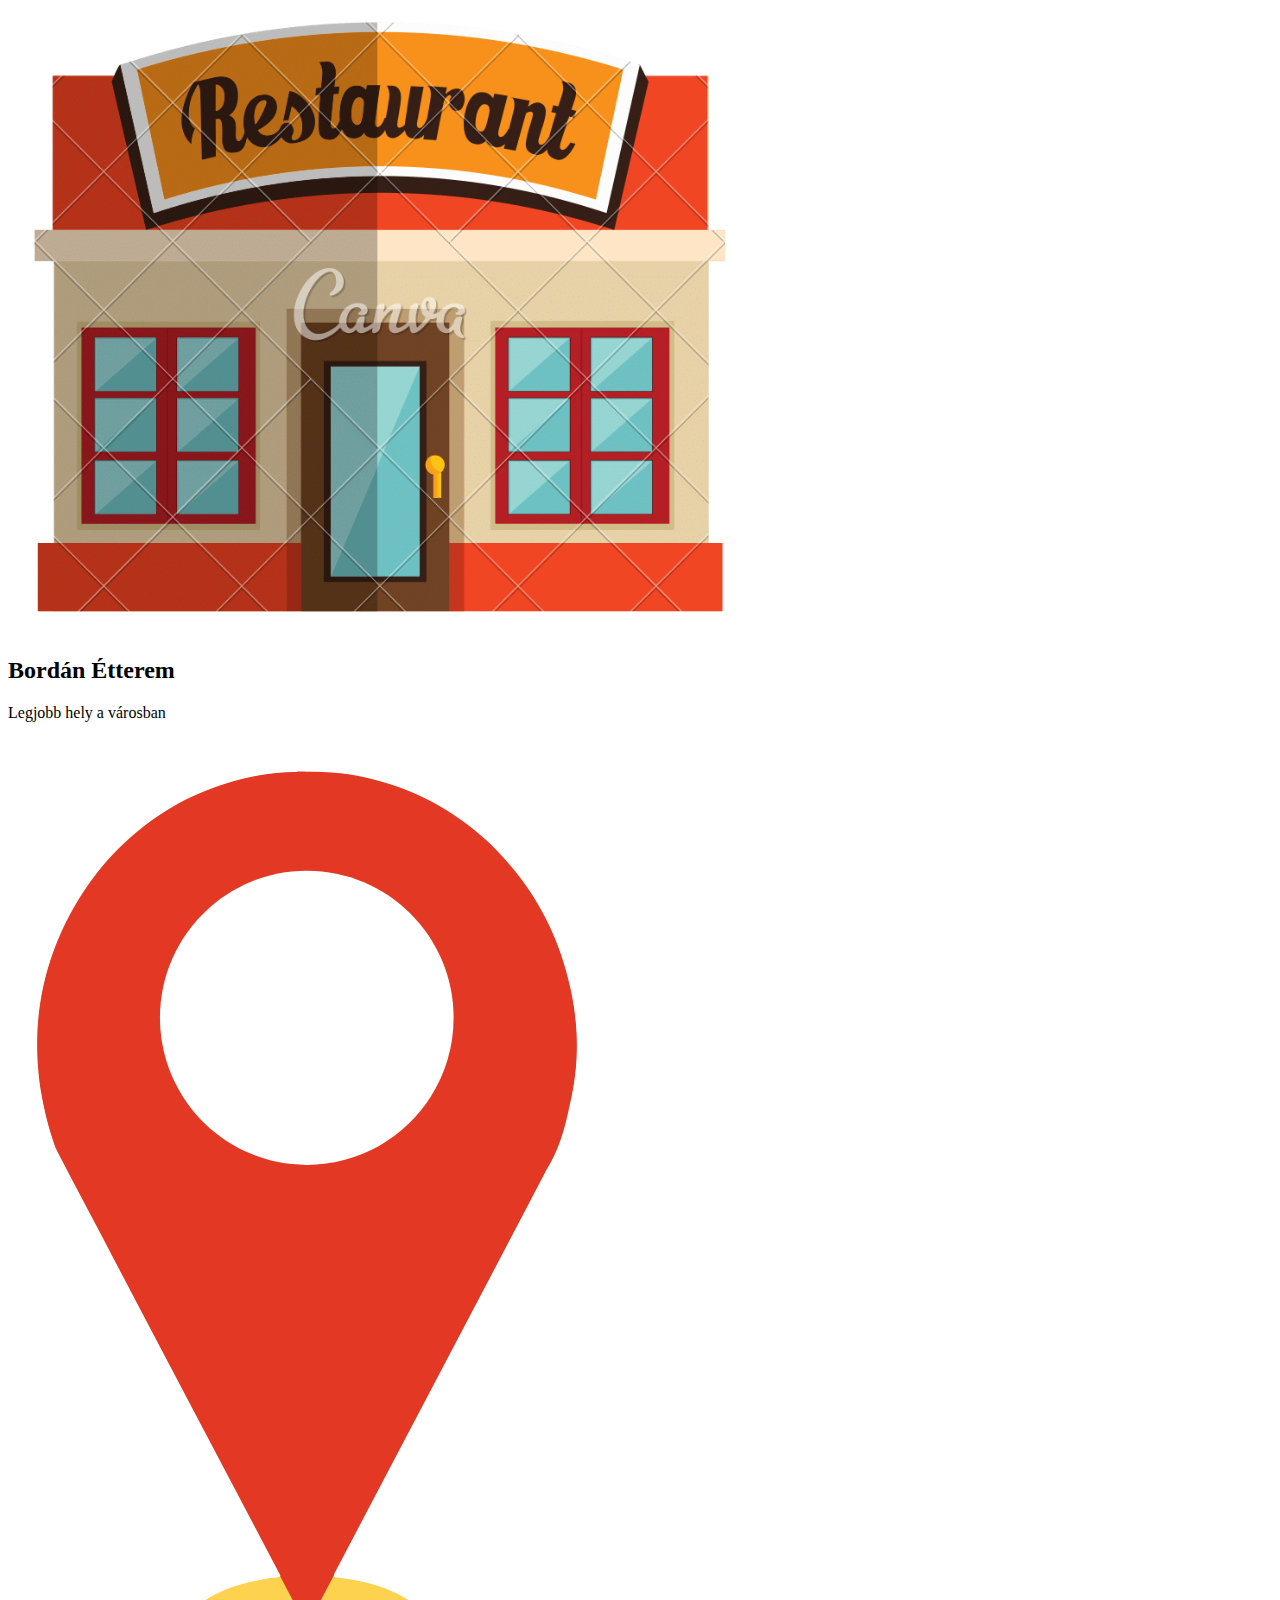
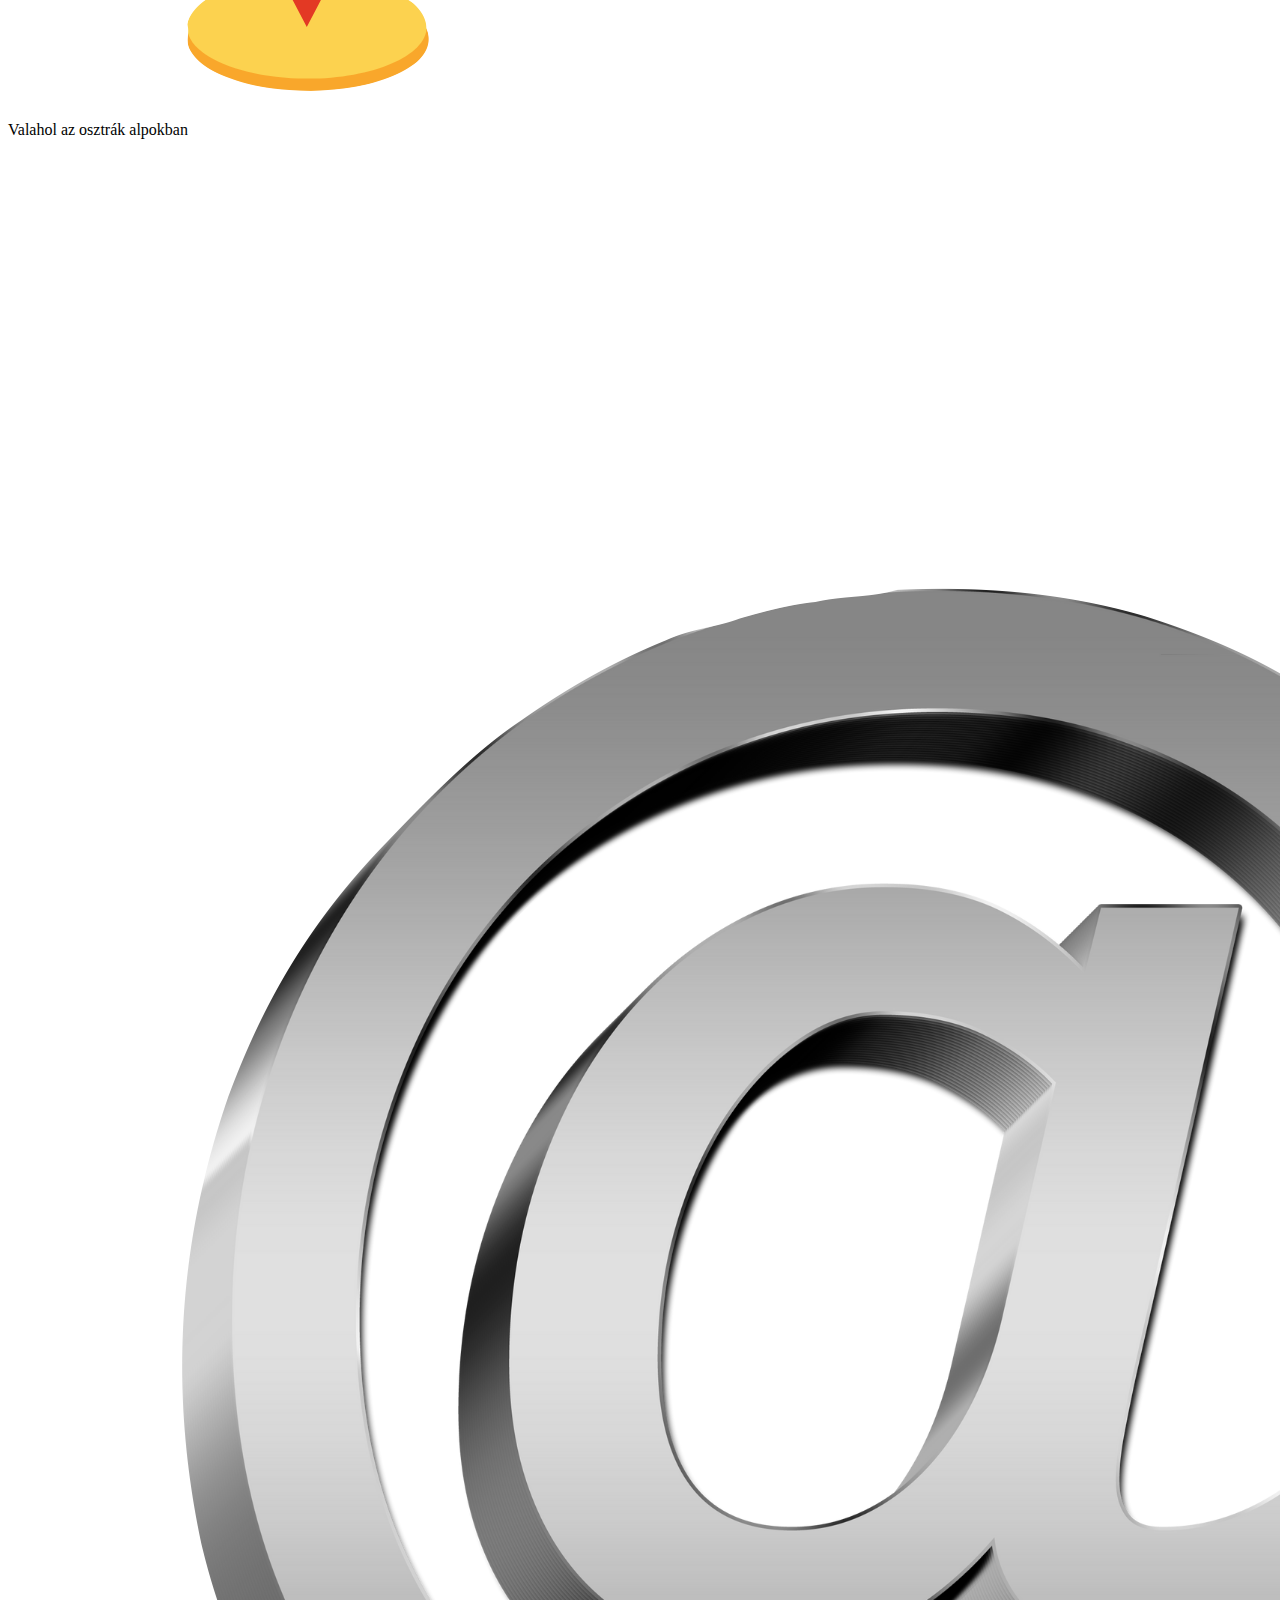
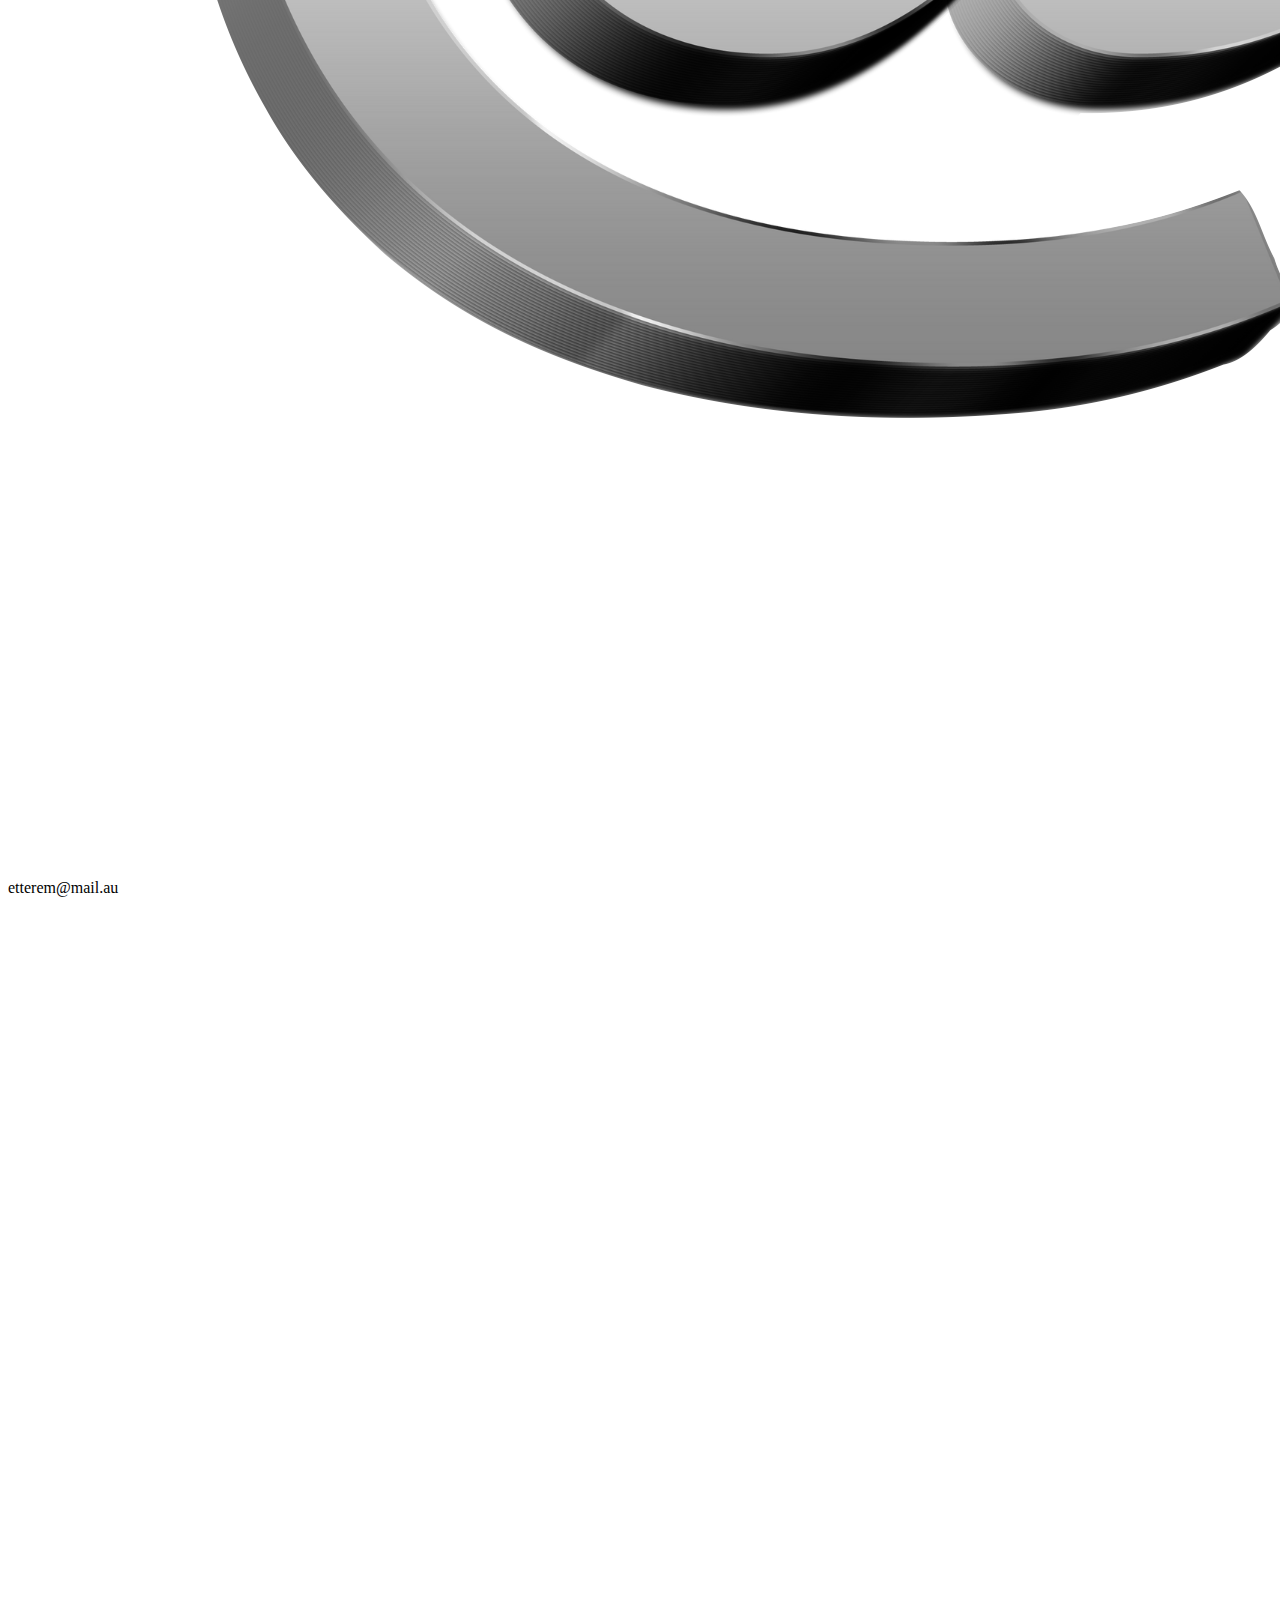
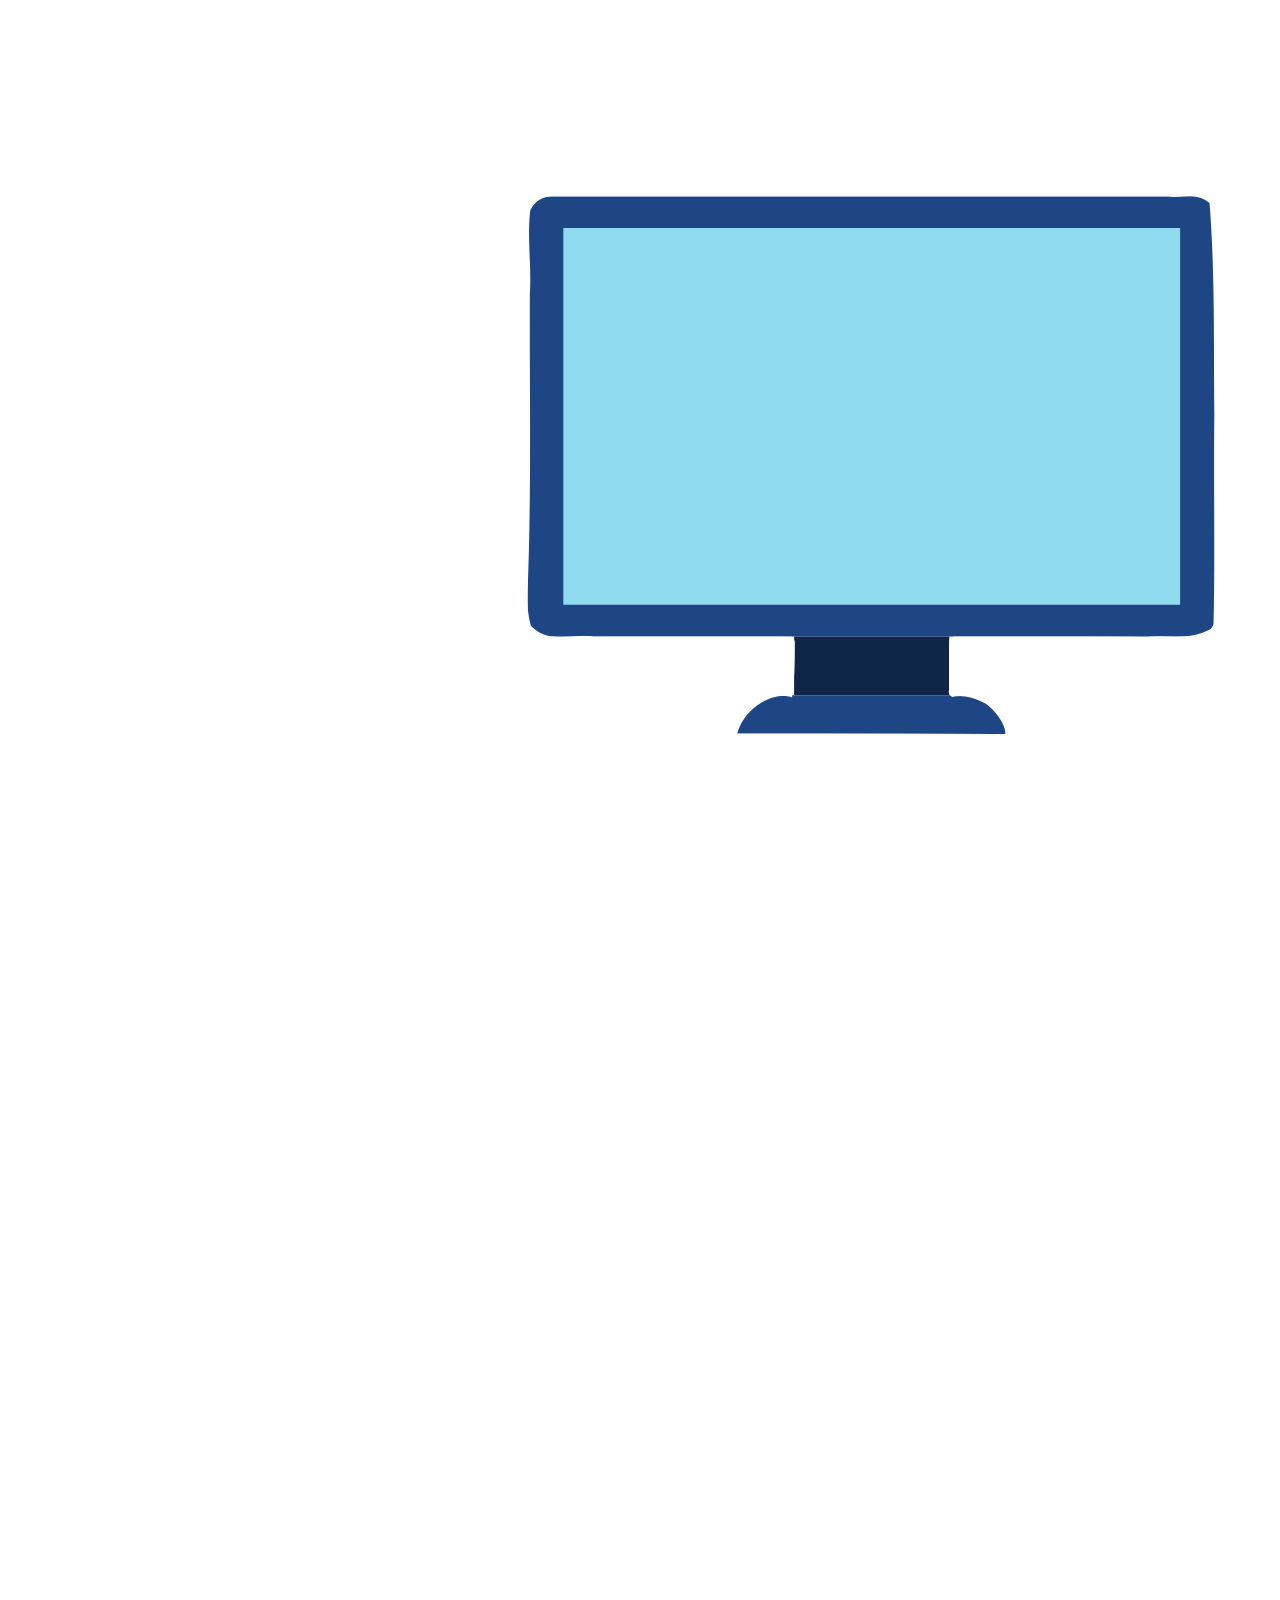
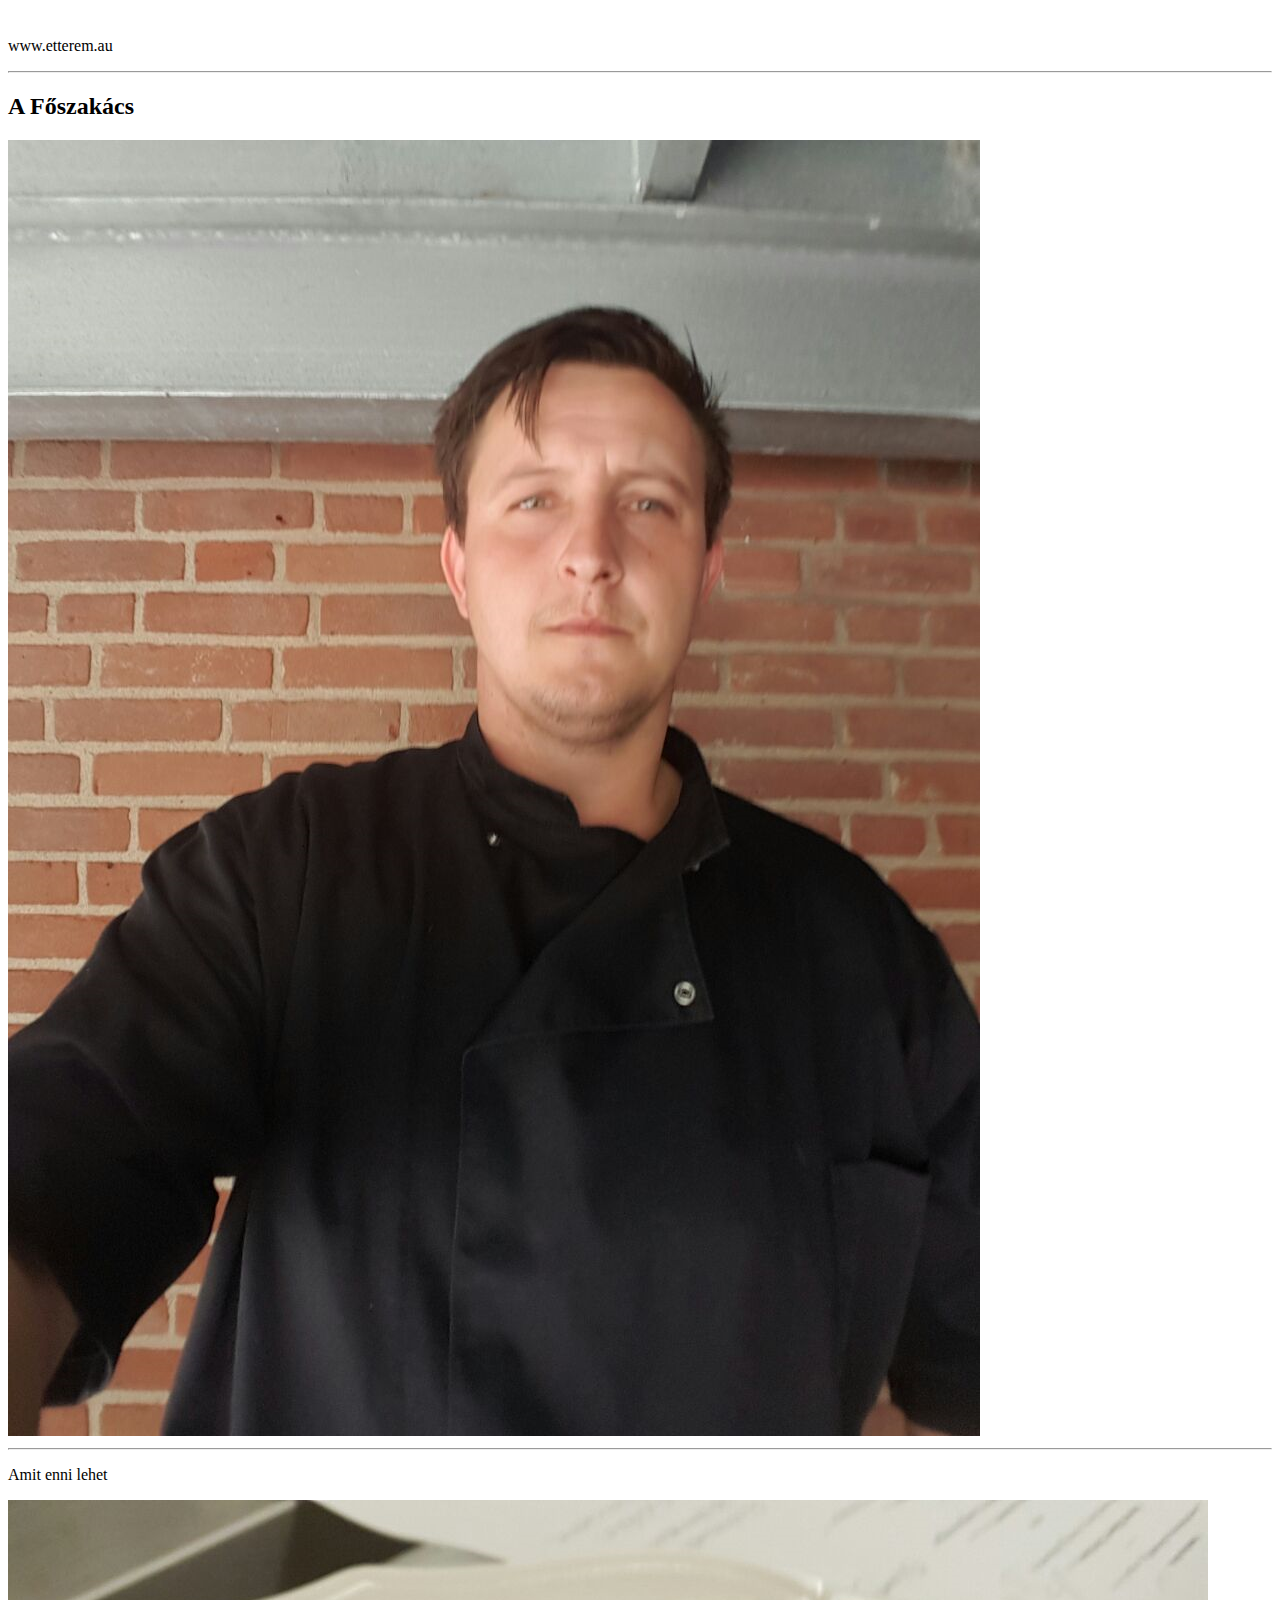
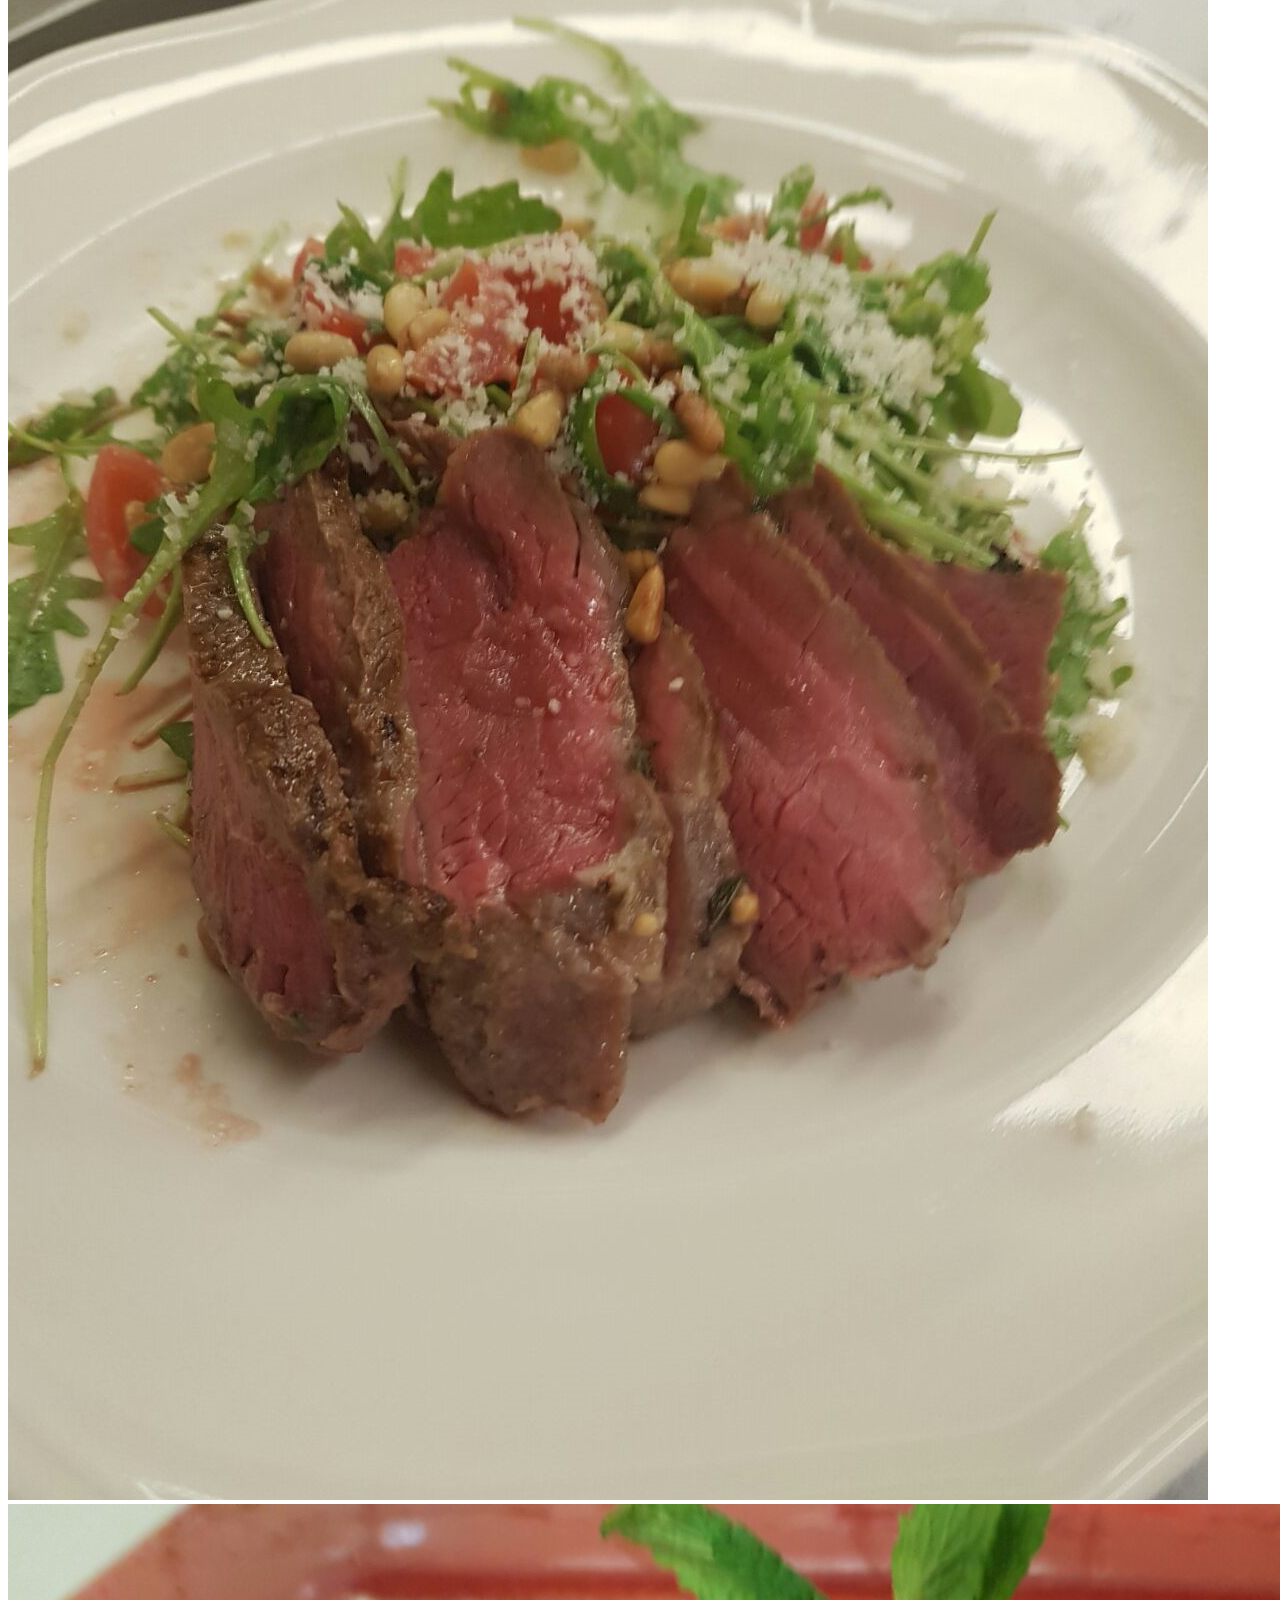
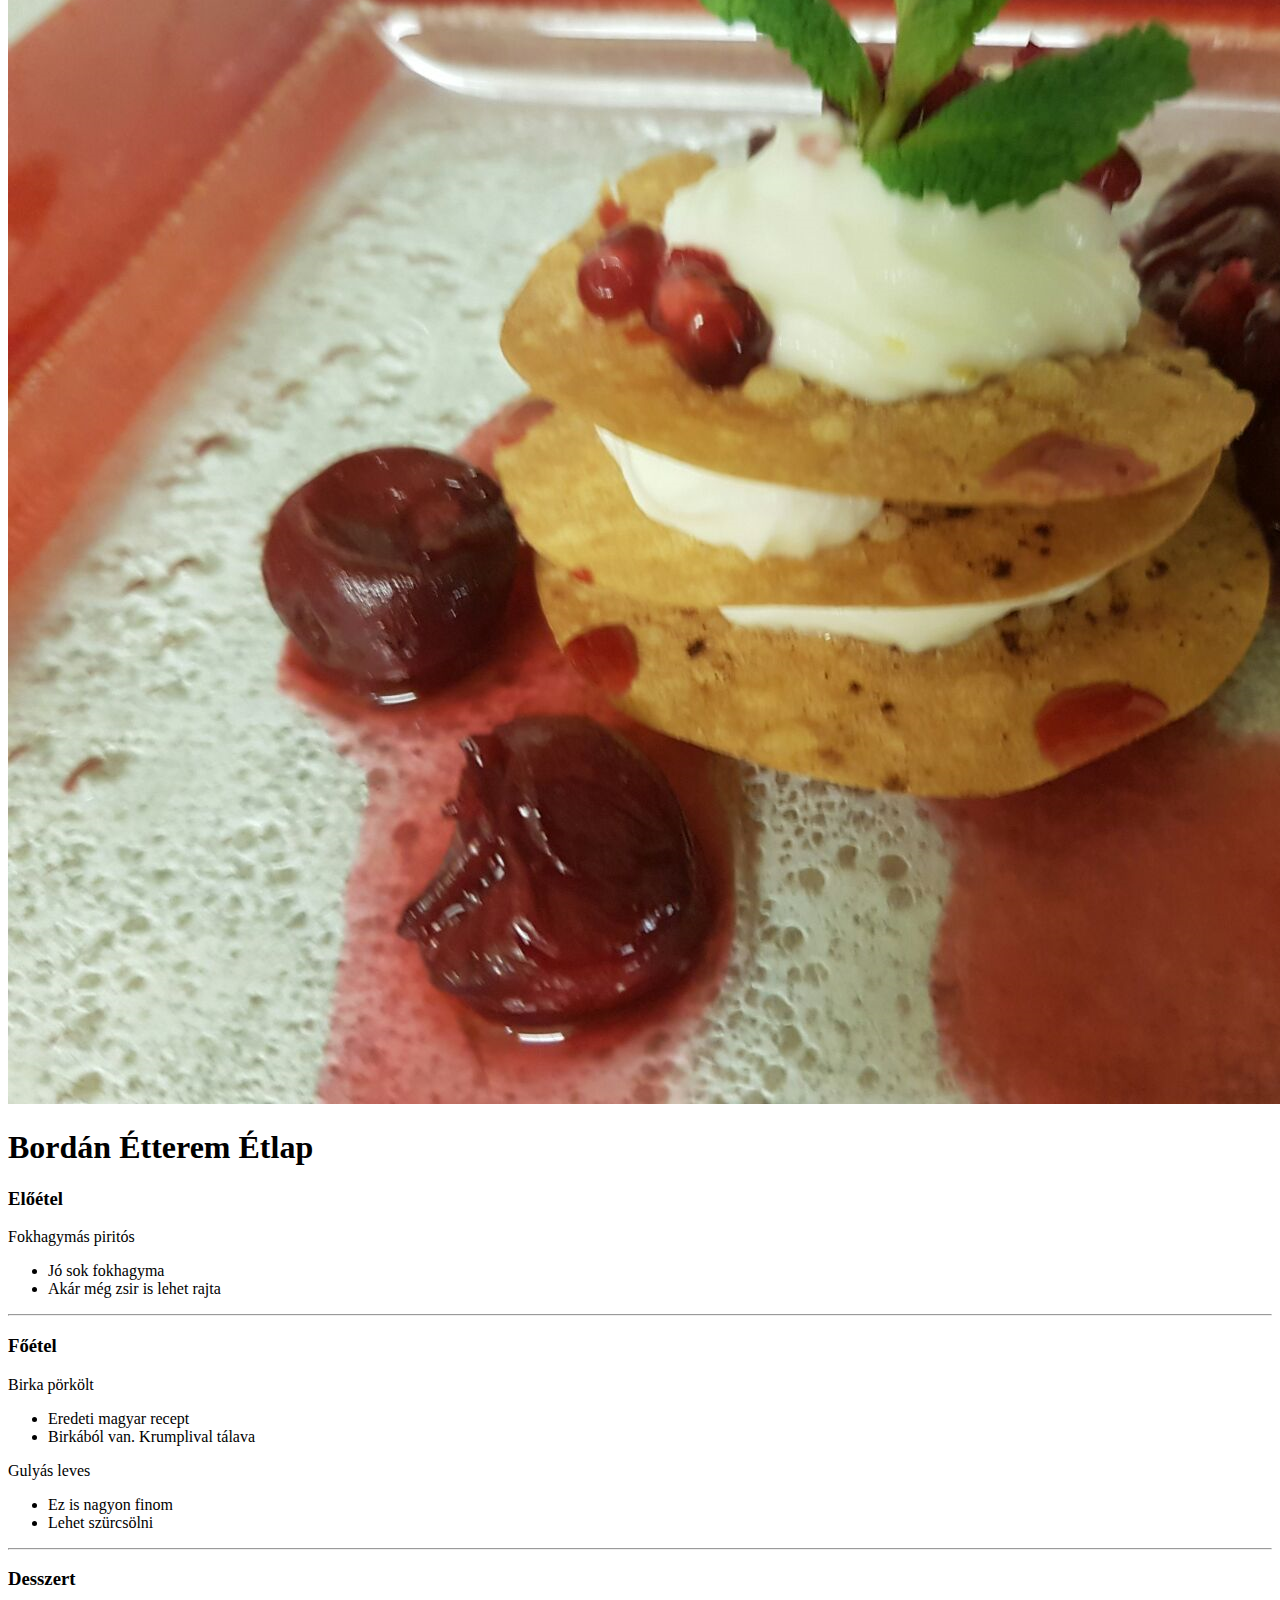
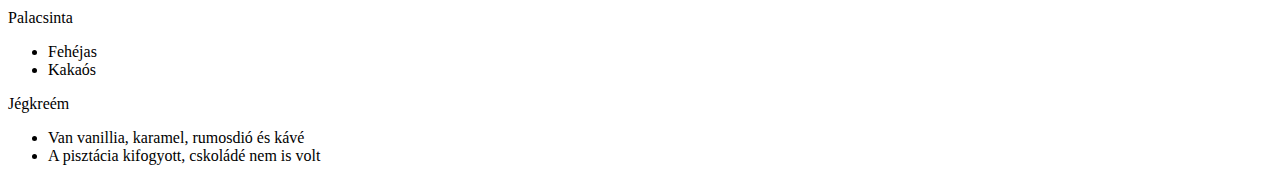
==== index.html @ 60649afa "Add files via upload" ====
<!DOCTYPE html>
<html lang="en" dir="ltr">
  <head>
    <meta charset="utf-8">
    <title>Bordán Étterem</title>
    <link rel="stylesheet" href="css/etterem_styles.css" />
  </head>
  <body>
    <div class="bal">
      <img class="haz" src="images/etterem.png" alt="etterem_img">
      <h2 class="szoveg">Bordán Étterem</h2>
      <p class="szoveg">Legjobb hely a városban</p>
      <div class="location">
        <img class="hely" src="images/hely.png" alt="hely_img">
        <p class="szoveg2">Valahol az osztrák alpokban</p>
      </div>
      <div class="email">
        <img class="hely" src="images/mail.png" alt="mail_img">
        <p>etterem@mail.au</p>
      </div>
      <div class="web">
        <img class="hely" src="images/web.png" alt="web_img">
        <p>www.etterem.au</p>
      </div>
      <hr class="hr">
      <div class="kep">
        <h2>A Főszakács</h2>
        <img class="foto" src="images/szakacs.png" alt="img">
      </div>
      <hr class="hr">
      <div class="etel">
        <p>Amit enni lehet</p>
        <img class="foto" src="images/hus.png" alt="hus_img">
        <img class="foto" src="images/desszert.png" alt="des_img">

      </div>
    </div>
    <div class="jobb">
      <h1 class="etterem">Bordán Étterem Étlap</h1>
      <h3>Előétel</h3>
      <p class="nev">Fokhagymás piritós</p>
      <ul>
        <li>Jó sok fokhagyma</li>
        <li>Akár még zsir is lehet rajta</li>
      </ul>
      <hr class="hr">
      <h3>Főétel</h3>
      <p class="nev">Birka pörkölt</p>
      <ul>
        <li>Eredeti magyar recept</li>
        <li>Birkából van. Krumplival tálava</li>
      </ul>
      <p class="nev">Gulyás leves</p>
      <ul>
        <li>Ez is nagyon finom</li>
        <li>Lehet szürcsölni</li>
      </ul>
      <hr class="hr">
      <h3>Desszert</h3>
      <p class="nev">Palacsinta</p>
      <ul>
        <li>Fehéjas</li>
        <li>Kakaós</li>
      </ul>
      <p class="nev">Jégkreém</p>
      <ul>
        <li>Van vanillia, karamel, rumosdió és kávé</li>
        <li>A pisztácia kifogyott, cskoládé nem is volt</li>
      </ul>
    </div>
  </body>
</html>
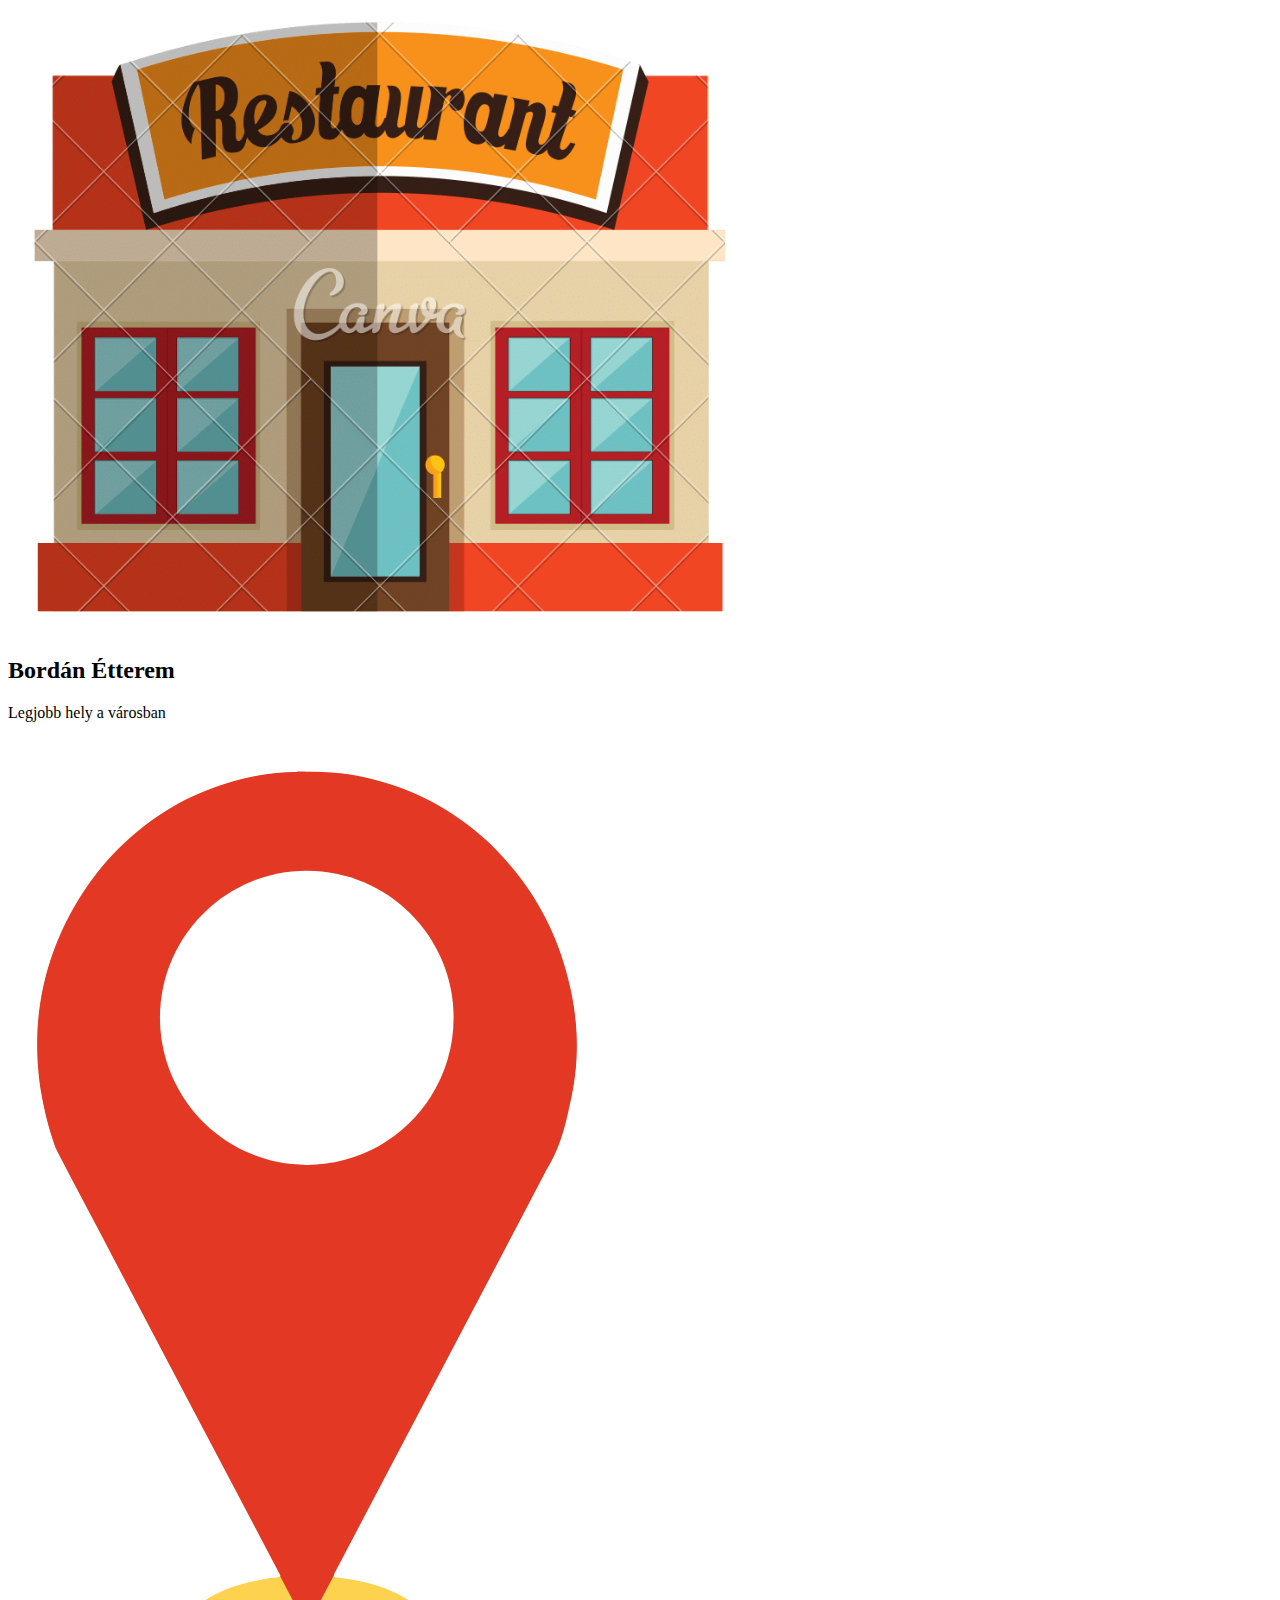
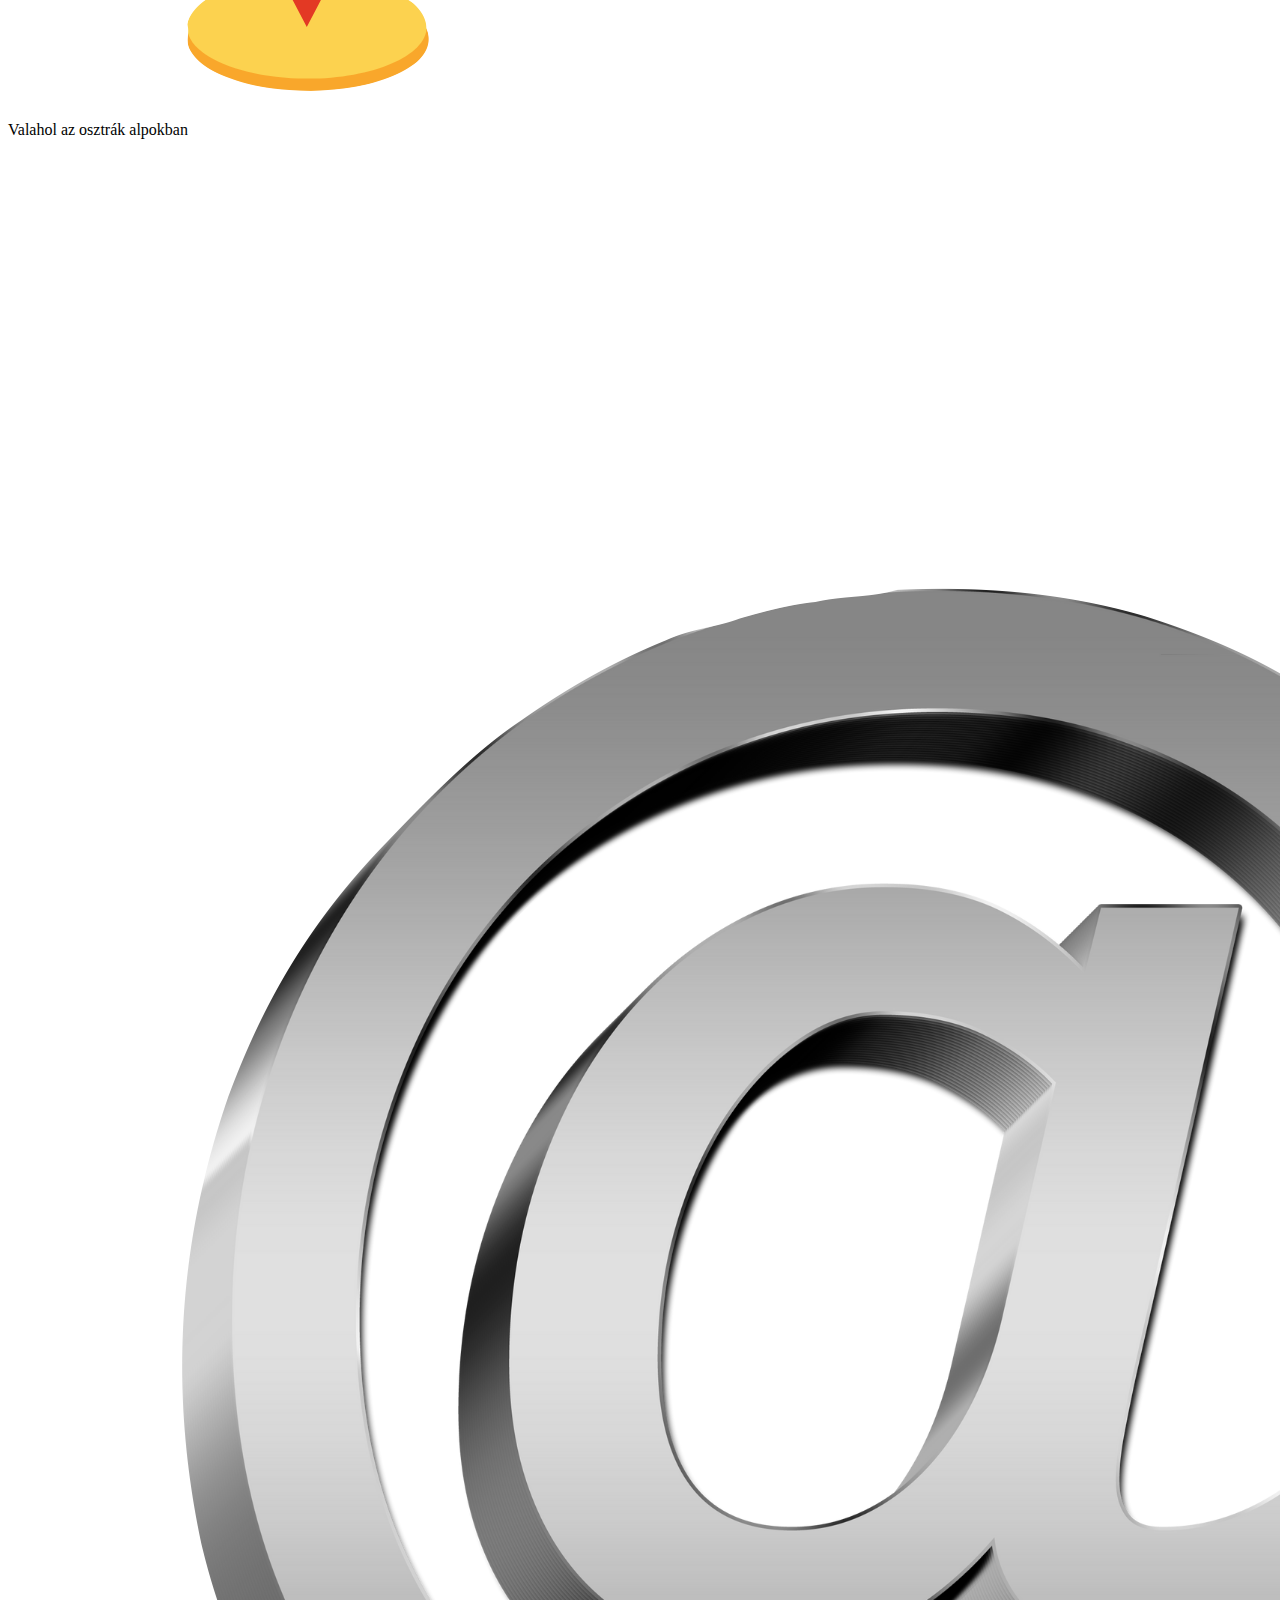
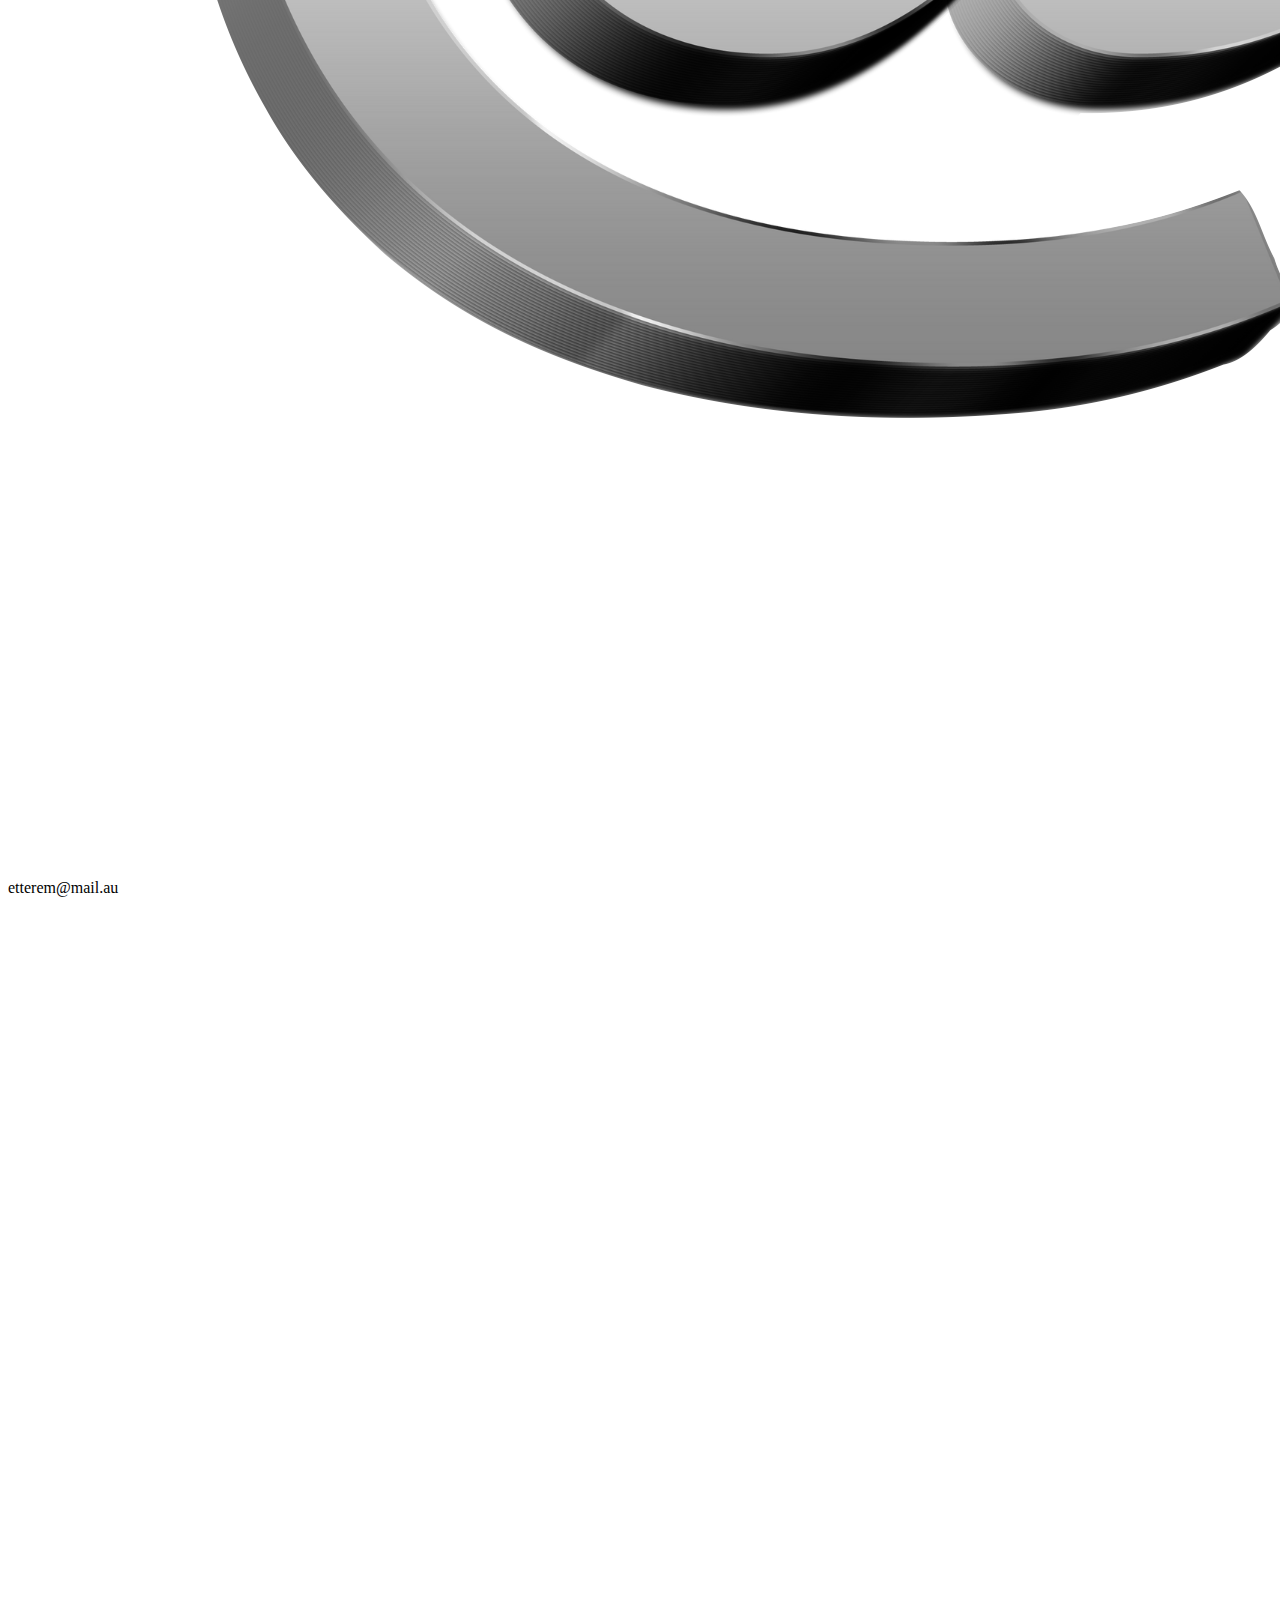
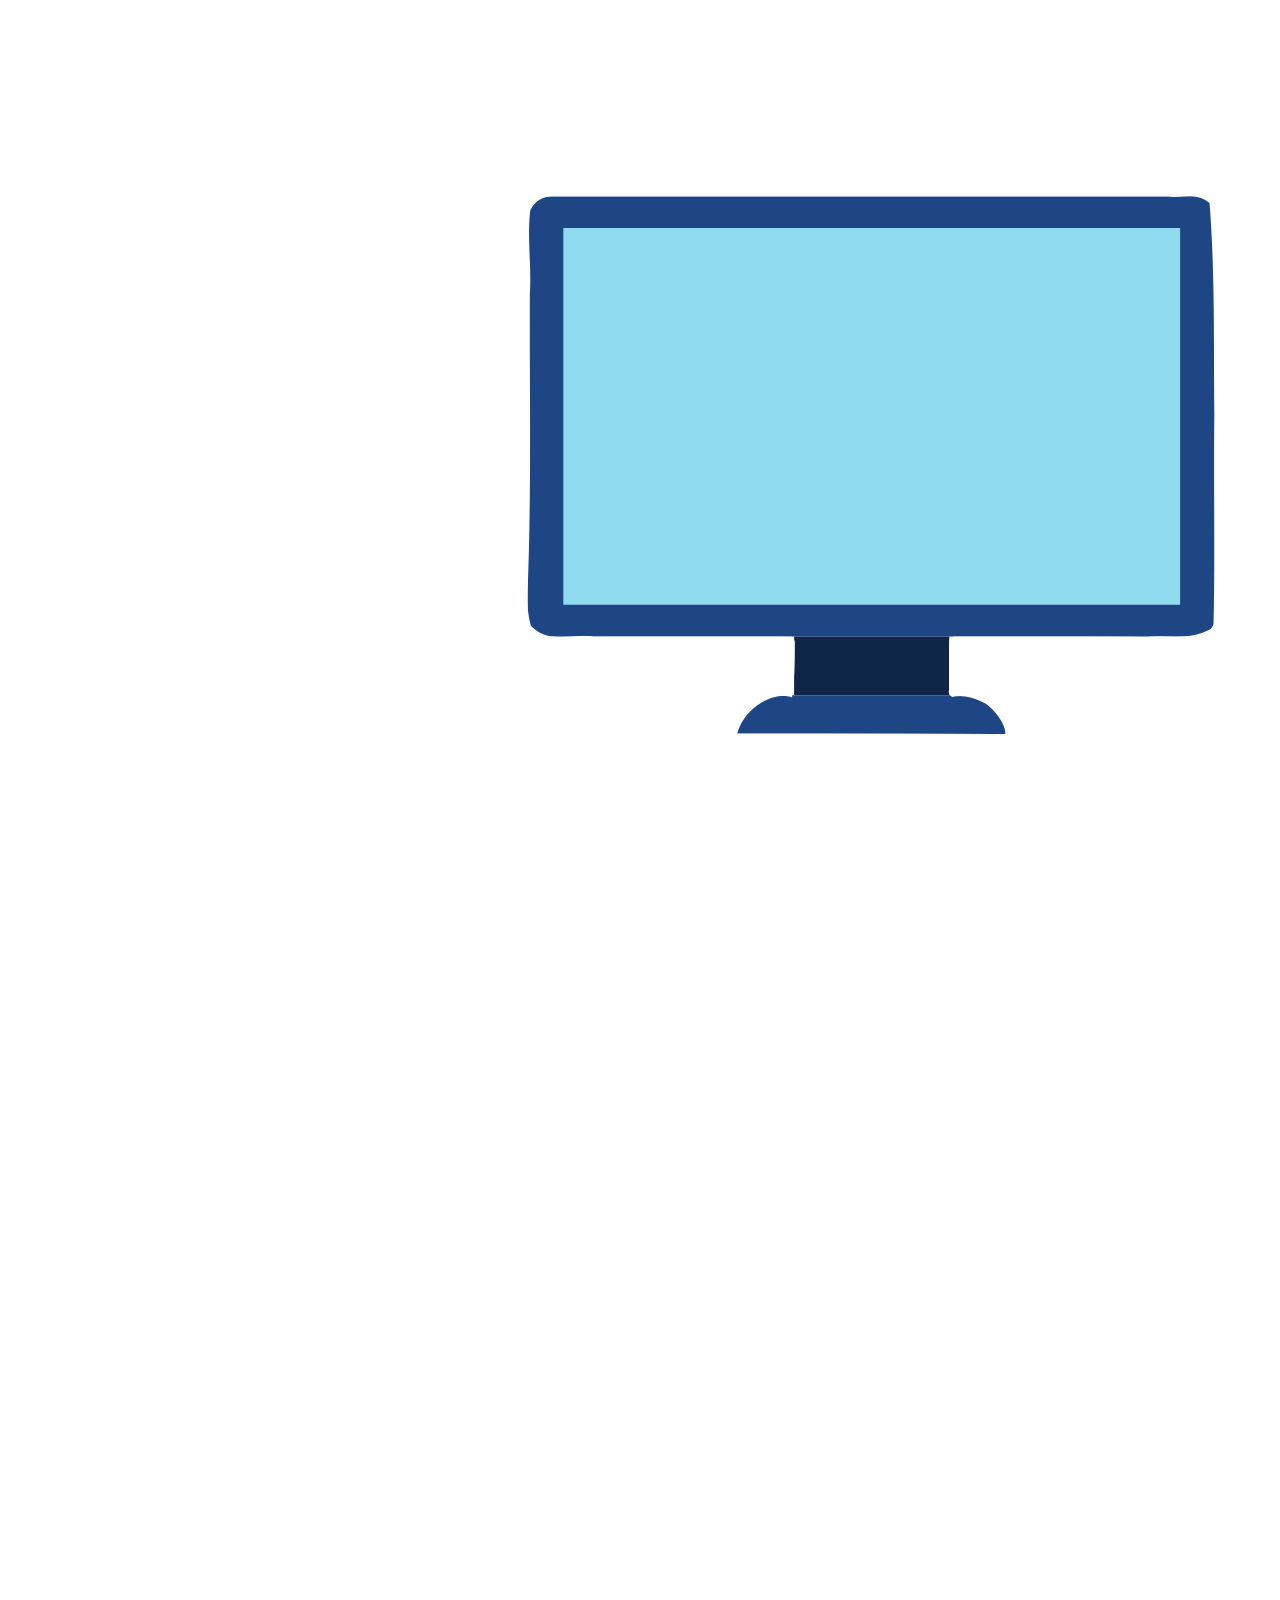
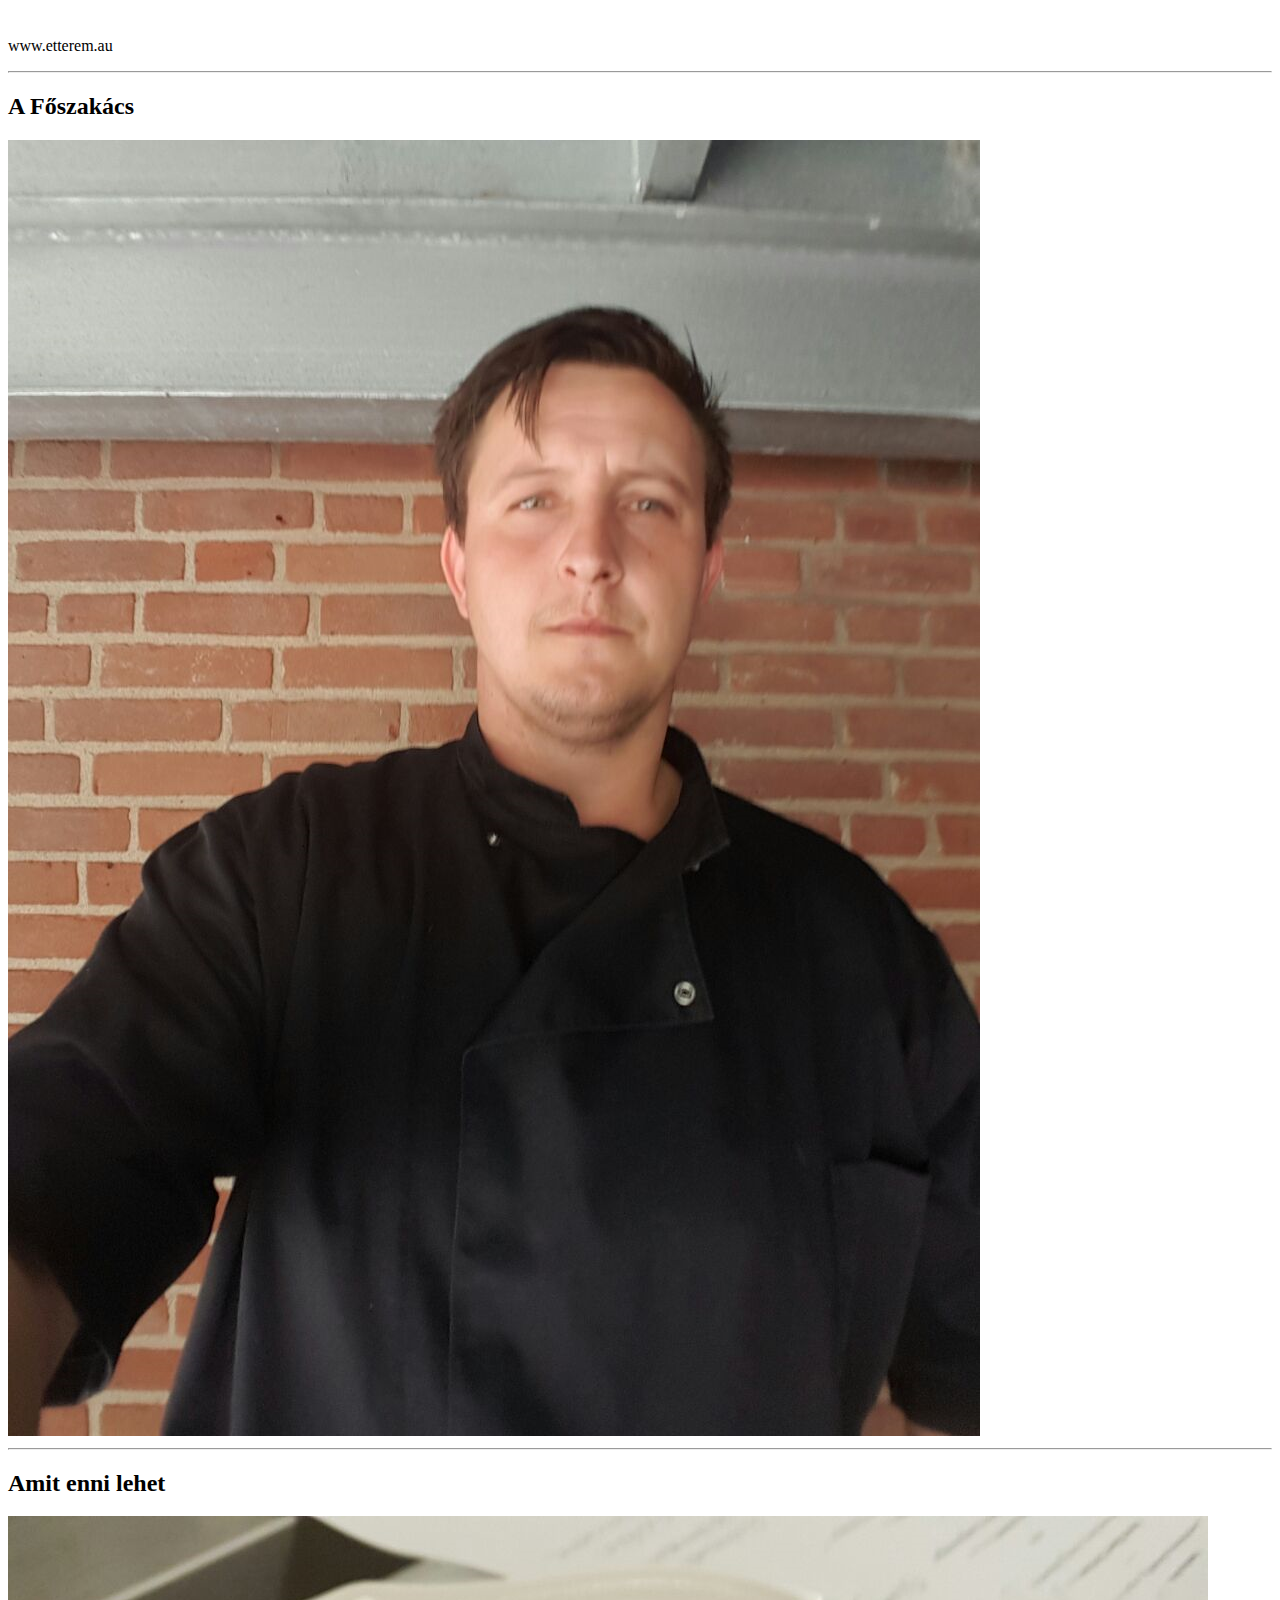
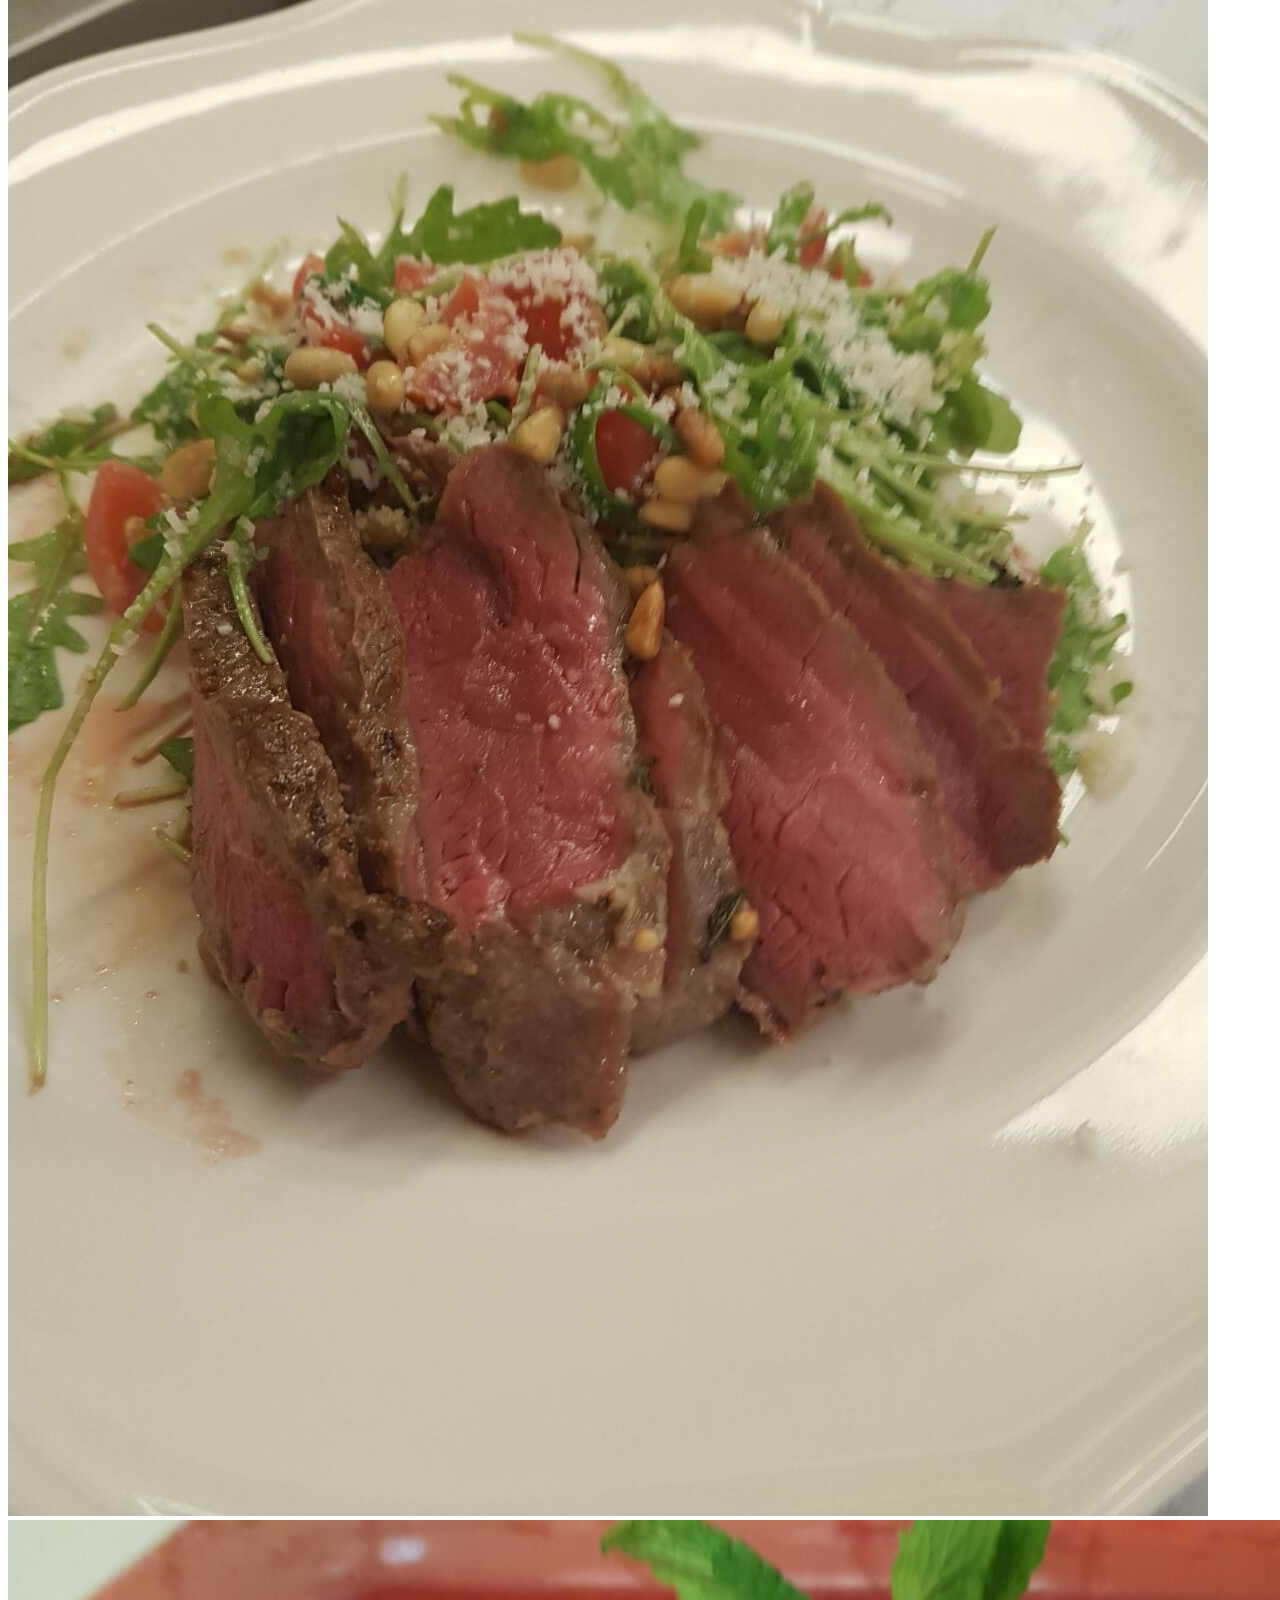
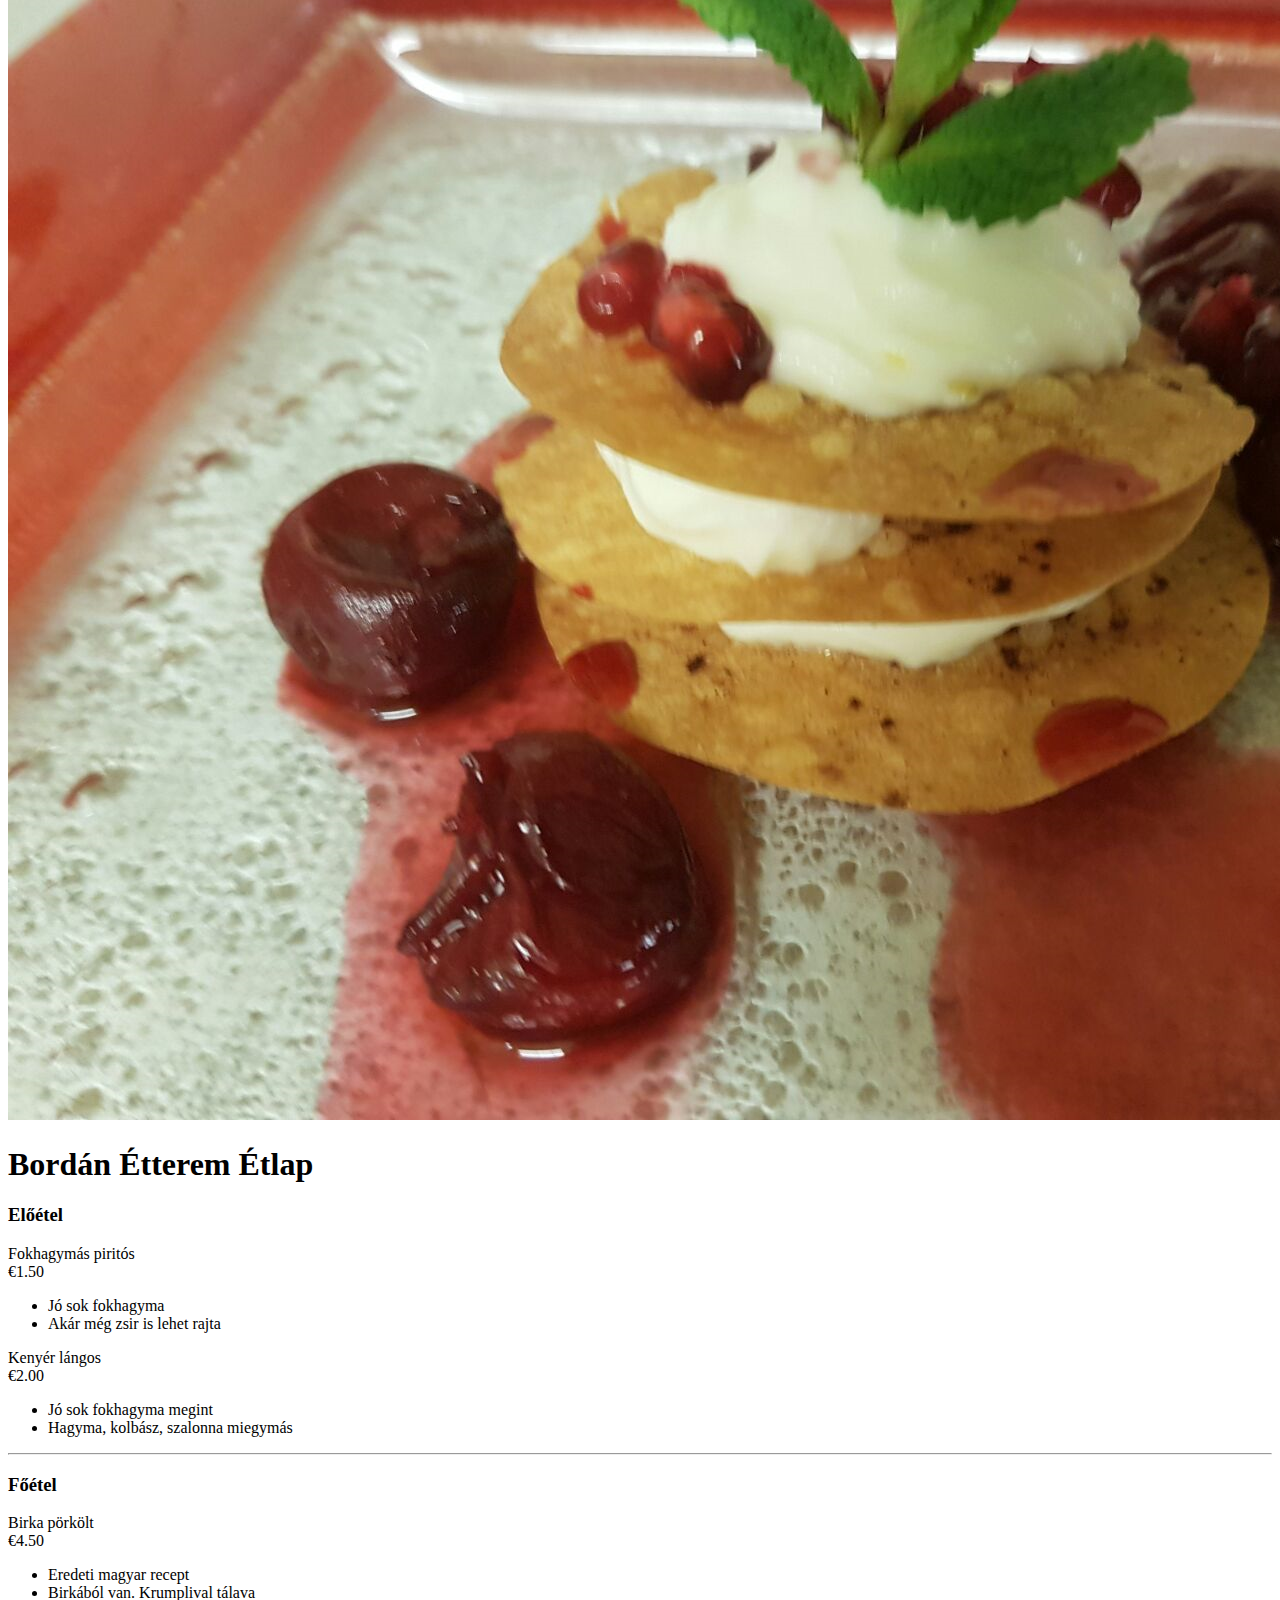
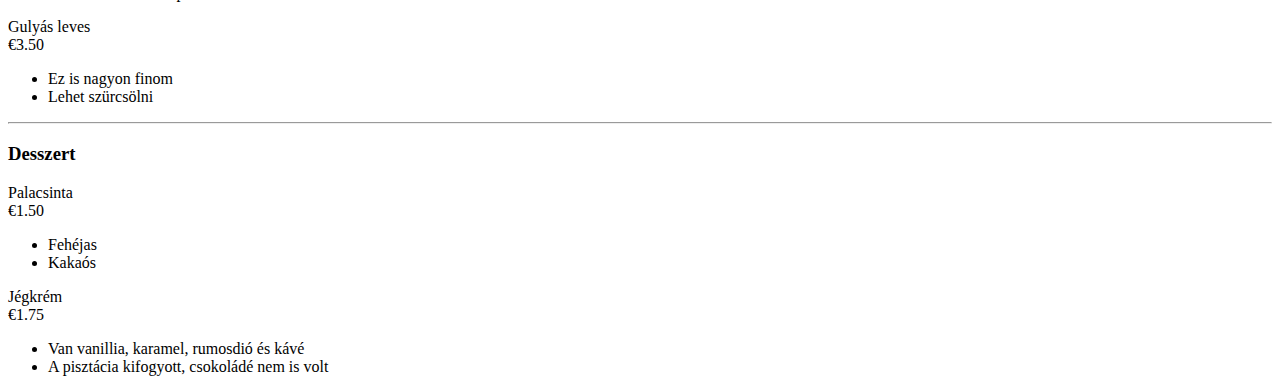
==== commit 5b5abefd: "improved layout of cintact informatin, added price to menu items." ====
--- a/index.html
+++ b/index.html
@@ -4,6 +4,7 @@
     <meta charset="utf-8">
     <title>Bordán Étterem</title>
     <link rel="stylesheet" href="css/etterem_styles.css" />
+    <link href="https://fonts.googleapis.com/css2?family=Caveat&family=Merriweather&family=Montserrat&display=swap" rel="stylesheet">
   </head>
   <body>
     <div class="bal">
@@ -16,11 +17,11 @@
       </div>
       <div class="email">
         <img class="hely" src="images/mail.png" alt="mail_img">
-        <p>etterem@mail.au</p>
+        <p class="szoveg2">etterem@mail.au</p>
       </div>
       <div class="web">
         <img class="hely" src="images/web.png" alt="web_img">
-        <p>www.etterem.au</p>
+        <p class="szoveg2">www.etterem.au</p>
       </div>
       <hr class="hr">
       <div class="kep">
@@ -29,7 +30,7 @@
       </div>
       <hr class="hr">
       <div class="etel">
-        <p>Amit enni lehet</p>
+        <h2>Amit enni lehet</h2>
         <img class="foto" src="images/hus.png" alt="hus_img">
         <img class="foto" src="images/desszert.png" alt="des_img">
 
@@ -38,35 +39,77 @@
     <div class="jobb">
       <h1 class="etterem">Bordán Étterem Étlap</h1>
       <h3>Előétel</h3>
-      <p class="nev">Fokhagymás piritós</p>
+      <div class="flexbox">
+        <div></div>
+        <div class="nev">Fokhagymás piritós</div>
+        
+        <div class="euro">€1.50</div>
+      </div>
+  
       <ul>
         <li>Jó sok fokhagyma</li>
         <li>Akár még zsir is lehet rajta</li>
       </ul>
+    
+      <div class="flexbox">
+        <div></div>
+        <div class="nev">Kenyér lángos</div>
+        
+        <div class="euro">€2.00</div>
+      </div>
+      <ul>
+        <li>Jó sok fokhagyma megint</li>
+        <li>Hagyma, kolbász, szalonna miegymás</li>
+      </ul>
+         
       <hr class="hr">
+      
       <h3>Főétel</h3>
-      <p class="nev">Birka pörkölt</p>
+    
+      <div class="flexbox">
+        <div></div>
+        <div class="nev">Birka pörkölt</div>
+        
+        <div class="euro">€4.50</div>
+      </div>
       <ul>
         <li>Eredeti magyar recept</li>
         <li>Birkából van. Krumplival tálava</li>
       </ul>
-      <p class="nev">Gulyás leves</p>
-      <ul>
-        <li>Ez is nagyon finom</li>
-        <li>Lehet szürcsölni</li>
-      </ul>
-      <hr class="hr">
-      <h3>Desszert</h3>
-      <p class="nev">Palacsinta</p>
-      <ul>
-        <li>Fehéjas</li>
-        <li>Kakaós</li>
-      </ul>
-      <p class="nev">Jégkreém</p>
-      <ul>
-        <li>Van vanillia, karamel, rumosdió és kávé</li>
-        <li>A pisztácia kifogyott, cskoládé nem is volt</li>
-      </ul>
+    
+      <div class="flexbox">
+        <div></div>
+        <div class="nev">Gulyás leves</div>
+        
+        <div class="euro">€3.50</div>
+      </div>
+    <ul>
+      <li>Ez is nagyon finom</li>
+      <li>Lehet szürcsölni</li>
+    </ul>
+    
+    <hr class="hr">
+    <h3>Desszert</h3>
+    <div class="flexbox">
+      <div></div>
+      <div class="nev">Palacsinta</div>
+      
+      <div class="euro">€1.50</div>
+    </div>
+    <ul>
+      <li>Fehéjas</li>
+      <li>Kakaós</li>
+    </ul>
+    <div class="flexbox">
+      <div></div>
+      <div class="nev">Jégkrém</div>
+      
+      <div class="euro">€1.75</div>
+    </div>
+    <ul>
+      <li>Van vanillia, karamel, rumosdió és kávé</li>
+      <li>A pisztácia kifogyott, csokoládé nem is volt</li>
+    </ul>
     </div>
   </body>
 </html>
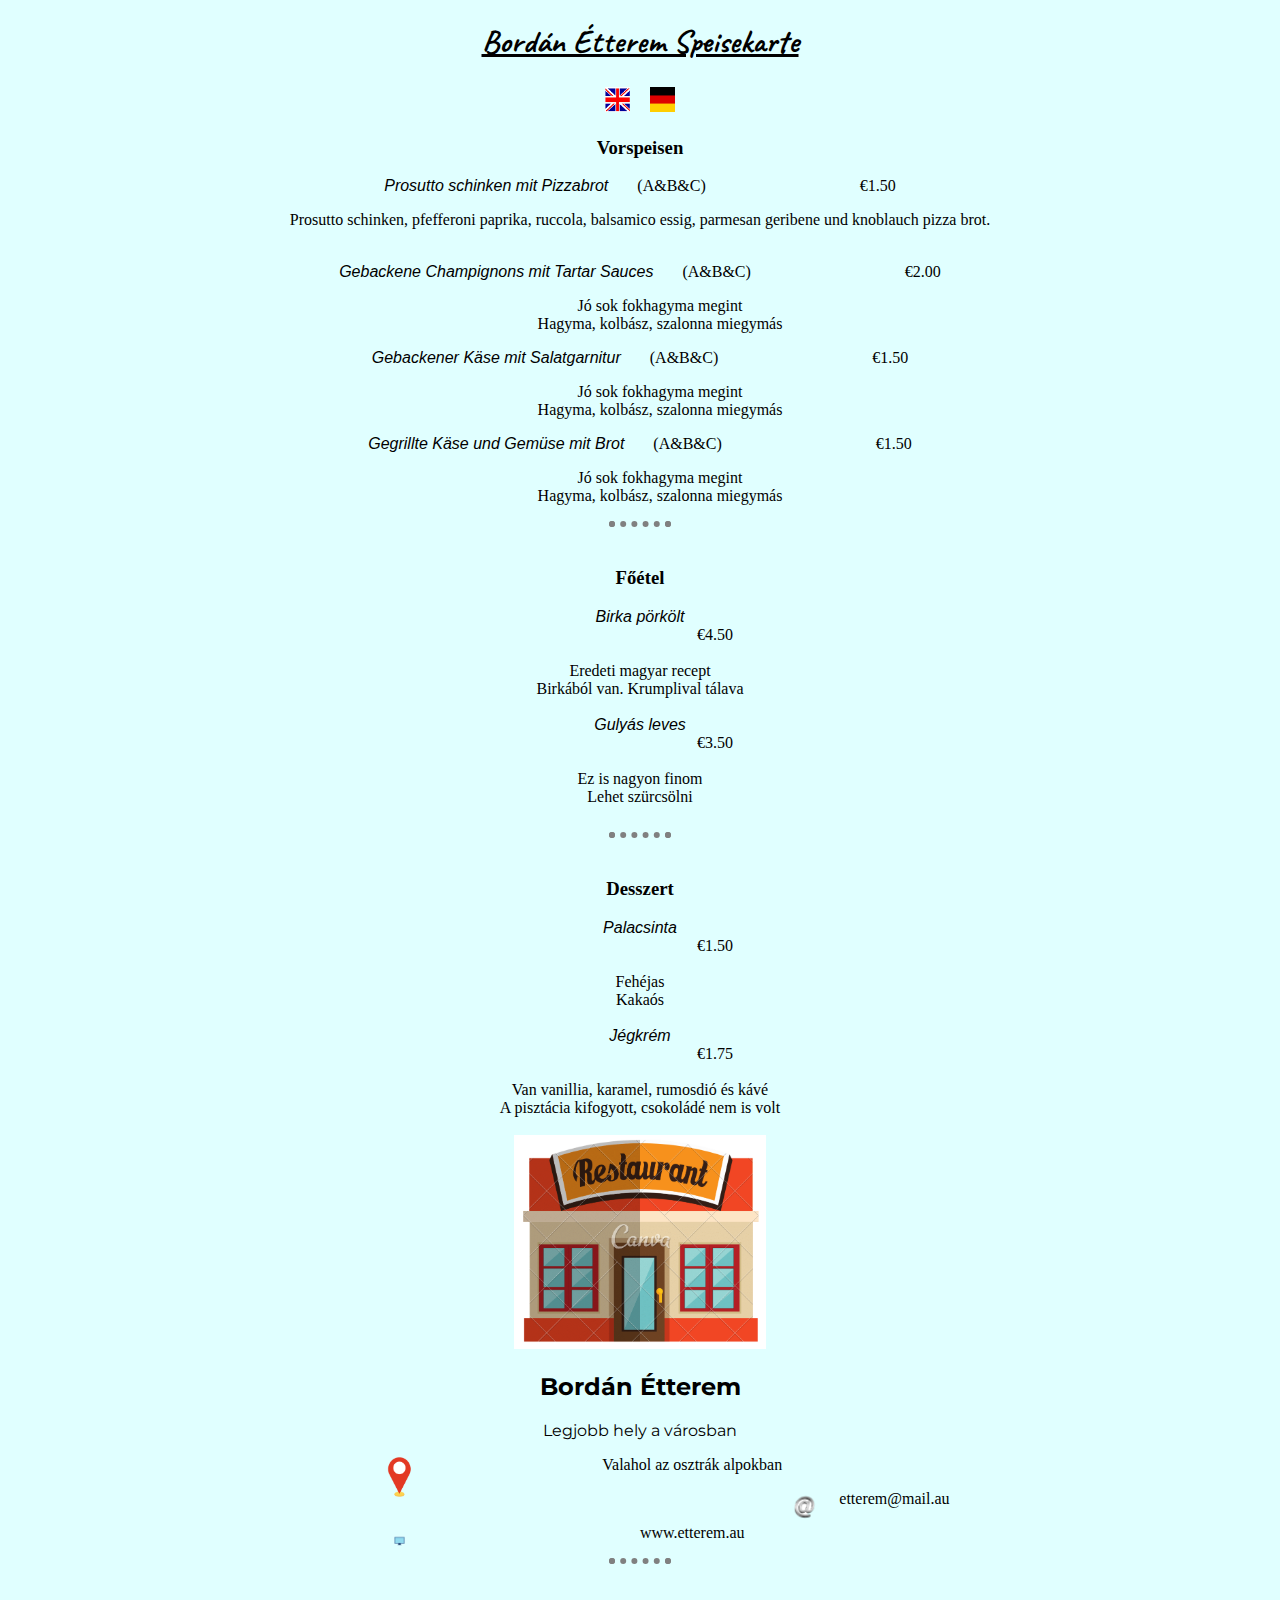
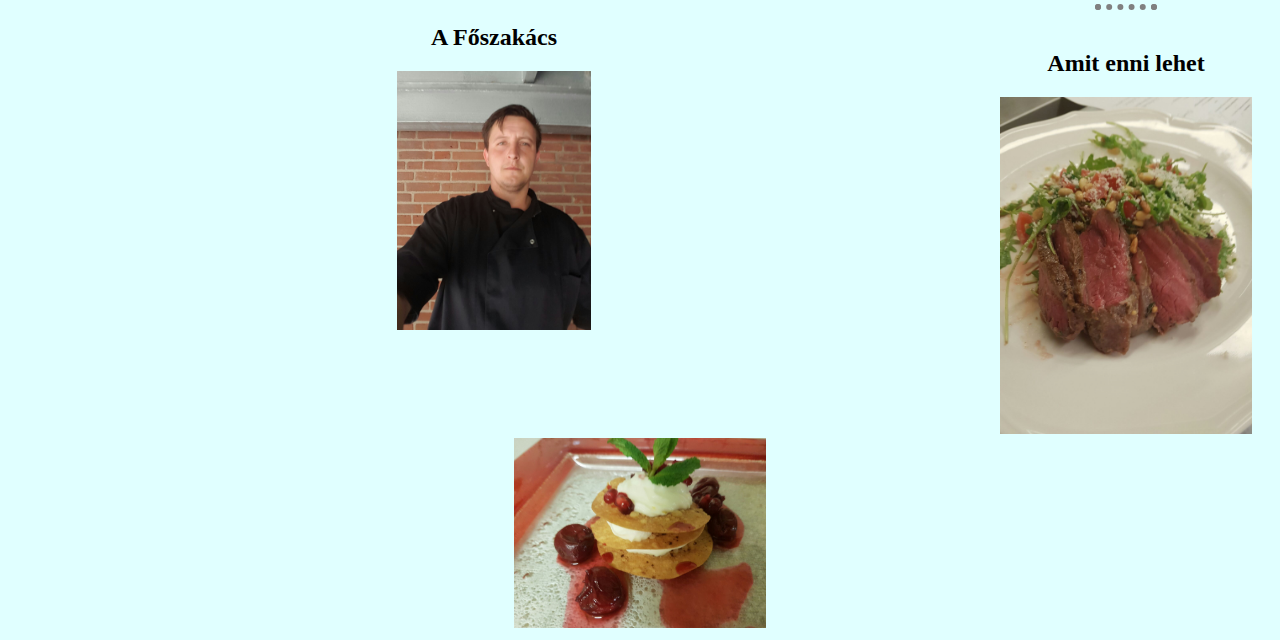
==== commit 678c579b: "Add english menu page" ====
--- a/index.html
+++ b/index.html
@@ -3,11 +3,116 @@
   <head>
     <meta charset="utf-8">
     <title>Bordán Étterem</title>
-    <link rel="stylesheet" href="css/etterem_styles.css" />
+    <link rel="stylesheet" href="./CSS/etterem_styles.css" />
     <link href="https://fonts.googleapis.com/css2?family=Caveat&family=Merriweather&family=Montserrat&display=swap" rel="stylesheet">
   </head>
   <body>
-    <div class="bal">
+   
+    <div class="menu">
+      <nav>
+        <h1 class="etterem">Bordán Étterem Speisekarte</h1>
+        <button class="button"><a href="webmenueng.html"><img src="./images/union-jack-flag-1365882581V0R.jpg" height="25" width="25"></a></button>
+        <button class="button"><a href="index.html"><img src="./images/german_flag.png" height="25" width="25"></a></button>
+      </nav>
+      <h3>Vorspeisen</h3>
+      <div class="flexbox">        
+        <div class="nev show_inline">Prosutto schinken mit Pizzabrot</div>        
+        <div class="alergy show_inline">(A&B&C)</div>
+        <div class="euro show_inline ">€1.50</div>
+      </div>
+      <div>
+        
+          <p>Prosutto schinken, pfefferoni paprika, ruccola, balsamico essig, parmesan geribene und knoblauch pizza brot.</p>
+          
+          
+        <br>
+      </div>
+        <div class="flexbox">
+          
+          <div class="nev show_inline">Gebackene Champignons mit Tartar Sauces</div>  
+          <div class="alergy show_inline">(A&B&C)</div>      
+          <div class="euro show_inline">€2.00</div>
+          
+        </div>
+          <div>
+            <ul>
+              <li>Jó sok fokhagyma megint</li>
+              <li>Hagyma, kolbász, szalonna miegymás</li>
+            </ul>
+          </div>
+        <div class="flexbox">        
+          <div class="nev show_inline">Gebackener Käse mit Salatgarnitur</div>        
+          <div class="alergy show_inline">(A&B&C)</div>
+          <div class="euro show_inline ">€1.50</div>
+        </div>
+        <div>
+          <ul>
+          <li>Jó sok fokhagyma megint</li>
+          <li>Hagyma, kolbász, szalonna miegymás</li>
+          </ul>
+        </div>
+        <div class="flexbox">        
+          <div class="nev show_inline">Gegrillte Käse und Gemüse mit Brot</div>        
+          <div class="alergy show_inline">(A&B&C)</div>
+          <div class="euro show_inline ">€1.50</div>
+        </div>
+        <div>
+          <ul>
+          <li>Jó sok fokhagyma megint</li>
+          <li>Hagyma, kolbász, szalonna miegymás</li>
+          </ul>
+        </div> 
+        
+      <hr class="hr">      
+      <h3>Főétel</h3>    
+      <div class="flexbox">
+        <div></div>
+        <div class="nev">Birka pörkölt</div>        
+        <div class="euro">€4.50</div>
+      </div>
+      <div>
+        <br>
+          <li>Eredeti magyar recept</li>
+          <li>Birkából van. Krumplival tálava</li>
+        <br>
+      </div>
+      <div class="flexbox">
+        <div></div>
+        <div class="nev">Gulyás leves</div>        
+        <div class="euro">€3.50</div>
+      </div>
+      <div>
+        <br>
+          <li>Ez is nagyon finom</li>
+          <li>Lehet szürcsölni</li>
+        <br>
+      </div>
+      <hr class="hr">
+      <h3>Desszert</h3>
+      <div class="flexbox">
+        <div></div>
+        <div class="nev">Palacsinta</div>        
+        <div class="euro">€1.50</div>
+      </div>
+      <div>
+       <br>
+          <li>Fehéjas</li>
+          <li>Kakaós</li>
+       <br>
+      </div>
+      <div class="flexbox">
+        <div></div>
+        <div class="nev">Jégkrém</div>        
+        <div class="euro">€1.75</div>
+      </div>
+      <div>
+        <br>
+          <li>Van vanillia, karamel, rumosdió és kávé</li>
+          <li>A pisztácia kifogyott, csokoládé nem is volt</li>
+        <br>
+      </div>
+    </div>
+    <div class="contact">
       <img class="haz" src="images/etterem.png" alt="etterem_img">
       <h2 class="szoveg">Bordán Étterem</h2>
       <p class="szoveg">Legjobb hely a városban</p>
@@ -33,83 +138,7 @@
         <h2>Amit enni lehet</h2>
         <img class="foto" src="images/hus.png" alt="hus_img">
         <img class="foto" src="images/desszert.png" alt="des_img">
-
       </div>
-    </div>
-    <div class="jobb">
-      <h1 class="etterem">Bordán Étterem Étlap</h1>
-      <h3>Előétel</h3>
-      <div class="flexbox">
-        <div></div>
-        <div class="nev">Fokhagymás piritós</div>
-        
-        <div class="euro">€1.50</div>
-      </div>
-  
-      <ul>
-        <li>Jó sok fokhagyma</li>
-        <li>Akár még zsir is lehet rajta</li>
-      </ul>
-    
-      <div class="flexbox">
-        <div></div>
-        <div class="nev">Kenyér lángos</div>
-        
-        <div class="euro">€2.00</div>
-      </div>
-      <ul>
-        <li>Jó sok fokhagyma megint</li>
-        <li>Hagyma, kolbász, szalonna miegymás</li>
-      </ul>
-         
-      <hr class="hr">
-      
-      <h3>Főétel</h3>
-    
-      <div class="flexbox">
-        <div></div>
-        <div class="nev">Birka pörkölt</div>
-        
-        <div class="euro">€4.50</div>
-      </div>
-      <ul>
-        <li>Eredeti magyar recept</li>
-        <li>Birkából van. Krumplival tálava</li>
-      </ul>
-    
-      <div class="flexbox">
-        <div></div>
-        <div class="nev">Gulyás leves</div>
-        
-        <div class="euro">€3.50</div>
-      </div>
-    <ul>
-      <li>Ez is nagyon finom</li>
-      <li>Lehet szürcsölni</li>
-    </ul>
-    
-    <hr class="hr">
-    <h3>Desszert</h3>
-    <div class="flexbox">
-      <div></div>
-      <div class="nev">Palacsinta</div>
-      
-      <div class="euro">€1.50</div>
-    </div>
-    <ul>
-      <li>Fehéjas</li>
-      <li>Kakaós</li>
-    </ul>
-    <div class="flexbox">
-      <div></div>
-      <div class="nev">Jégkrém</div>
-      
-      <div class="euro">€1.75</div>
-    </div>
-    <ul>
-      <li>Van vanillia, karamel, rumosdió és kávé</li>
-      <li>A pisztácia kifogyott, csokoládé nem is volt</li>
-    </ul>
     </div>
   </body>
 </html>
--- a/CSS/etterem_styles.css
+++ b/CSS/etterem_styles.css
@@ -0,0 +1,106 @@
+body {
+  background-color: LightCyan;
+  text-align: center;
+}
+/*
+.bal {
+  float: left;
+  width: 50%;
+  background-color: LightCyan;
+}
+
+.jobb {
+  float: left;
+  width: 50%;
+  background-color: LightBlue;
+}*/
+
+.etterem {
+  text-decoration: underline;
+  font-family: 'Caveat', cursive;
+}
+
+.haz {
+  max-width: 20%;
+  max-height: 20%;
+}
+
+.nev {
+  font-style: italic;
+  flex: 1 1 1 auto;
+  justify-content: center;
+  
+  font-family: 'Indie Flower', cursive, 'The Nautigal', cursive, sans-serif; 
+  font-size: 1em;
+}
+
+.hr {
+  border: dotted 6px;
+  border-bottom: none;
+  width: 4%;
+  margin-bottom: 40px;
+}
+
+.szoveg {
+  font-family: 'Montserrat', sans-serif;
+  text-align: center;
+}
+
+.szoveg2 {
+  text-align: center;
+  padding-right: 300px;
+  
+}
+.hely {
+
+  float: left;
+  padding-left: 30%;
+  max-width: 2%;
+  max-height: 2%;
+}
+
+.foto {
+  max-width: 20%;
+  max-height: 20%;
+}
+.kep {
+  float: left;
+}
+
+.eloetel {
+  margin-left: auto;
+  margin-right: auto;
+}
+
+.flexbox {
+  display: inline;  
+}
+.show_inline {
+  display: inline;
+}
+.euro {
+  padding-left: 150px;
+}
+.alergy {
+  padding-left: 25px;
+}
+li {
+  list-style-type: none;
+ }
+.button {
+  background-color: transparent;
+  border-color: transparent;
+  
+  margin-left: auto;
+  margin-right: auto;
+}
+
+@media screen and (max-width: 480px) {
+  .menu {
+    display: block;
+    width: 100%;
+    flex-direction: row;
+    flex-wrap: wrap;
+  }
+  
+}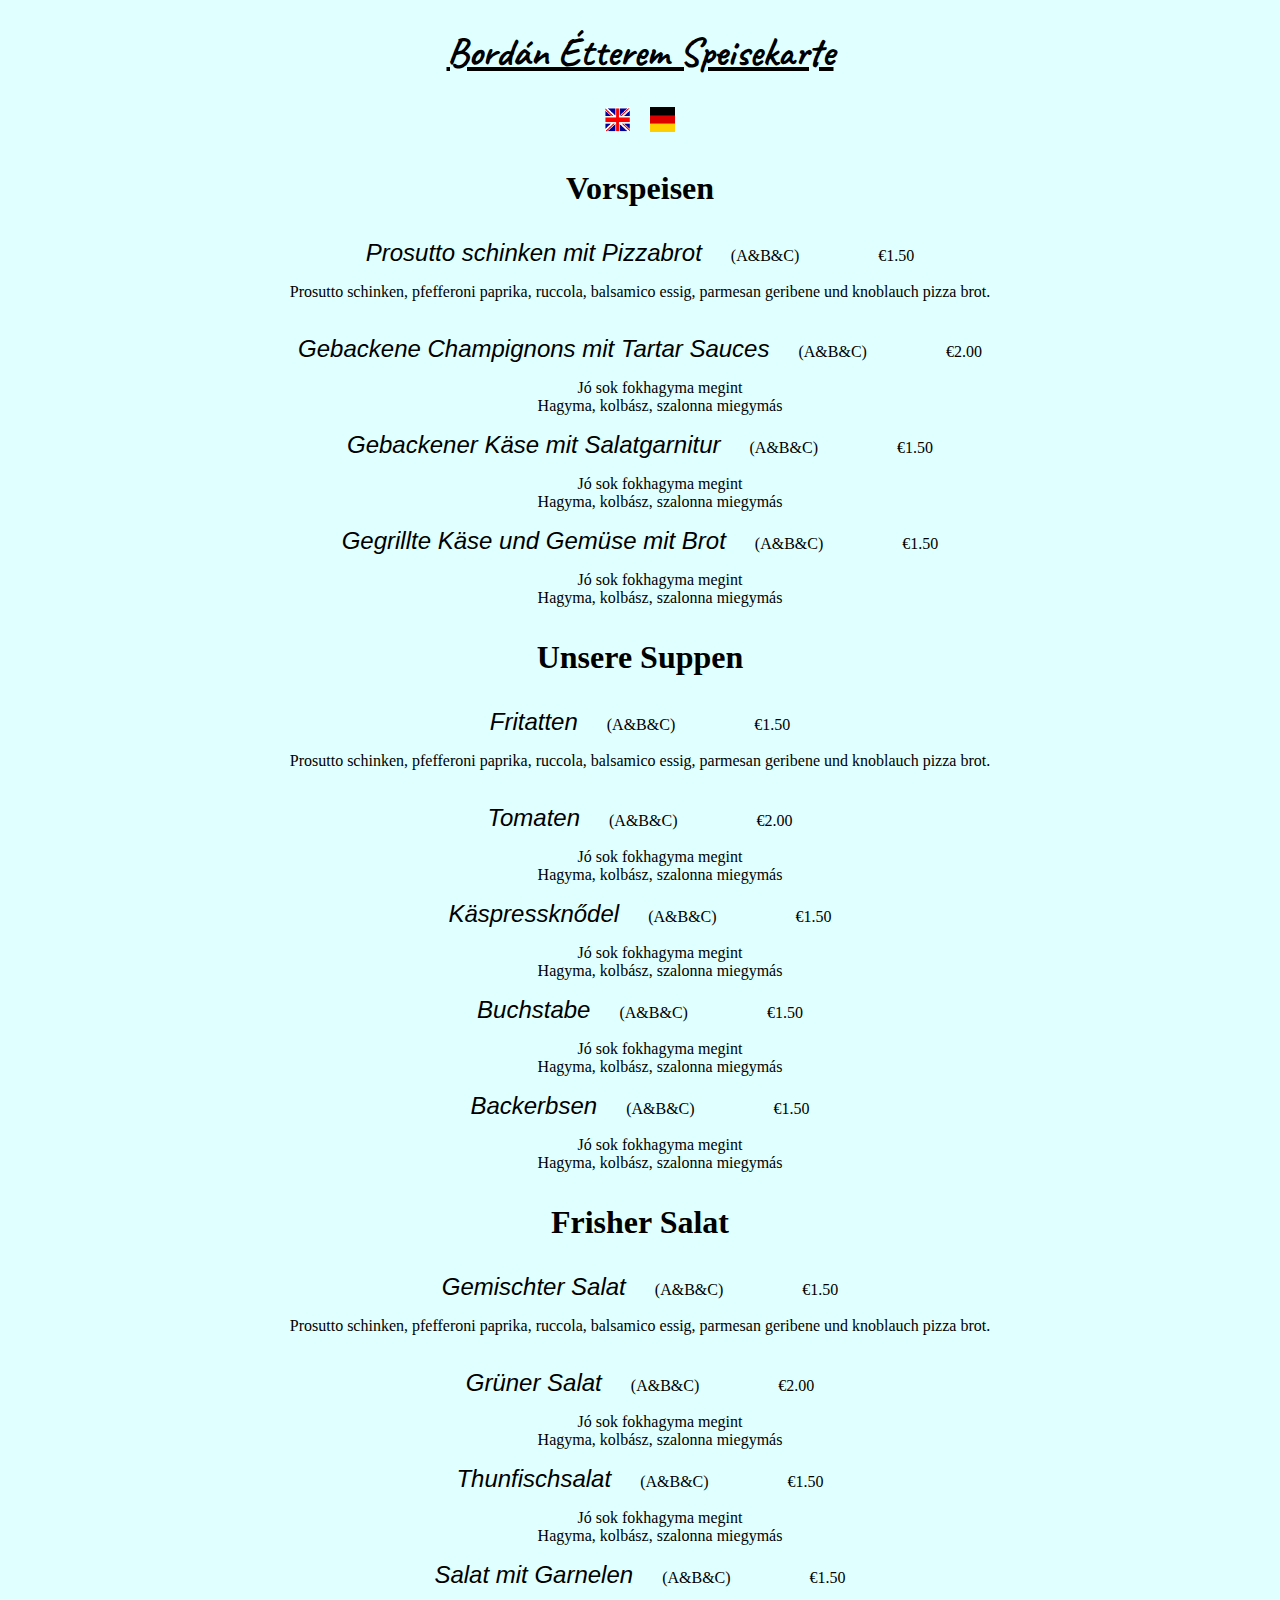
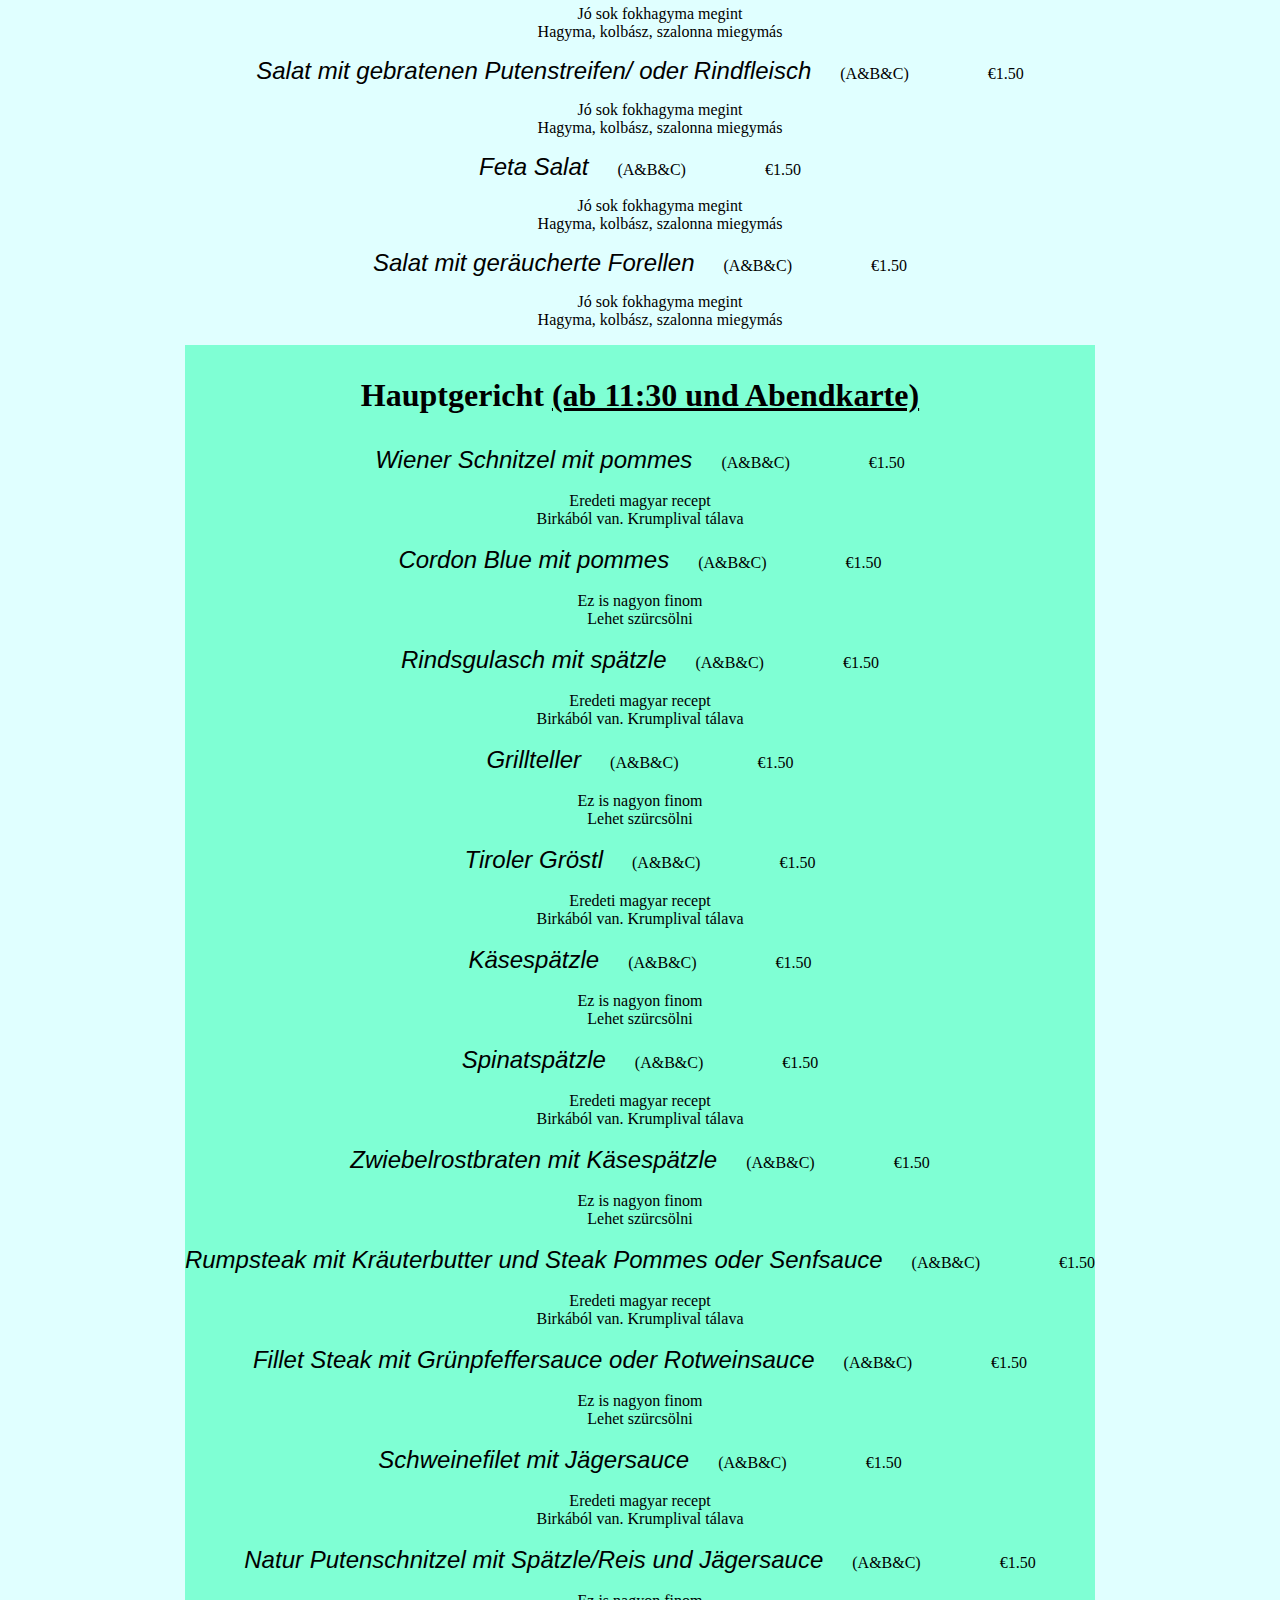
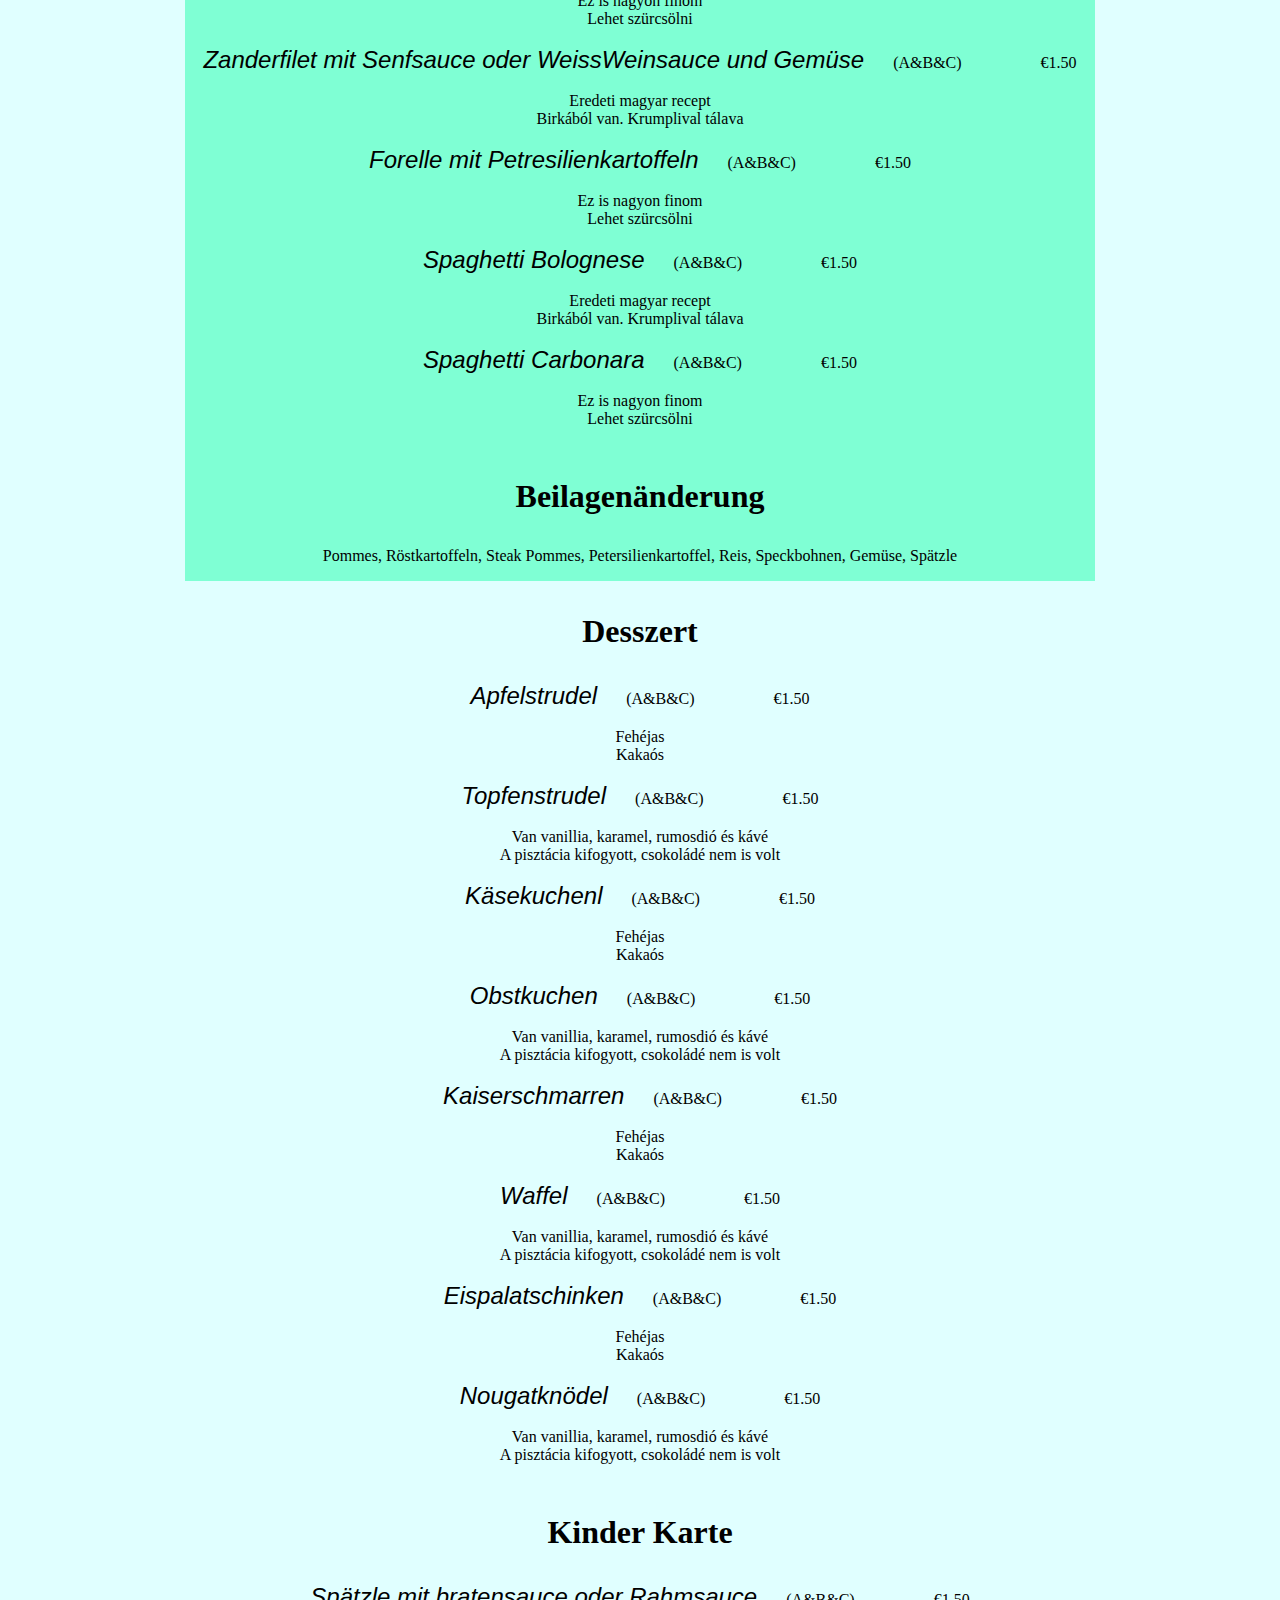
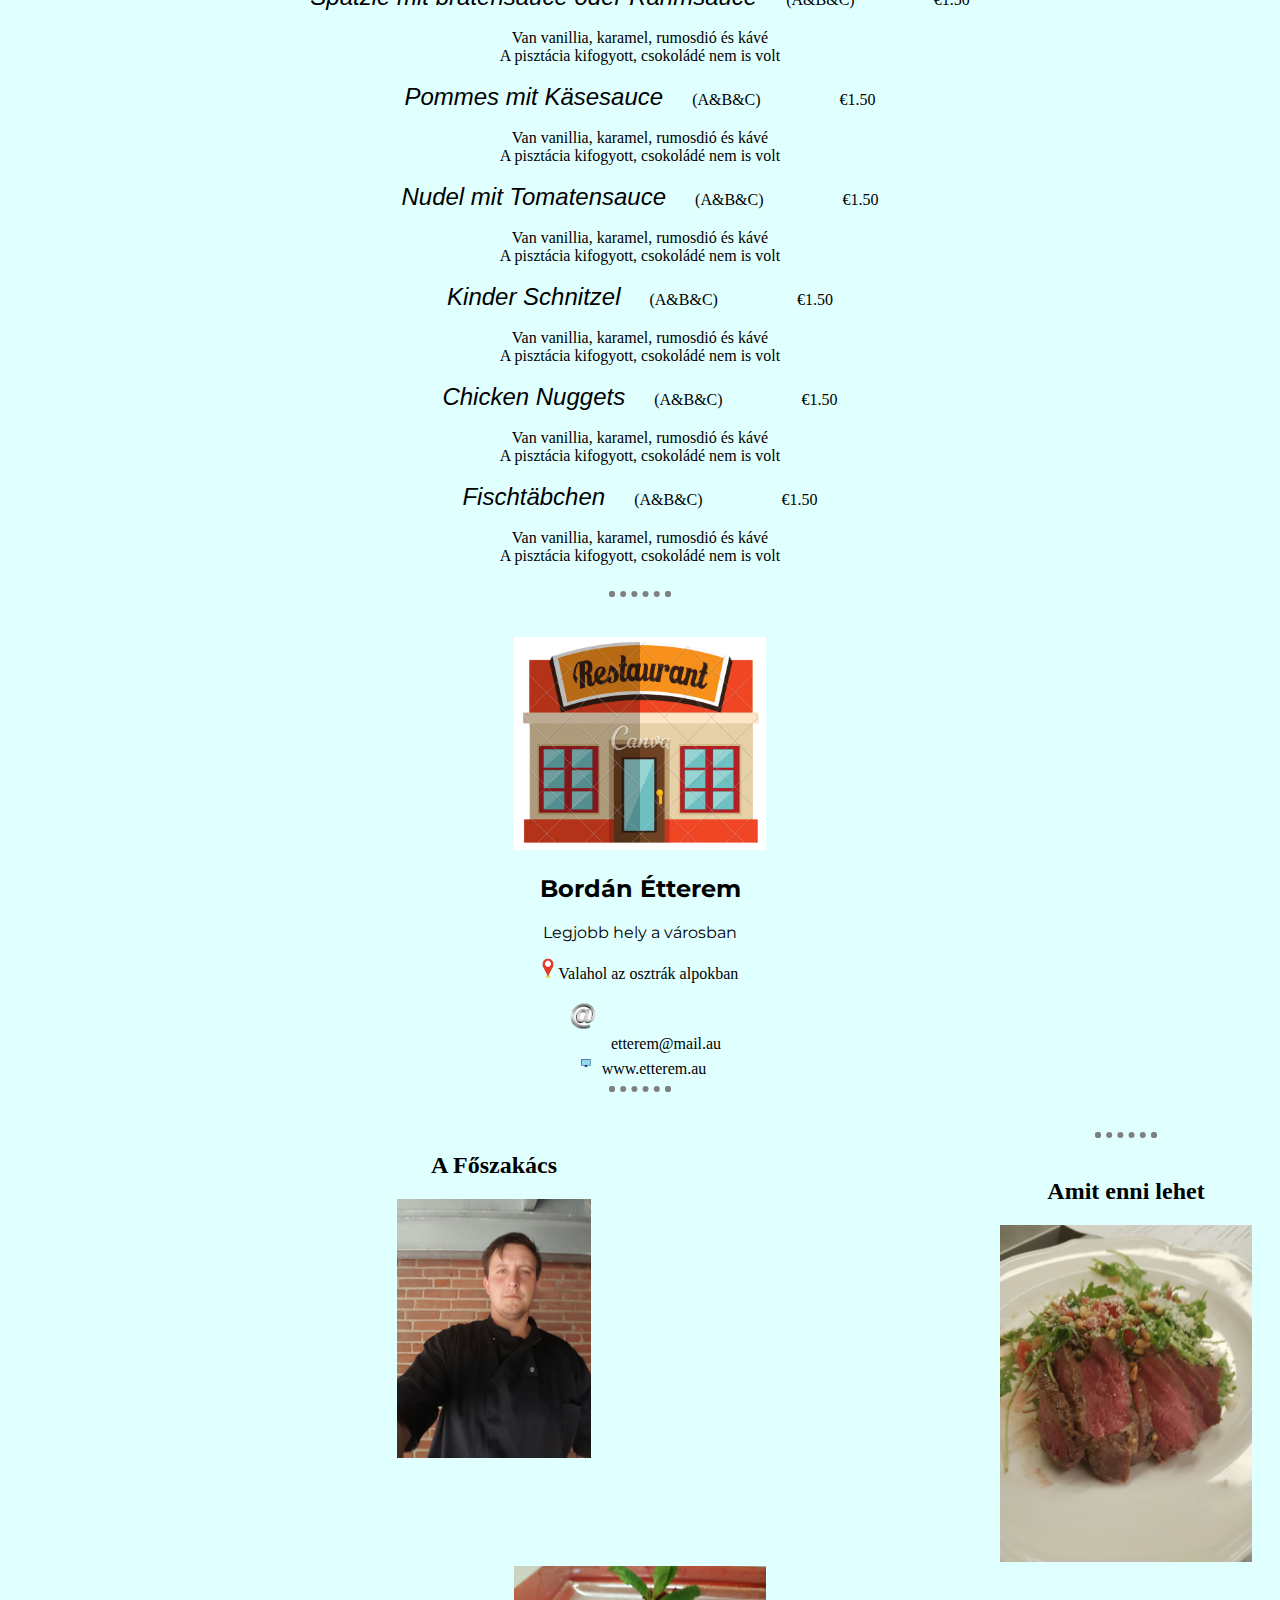
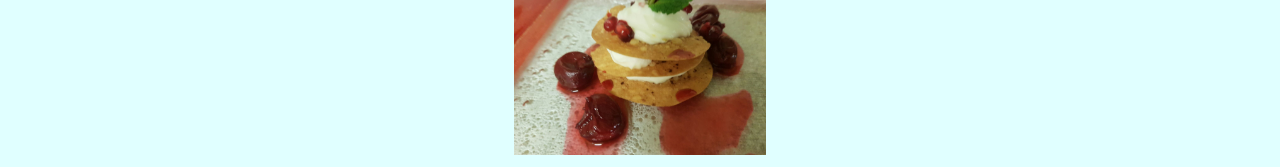
==== commit 9abedb42: "Change layout for different screens" ====
--- a/index.html
+++ b/index.html
@@ -1,144 +1,585 @@
 <!DOCTYPE html>
 <html lang="en" dir="ltr">
-  <head>
-    <meta charset="utf-8">
-    <title>Bordán Étterem</title>
-    <link rel="stylesheet" href="./CSS/etterem_styles.css" />
-    <link href="https://fonts.googleapis.com/css2?family=Caveat&family=Merriweather&family=Montserrat&display=swap" rel="stylesheet">
-  </head>
-  <body>
-   
-    <div class="menu">
-      <nav>
-        <h1 class="etterem">Bordán Étterem Speisekarte</h1>
-        <button class="button"><a href="webmenueng.html"><img src="./images/union-jack-flag-1365882581V0R.jpg" height="25" width="25"></a></button>
-        <button class="button"><a href="index.html"><img src="./images/german_flag.png" height="25" width="25"></a></button>
-      </nav>
-      <h3>Vorspeisen</h3>
-      <div class="flexbox">        
-        <div class="nev show_inline">Prosutto schinken mit Pizzabrot</div>        
-        <div class="alergy show_inline">(A&B&C)</div>
-        <div class="euro show_inline ">€1.50</div>
-      </div>
-      <div>
-        
-          <p>Prosutto schinken, pfefferoni paprika, ruccola, balsamico essig, parmesan geribene und knoblauch pizza brot.</p>
-          
-          
-        <br>
-      </div>
-        <div class="flexbox">
-          
-          <div class="nev show_inline">Gebackene Champignons mit Tartar Sauces</div>  
-          <div class="alergy show_inline">(A&B&C)</div>      
-          <div class="euro show_inline">€2.00</div>
-          
+    <head>
+        <meta charset="utf-8">
+        <title>Bordán Étterem</title>
+        <link rel="stylesheet" href="./CSS/etterem_styles.css"/>
+        <link rel="preconnect" href="https://fonts.googleapis.com">
+        <link
+            rel="preconnect"
+            href="https://fonts.gstatic.com"
+            crossorigin="crossorigin">
+        <link
+            href="https://fonts.googleapis.com/css2?family=Caveat&family=Merriweather&family=Montserrat&display=swap"
+            rel="stylesheet">
+    </head>
+    <body>
+
+        <section class="menu">
+            <nav>
+                <h1 class="etterem">Bordán Étterem Speisekarte</h1>
+                <button class="button">
+                    <a href="webmenueng.html"><img src="./images/union-jack-flag-1365882581V0R.jpg" height="25" width="25"></a>
+                </button>
+                <button class="button">
+                    <a href="index.html"><img src="./images/german_flag.png" height="25" width="25"></a>
+                </button>
+            </nav>
+           <section class="menu">
+            <section class="menu2">
+                <section class="vorspeisen">
+                    <h3>Vorspeisen</h3>
+                    <div>
+                        <div class="nev show_inline">Prosutto schinken mit Pizzabrot</div>
+                        <div class="alergy show_inline">(A&B&C)</div>
+                        <div class="euro show_inline ">€1.50</div>
+                    </div>
+                    <div>
+                        <p>Prosutto schinken, pfefferoni paprika, ruccola, balsamico essig, parmesan
+                            geribene und knoblauch pizza brot.</p>
+                        <br>
+                    </div>
+                    <div>
+                        <div class="nev show_inline">Gebackene Champignons mit Tartar Sauces</div>
+                        <div class="alergy show_inline">(A&B&C)</div>
+                        <div class="euro show_inline">€2.00</div>
+                    </div>
+                    <div>
+                        <ul>
+                            <li>Jó sok fokhagyma megint</li>
+                            <li>Hagyma, kolbász, szalonna miegymás</li>
+                        </ul>
+                    </div>
+                    <div>
+                        <div class="nev show_inline">Gebackener Käse mit Salatgarnitur</div>
+                        <div class="alergy show_inline">(A&B&C)</div>
+                        <div class="euro show_inline ">€1.50</div>
+                    </div>
+                    <div>
+                        <ul>
+                            <li>Jó sok fokhagyma megint</li>
+                            <li>Hagyma, kolbász, szalonna miegymás</li>
+                        </ul>
+                    </div>
+                    <div>
+                        <div class="nev show_inline">Gegrillte Käse und Gemüse mit Brot</div>
+                        <div class="alergy show_inline">(A&B&C)</div>
+                        <div class="euro show_inline ">€1.50</div>
+                    </div>
+                    <div>
+                        <ul>
+                            <li>Jó sok fokhagyma megint</li>
+                            <li>Hagyma, kolbász, szalonna miegymás</li>
+                        </ul>
+                    </div>
+                
+                  <h3>Unsere Suppen</h3>
+                  <div>
+                      <div class="nev show_inline">Fritatten</div>
+                      <div class="alergy show_inline">(A&B&C)</div>
+                      <div class="euro show_inline ">€1.50</div>
+                  </div>
+                  <div>
+                      <p>Prosutto schinken, pfefferoni paprika, ruccola, balsamico essig, parmesan
+                          geribene und knoblauch pizza brot.</p>
+                      <br>
+                  </div>
+                  <div>
+                      <div class="nev show_inline">Tomaten</div>
+                      <div class="alergy show_inline">(A&B&C)</div>
+                      <div class="euro show_inline">€2.00</div>
+                  </div>
+                  <div>
+                      <ul>
+                          <li>Jó sok fokhagyma megint</li>
+                          <li>Hagyma, kolbász, szalonna miegymás</li>
+                      </ul>
+                  </div>
+                  <div>
+                      <div class="nev show_inline">Käspressknődel</div>
+                      <div class="alergy show_inline">(A&B&C)</div>
+                      <div class="euro show_inline ">€1.50</div>
+                  </div>
+                  <div>
+                      <ul>
+                          <li>Jó sok fokhagyma megint</li>
+                          <li>Hagyma, kolbász, szalonna miegymás</li>
+                      </ul>
+                  </div>
+                  <div>
+                      <div class="nev show_inline">Buchstabe</div>
+                      <div class="alergy show_inline">(A&B&C)</div>
+                      <div class="euro show_inline ">€1.50</div>
+                  </div>
+                  <div>
+                      <ul>
+                          <li>Jó sok fokhagyma megint</li>
+                          <li>Hagyma, kolbász, szalonna miegymás</li>
+                      </ul>
+                  </div>
+                  <div>
+                    <div class="nev show_inline">Backerbsen</div>
+                    <div class="alergy show_inline">(A&B&C)</div>
+                    <div class="euro show_inline ">€1.50</div>
+                  </div>
+                  <div>
+                      <ul>
+                          <li>Jó sok fokhagyma megint</li>
+                          <li>Hagyma, kolbász, szalonna miegymás</li>
+                      </ul>
+                  </div>
+                  <section class="frisher_salat">
+                    <h3>Frisher Salat</h3>
+                    <div>
+                        <div class="nev show_inline">Gemischter Salat</div>
+                        <div class="alergy show_inline">(A&B&C)</div>
+                        <div class="euro show_inline ">€1.50</div>
+                    </div>
+                    <div>
+                        <p>Prosutto schinken, pfefferoni paprika, ruccola, balsamico essig, parmesan
+                            geribene und knoblauch pizza brot.</p>
+                        <br>
+                    </div>
+                    <div>
+                        <div class="nev show_inline">Grüner Salat</div>
+                        <div class="alergy show_inline">(A&B&C)</div>
+                        <div class="euro show_inline">€2.00</div>
+                    </div>
+                    <div>
+                        <ul>
+                            <li>Jó sok fokhagyma megint</li>
+                            <li>Hagyma, kolbász, szalonna miegymás</li>
+                        </ul>
+                    </div>
+                    <div>
+                        <div class="nev show_inline">Thunfischsalat</div>
+                        <div class="alergy show_inline">(A&B&C)</div>
+                        <div class="euro show_inline ">€1.50</div>
+                    </div>
+                    <div>
+                        <ul>
+                            <li>Jó sok fokhagyma megint</li>
+                            <li>Hagyma, kolbász, szalonna miegymás</li>
+                        </ul>
+                    </div>
+                    <div>
+                        <div class="nev show_inline">Salat mit Garnelen</div>
+                        <div class="alergy show_inline">(A&B&C)</div>
+                        <div class="euro show_inline ">€1.50</div>
+                    </div>
+                    <div>
+                        <ul>
+                            <li>Jó sok fokhagyma megint</li>
+                            <li>Hagyma, kolbász, szalonna miegymás</li>
+                        </ul>
+                    </div>
+                    <div>
+                      <div class="nev show_inline">Salat mit gebratenen Putenstreifen/ oder Rindfleisch</div>
+                      <div class="alergy show_inline">(A&B&C)</div>
+                      <div class="euro show_inline ">€1.50</div>
+                    </div>
+                    <div>
+                        <ul>
+                            <li>Jó sok fokhagyma megint</li>
+                            <li>Hagyma, kolbász, szalonna miegymás</li>
+                        </ul>
+                    </div>
+                    <div>
+                      <div class="nev show_inline">Feta Salat</div>
+                      <div class="alergy show_inline">(A&B&C)</div>
+                      <div class="euro show_inline ">€1.50</div>
+                    </div>
+                    <div>
+                        <ul>
+                            <li>Jó sok fokhagyma megint</li>
+                            <li>Hagyma, kolbász, szalonna miegymás</li>
+                        </ul>
+                    </div>
+                      <div>
+                        <div class="nev show_inline">Salat mit geräucherte Forellen</div>
+                        <div class="alergy show_inline">(A&B&C)</div>
+                        <div class="euro show_inline ">€1.50</div>
+                    </div>
+                    <div>
+                        <ul>
+                            <li>Jó sok fokhagyma megint</li>
+                            <li>Hagyma, kolbász, szalonna miegymás</li>
+                        </ul>
+                    </div>
+                  </section>
+                </section>
+
+                <section class="Hauptgericht">
+                    <h3>Hauptgericht <span>(ab 11:30 und Abendkarte)</span></h3>
+                    <div>
+                        <div class="nev show_inline">Wiener Schnitzel mit pommes</div>
+                        <div class="alergy show_inline">(A&B&C)</div>
+                        <div class="euro show_inline ">€1.50</div>
+                    </div>
+                        <br>
+                        <li>Eredeti magyar recept</li>
+                        <li>Birkából van. Krumplival tálava</li>
+                        <br>
+                    </div>
+                    <div>
+                        <div class="nev show_inline">Cordon Blue mit pommes</div>
+                        <div class="alergy show_inline">(A&B&C)</div>
+                        <div class="euro show_inline ">€1.50</div>
+                    </div>
+                        <br>
+                        <li>Ez is nagyon finom</li>
+                        <li>Lehet szürcsölni</li>
+                        <br>
+                    </div>
+                    <div>
+                        <div class="nev show_inline">Rindsgulasch mit spätzle</div>
+                        <div class="alergy show_inline">(A&B&C)</div>
+                        <div class="euro show_inline ">€1.50</div>
+                    </div>
+                        <br>
+                        <li>Eredeti magyar recept</li>
+                        <li>Birkából van. Krumplival tálava</li>
+                        <br>
+                    </div>
+                    <div>
+                        <div class="nev show_inline">Grillteller</div>
+                        <div class="alergy show_inline">(A&B&C)</div>
+                        <div class="euro show_inline ">€1.50</div>
+                    </div>
+                        <br>
+                        <li>Ez is nagyon finom</li>
+                        <li>Lehet szürcsölni</li>
+                        <br>
+                    </div>
+                    <div>
+                        <div class="nev show_inline">Tiroler Gröstl</div>
+                        <div class="alergy show_inline">(A&B&C)</div>
+                        <div class="euro show_inline ">€1.50</div>
+                    </div>
+                        <br>
+                        <li>Eredeti magyar recept</li>
+                        <li>Birkából van. Krumplival tálava</li>
+                        <br>
+                    </div>
+                    <div>
+                        <div class="nev show_inline">Käsespätzle</div>
+                        <div class="alergy show_inline">(A&B&C)</div>
+                        <div class="euro show_inline ">€1.50</div>
+                    </div>
+                        <br>
+                        <li>Ez is nagyon finom</li>
+                        <li>Lehet szürcsölni</li>
+                        <br>
+                    </div>
+                    <div>
+                        <div class="nev show_inline">Spinatspätzle</div>
+                        <div class="alergy show_inline">(A&B&C)</div>
+                        <div class="euro show_inline ">€1.50</div>
+                    </div>
+                        <br>
+                        <li>Eredeti magyar recept</li>
+                        <li>Birkából van. Krumplival tálava</li>
+                        <br>
+                    </div>
+                    <div>
+                        <div class="nev show_inline">Zwiebelrostbraten mit Käsespätzle</div>
+                        <div class="alergy show_inline">(A&B&C)</div>
+                        <div class="euro show_inline ">€1.50</div>
+                    </div>
+                        <br>
+                        <li>Ez is nagyon finom</li>
+                        <li>Lehet szürcsölni</li>
+                        <br>
+                    </div>
+                    <div>
+                        <div class="nev show_inline">Rumpsteak mit Kräuterbutter und Steak Pommes oder Senfsauce</div>
+                        <div class="alergy show_inline">(A&B&C)</div>
+                        <div class="euro show_inline ">€1.50</div>
+                    </div>
+                        <br>
+                        <li>Eredeti magyar recept</li>
+                        <li>Birkából van. Krumplival tálava</li>
+                        <br>
+                    </div>
+                    <div>
+                        <div class="nev show_inline">Fillet Steak mit Grünpfeffersauce oder Rotweinsauce</div>
+                        <div class="alergy show_inline">(A&B&C)</div>
+                        <div class="euro show_inline ">€1.50</div>
+                    </div>
+                        <br>
+                        <li>Ez is nagyon finom</li>
+                        <li>Lehet szürcsölni</li>
+                        <br>
+                    </div>
+                    <div>
+                        <div class="nev show_inline">Schweinefilet mit Jägersauce</div>
+                        <div class="alergy show_inline">(A&B&C)</div>
+                        <div class="euro show_inline ">€1.50</div>
+                    </div>
+                        <br>
+                        <li>Eredeti magyar recept</li>
+                        <li>Birkából van. Krumplival tálava</li>
+                        <br>
+                    </div>
+                    <div>
+                        <div class="nev show_inline">Natur Putenschnitzel mit Spätzle/Reis und Jägersauce</div>
+                        <div class="alergy show_inline">(A&B&C)</div>
+                        <div class="euro show_inline ">€1.50</div>
+                    </div>
+                        <br>
+                        <li>Ez is nagyon finom</li>
+                        <li>Lehet szürcsölni</li>
+                        <br>
+                    </div>
+                    <div>
+                        <div class="nev show_inline">Zanderfilet mit Senfsauce oder WeissWeinsauce und Gemüse</div>
+                        <div class="alergy show_inline">(A&B&C)</div>
+                        <div class="euro show_inline ">€1.50</div>
+                    </div>
+                        <br>
+                        <li>Eredeti magyar recept</li>
+                        <li>Birkából van. Krumplival tálava</li>
+                        <br>
+                    </div>
+                    <div>
+                        <div class="nev show_inline">Forelle mit Petresilienkartoffeln</div>
+                        <div class="alergy show_inline">(A&B&C)</div>
+                        <div class="euro show_inline ">€1.50</div>
+                    </div>
+                        <br>
+                        <li>Ez is nagyon finom</li>
+                        <li>Lehet szürcsölni</li>
+                        <br>
+                    </div>
+                    <div>
+                        <div class="nev show_inline">Spaghetti Bolognese</div>
+                        <div class="alergy show_inline">(A&B&C)</div>
+                        <div class="euro show_inline ">€1.50</div>
+                    </div>
+                        <br>
+                        <li>Eredeti magyar recept</li>
+                        <li>Birkából van. Krumplival tálava</li>
+                        <br>
+                    </div>
+                    <div>
+                        <div class="nev show_inline">Spaghetti Carbonara</div>
+                        <div class="alergy show_inline">(A&B&C)</div>
+                        <div class="euro show_inline ">€1.50</div>
+                    </div>
+                        <br>
+                        <li>Ez is nagyon finom</li>
+                        <li>Lehet szürcsölni</li>
+                        <br>
+                    </div>
+                    <section>
+                        <h3>Beilagenänderung</h3>
+                        <p>Pommes, Röstkartoffeln, Steak Pommes, Petersilienkartoffel, Reis, Speckbohnen, Gemüse, Spätzle</p>
+                    </section>
+                </section>
+                
+
+                
+            </section>
+            
+            
+            
+                
+
+                
+            
+            
+                <h3>Desszert</h3>
+                <div>
+                    <div class="nev show_inline">Apfelstrudel</div>
+                    <div class="alergy show_inline">(A&B&C)</div>
+                    <div class="euro show_inline">€1.50</div>
+                </div>
+                <div>
+                    <br>
+                    <li>Fehéjas</li>
+                    <li>Kakaós</li>
+                    <br>
+                </div>
+                <div>
+                    <div class="nev show_inline">Topfenstrudel</div>
+                    <div class="alergy show_inline">(A&B&C)</div>
+                    <div class="euro show_inline">€1.50</div>
+                </div>
+                <div>
+                    <br>
+                    <li>Van vanillia, karamel, rumosdió és kávé</li>
+                    <li>A pisztácia kifogyott, csokoládé nem is volt</li>
+                    <br>
+                </div>
+                <div>
+                    <div class="nev show_inline">Käsekuchenl</div>
+                    <div class="alergy show_inline">(A&B&C)</div>
+                    <div class="euro show_inline">€1.50</div>
+                </div>
+                <div>
+                    <br>
+                    <li>Fehéjas</li>
+                    <li>Kakaós</li>
+                    <br>
+                </div>
+                <div>
+                    <div class="nev show_inline">Obstkuchen</div>
+                    <div class="alergy show_inline">(A&B&C)</div>
+                    <div class="euro show_inline">€1.50</div>
+                </div>
+                <div>
+                    <br>
+                    <li>Van vanillia, karamel, rumosdió és kávé</li>
+                    <li>A pisztácia kifogyott, csokoládé nem is volt</li>
+                    <br>
+                </div>
+                <div>
+                    <div class="nev show_inline">Kaiserschmarren</div>
+                    <div class="alergy show_inline">(A&B&C)</div>
+                    <div class="euro show_inline">€1.50</div>
+                </div>
+                <div>
+                    <br>
+                    <li>Fehéjas</li>
+                    <li>Kakaós</li>
+                    <br>
+                </div>
+                <div>
+                    <div class="nev show_inline">Waffel</div>
+                    <div class="alergy show_inline">(A&B&C)</div>
+                    <div class="euro show_inline">€1.50</div>
+                </div>
+                <div>
+                    <br>
+                    <li>Van vanillia, karamel, rumosdió és kávé</li>
+                    <li>A pisztácia kifogyott, csokoládé nem is volt</li>
+                    <br>
+                </div>
+                <div>
+                    <div class="nev show_inline">Eispalatschinken</div>
+                    <div class="alergy show_inline">(A&B&C)</div>
+                    <div class="euro show_inline">€1.50</div>
+                </div>
+                <div>
+                    <br>
+                    <li>Fehéjas</li>
+                    <li>Kakaós</li>
+                    <br>
+                </div>
+                <div>
+                    <div class="nev show_inline">Nougatknödel</div>
+                    <div class="alergy show_inline">(A&B&C)</div>
+                    <div class="euro show_inline">€1.50</div>
+                </div>
+                <div>
+                    <br>
+                    <li>Van vanillia, karamel, rumosdió és kávé</li>
+                    <li>A pisztácia kifogyott, csokoládé nem is volt</li>
+                    <br>
+                </div>
+            <section>
+                <h3>Kinder Karte</h3>
+                <div>
+                    <div class="nev show_inline">Spätzle mit bratensauce oder Rahmsauce</div>
+                    <div class="alergy show_inline">(A&B&C)</div>
+                    <div class="euro show_inline">€1.50</div>
+                </div>
+                <div>
+                    <br>
+                    <li>Van vanillia, karamel, rumosdió és kávé</li>
+                    <li>A pisztácia kifogyott, csokoládé nem is volt</li>
+                    <br>
+                </div>
+                <div>
+                    <div class="nev show_inline">Pommes mit Käsesauce</div>
+                    <div class="alergy show_inline">(A&B&C)</div>
+                    <div class="euro show_inline">€1.50</div>
+                </div>
+                <div>
+                    <br>
+                    <li>Van vanillia, karamel, rumosdió és kávé</li>
+                    <li>A pisztácia kifogyott, csokoládé nem is volt</li>
+                    <br>
+                </div>
+                <div>
+                    <div class="nev show_inline">Nudel mit Tomatensauce</div>
+                    <div class="alergy show_inline">(A&B&C)</div>
+                    <div class="euro show_inline">€1.50</div>
+                </div>
+                <div>
+                    <br>
+                    <li>Van vanillia, karamel, rumosdió és kávé</li>
+                    <li>A pisztácia kifogyott, csokoládé nem is volt</li>
+                    <br>
+                </div>
+                <div>
+                    <div class="nev show_inline">Kinder Schnitzel</div>
+                    <div class="alergy show_inline">(A&B&C)</div>
+                    <div class="euro show_inline">€1.50</div>
+                </div>
+                <div>
+                    <br>
+                    <li>Van vanillia, karamel, rumosdió és kávé</li>
+                    <li>A pisztácia kifogyott, csokoládé nem is volt</li>
+                    <br>
+                </div>
+                <div>
+                    <div class="nev show_inline">Chicken Nuggets</div>
+                    <div class="alergy show_inline">(A&B&C)</div>
+                    <div class="euro show_inline">€1.50</div>
+                </div>
+                <div>
+                    <br>
+                    <li>Van vanillia, karamel, rumosdió és kávé</li>
+                    <li>A pisztácia kifogyott, csokoládé nem is volt</li>
+                    <br>
+                </div>
+                <div>
+                    <div class="nev show_inline">Fischtäbchen</div>
+                    <div class="alergy show_inline">(A&B&C)</div>
+                    <div class="euro show_inline">€1.50</div>
+                </div>
+                <div>
+                    <br>
+                    <li>Van vanillia, karamel, rumosdió és kávé</li>
+                    <li>A pisztácia kifogyott, csokoládé nem is volt</li>
+                    <br>
+                </div>
+            </section>
+
+
+        </section>
+
+        <hr>
+
+        </section>
+        <div class="contact">
+            <img class="haz" src="images/etterem.png" alt="etterem_img">
+            <h2 class="szoveg">Bordán Étterem</h2>
+            <p class="szoveg">Legjobb hely a városban</p>
+            <div class="show_inline">
+                <img class="hely_img" src="images/hely.png" alt="hely_img">
+                <p class="szoveg2">Valahol az osztrák alpokban</p>
+            </div>
+            <div class="email">
+                <img class="email_img" src="images/email.png" alt="email_img">
+                <p class="szoveg2">etterem@mail.au</p>
+            </div>
+            <div class="web">
+                <img class="web_img" src="images/web.png" alt="web_img">
+                <p class="szoveg2">www.etterem.au</p>
+            </div>
+            <hr>
+            <div class="kep">
+                <h2>A Főszakács</h2>
+                <img class="foto" src="images/szakacs.png" alt="img">
+            </div>
+            <hr>
+            <div class="etel">
+                <h2>Amit enni lehet</h2>
+                <img class="foto" src="images/hus.png" alt="hus_img">
+                <img class="foto" src="images/desszert.png" alt="des_img">
+            </div>
         </div>
-          <div>
-            <ul>
-              <li>Jó sok fokhagyma megint</li>
-              <li>Hagyma, kolbász, szalonna miegymás</li>
-            </ul>
-          </div>
-        <div class="flexbox">        
-          <div class="nev show_inline">Gebackener Käse mit Salatgarnitur</div>        
-          <div class="alergy show_inline">(A&B&C)</div>
-          <div class="euro show_inline ">€1.50</div>
-        </div>
-        <div>
-          <ul>
-          <li>Jó sok fokhagyma megint</li>
-          <li>Hagyma, kolbász, szalonna miegymás</li>
-          </ul>
-        </div>
-        <div class="flexbox">        
-          <div class="nev show_inline">Gegrillte Käse und Gemüse mit Brot</div>        
-          <div class="alergy show_inline">(A&B&C)</div>
-          <div class="euro show_inline ">€1.50</div>
-        </div>
-        <div>
-          <ul>
-          <li>Jó sok fokhagyma megint</li>
-          <li>Hagyma, kolbász, szalonna miegymás</li>
-          </ul>
-        </div> 
-        
-      <hr class="hr">      
-      <h3>Főétel</h3>    
-      <div class="flexbox">
-        <div></div>
-        <div class="nev">Birka pörkölt</div>        
-        <div class="euro">€4.50</div>
-      </div>
-      <div>
-        <br>
-          <li>Eredeti magyar recept</li>
-          <li>Birkából van. Krumplival tálava</li>
-        <br>
-      </div>
-      <div class="flexbox">
-        <div></div>
-        <div class="nev">Gulyás leves</div>        
-        <div class="euro">€3.50</div>
-      </div>
-      <div>
-        <br>
-          <li>Ez is nagyon finom</li>
-          <li>Lehet szürcsölni</li>
-        <br>
-      </div>
-      <hr class="hr">
-      <h3>Desszert</h3>
-      <div class="flexbox">
-        <div></div>
-        <div class="nev">Palacsinta</div>        
-        <div class="euro">€1.50</div>
-      </div>
-      <div>
-       <br>
-          <li>Fehéjas</li>
-          <li>Kakaós</li>
-       <br>
-      </div>
-      <div class="flexbox">
-        <div></div>
-        <div class="nev">Jégkrém</div>        
-        <div class="euro">€1.75</div>
-      </div>
-      <div>
-        <br>
-          <li>Van vanillia, karamel, rumosdió és kávé</li>
-          <li>A pisztácia kifogyott, csokoládé nem is volt</li>
-        <br>
-      </div>
-    </div>
-    <div class="contact">
-      <img class="haz" src="images/etterem.png" alt="etterem_img">
-      <h2 class="szoveg">Bordán Étterem</h2>
-      <p class="szoveg">Legjobb hely a városban</p>
-      <div class="location">
-        <img class="hely" src="images/hely.png" alt="hely_img">
-        <p class="szoveg2">Valahol az osztrák alpokban</p>
-      </div>
-      <div class="email">
-        <img class="hely" src="images/mail.png" alt="mail_img">
-        <p class="szoveg2">etterem@mail.au</p>
-      </div>
-      <div class="web">
-        <img class="hely" src="images/web.png" alt="web_img">
-        <p class="szoveg2">www.etterem.au</p>
-      </div>
-      <hr class="hr">
-      <div class="kep">
-        <h2>A Főszakács</h2>
-        <img class="foto" src="images/szakacs.png" alt="img">
-      </div>
-      <hr class="hr">
-      <div class="etel">
-        <h2>Amit enni lehet</h2>
-        <img class="foto" src="images/hus.png" alt="hus_img">
-        <img class="foto" src="images/desszert.png" alt="des_img">
-      </div>
-    </div>
-  </body>
-</html>
+    </body>
+</html>--- a/CSS/etterem_styles.css
+++ b/CSS/etterem_styles.css
@@ -1,19 +1,54 @@
 body {
   background-color: LightCyan;
   text-align: center;
+ }
+
+/* * {
+  outline: 3px solid limegreen !important;
+  background: rgba(0, 151,0, 0.1) !important;
+} */
+
+h1 {
+  font-size: 2.5rem;
 }
-/*
-.bal {
+
+h3 {
+  font-size: 2rem;
+}
+
+hr {
+  border: dotted 6px;
+  border-bottom: none;
+  width: 4%;
+  margin-bottom: 40px;
+}
+
+span {
+  text-decoration: underline;
+}
+.menu2 {
+  display: flex;
+  flex-wrap: wrap;
+  align-items: flex-start;
+  justify-content: space-evenly;
+}
+
+.vorspeisen .risher_salat {
+  flex: 0 0 814px;
+  padding: 20px;
+}
+
+/* .left {
   float: left;
   width: 50%;
   background-color: LightCyan;
 }
 
-.jobb {
+.right {
   float: left;
   width: 50%;
   background-color: LightBlue;
-}*/
+} */
 
 .etterem {
   text-decoration: underline;
@@ -25,21 +60,6 @@
   max-height: 20%;
 }
 
-.nev {
-  font-style: italic;
-  flex: 1 1 1 auto;
-  justify-content: center;
-  
-  font-family: 'Indie Flower', cursive, 'The Nautigal', cursive, sans-serif; 
-  font-size: 1em;
-}
-
-.hr {
-  border: dotted 6px;
-  border-bottom: none;
-  width: 4%;
-  margin-bottom: 40px;
-}
 
 .szoveg {
   font-family: 'Montserrat', sans-serif;
@@ -47,16 +67,26 @@
 }
 
 .szoveg2 {
-  text-align: center;
-  padding-right: 300px;
+  display: inline;
+  vertical-align: middle;
+  margin: 0;
+}
+
+.hely_img {
+  max-width: 1%;
+  max-height: 1%;
+}
+
+.email_img {
   
+  max-width: 4rem;
+  max-height: 4rem;
 }
-.hely {
 
-  float: left;
-  padding-left: 30%;
-  max-width: 2%;
-  max-height: 2%;
+.web_img {
+ 
+  max-width: 1.5rem;
+  max-height: 1.5rem;
 }
 
 .foto {
@@ -72,21 +102,33 @@
   margin-right: auto;
 }
 
-.flexbox {
-  display: inline;  
-}
 .show_inline {
   display: inline;
+  
 }
+
+.nev {
+  font-style: italic;
+  font-family: 'Indie Flower', cursive, 'The Nautigal', cursive, sans-serif; 
+  font-size: 1.5em;
+  text-align: left;
+}
+
 .euro {
-  padding-left: 150px;
+  padding-left: 75px;
+  text-align: right;
+  
 }
+
 .alergy {
   padding-left: 25px;
+  text-align: left;
 }
+
 li {
   list-style-type: none;
  }
+
 .button {
   background-color: transparent;
   border-color: transparent;
@@ -95,12 +137,37 @@
   margin-right: auto;
 }
 
-@media screen and (max-width: 480px) {
-  .menu {
-    display: block;
+.Hauptgericht {
+  background-color: aquamarine;
+}
+
+@media screen and (max-width: 768px) {
+  .menu2 {
+    display: flex;
     width: 100%;
     flex-direction: row;
     flex-wrap: wrap;
   }
   
+}
+
+@media screen and (max-width: 990px) {
+  .contact {
+    display: flex;
+    width: 100%;
+    flex-direction: row;
+    flex-wrap: wrap;
+  }
+  
+}
+ 
+@media screen and (max-width: 800px) {
+  .etel {
+    display: none;
+  }
+  aside {
+    order: 1;
+    flex: 1;
+  }
+  
 }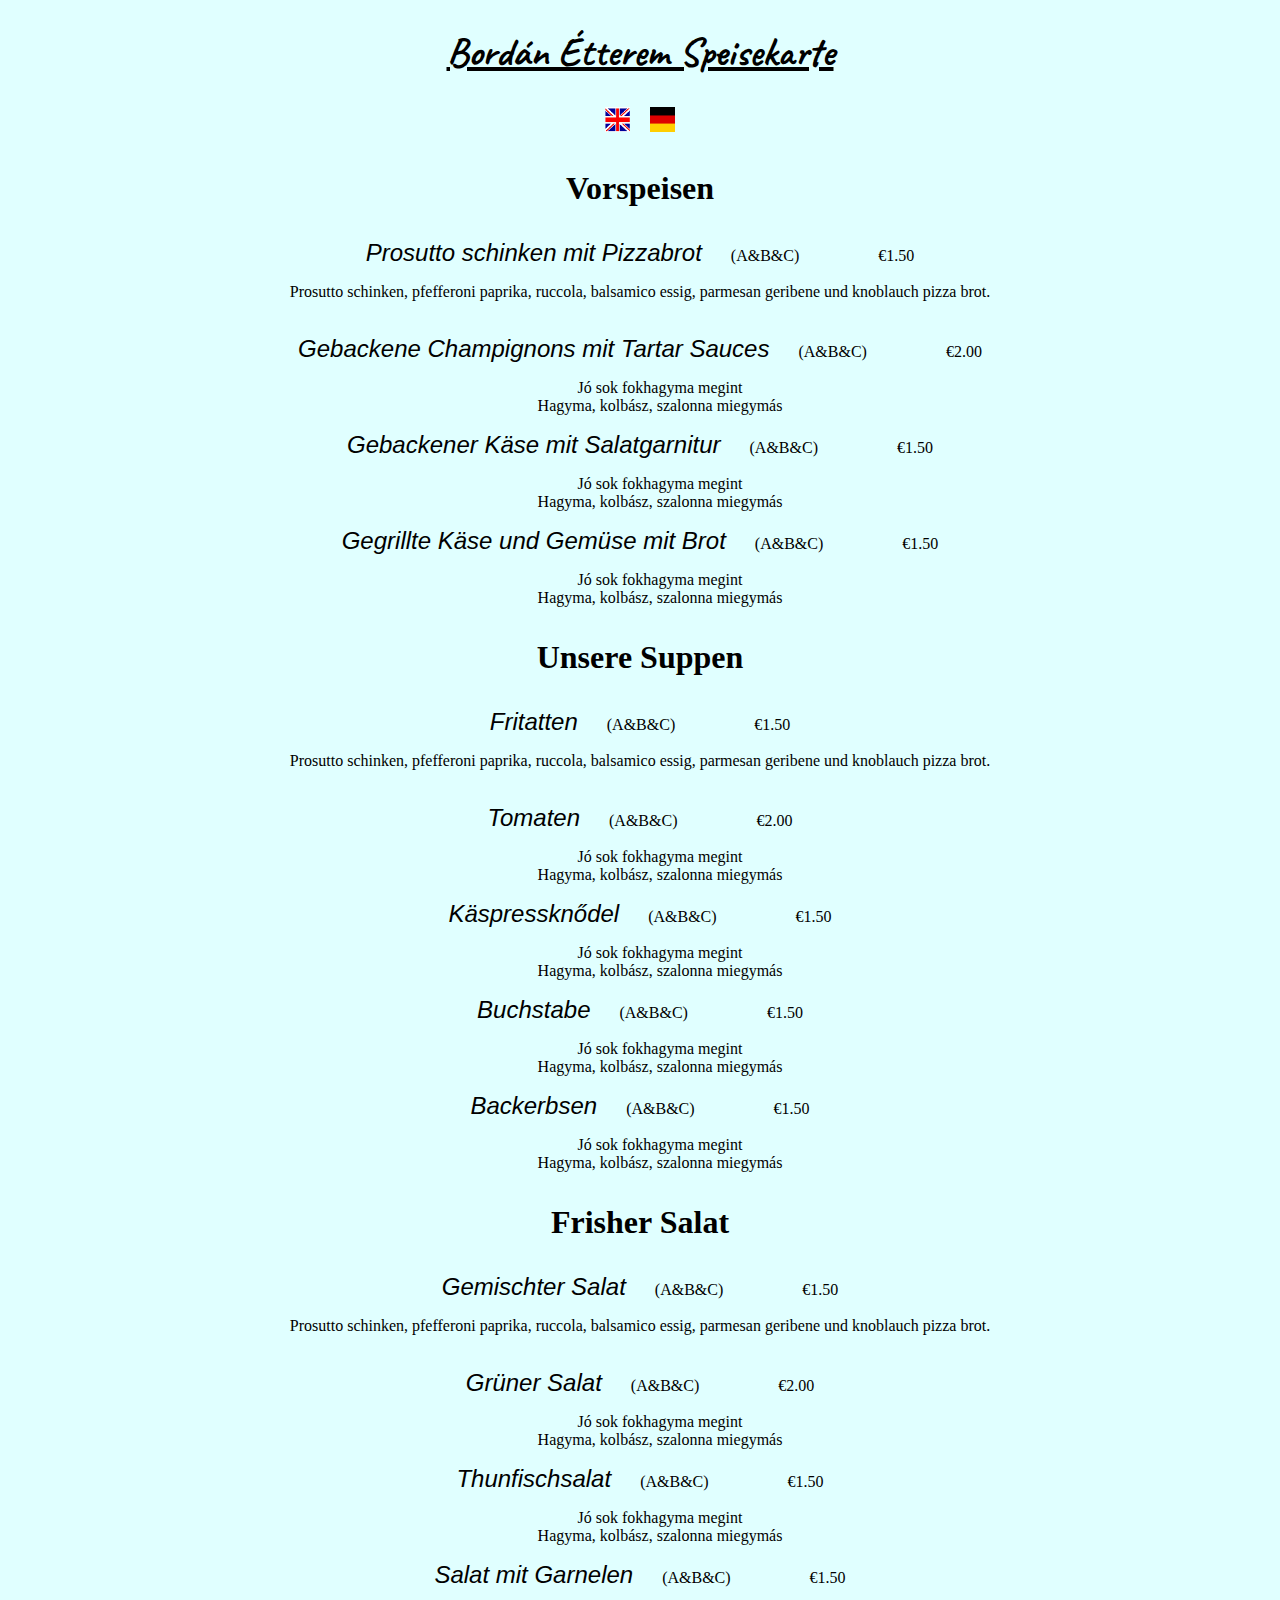
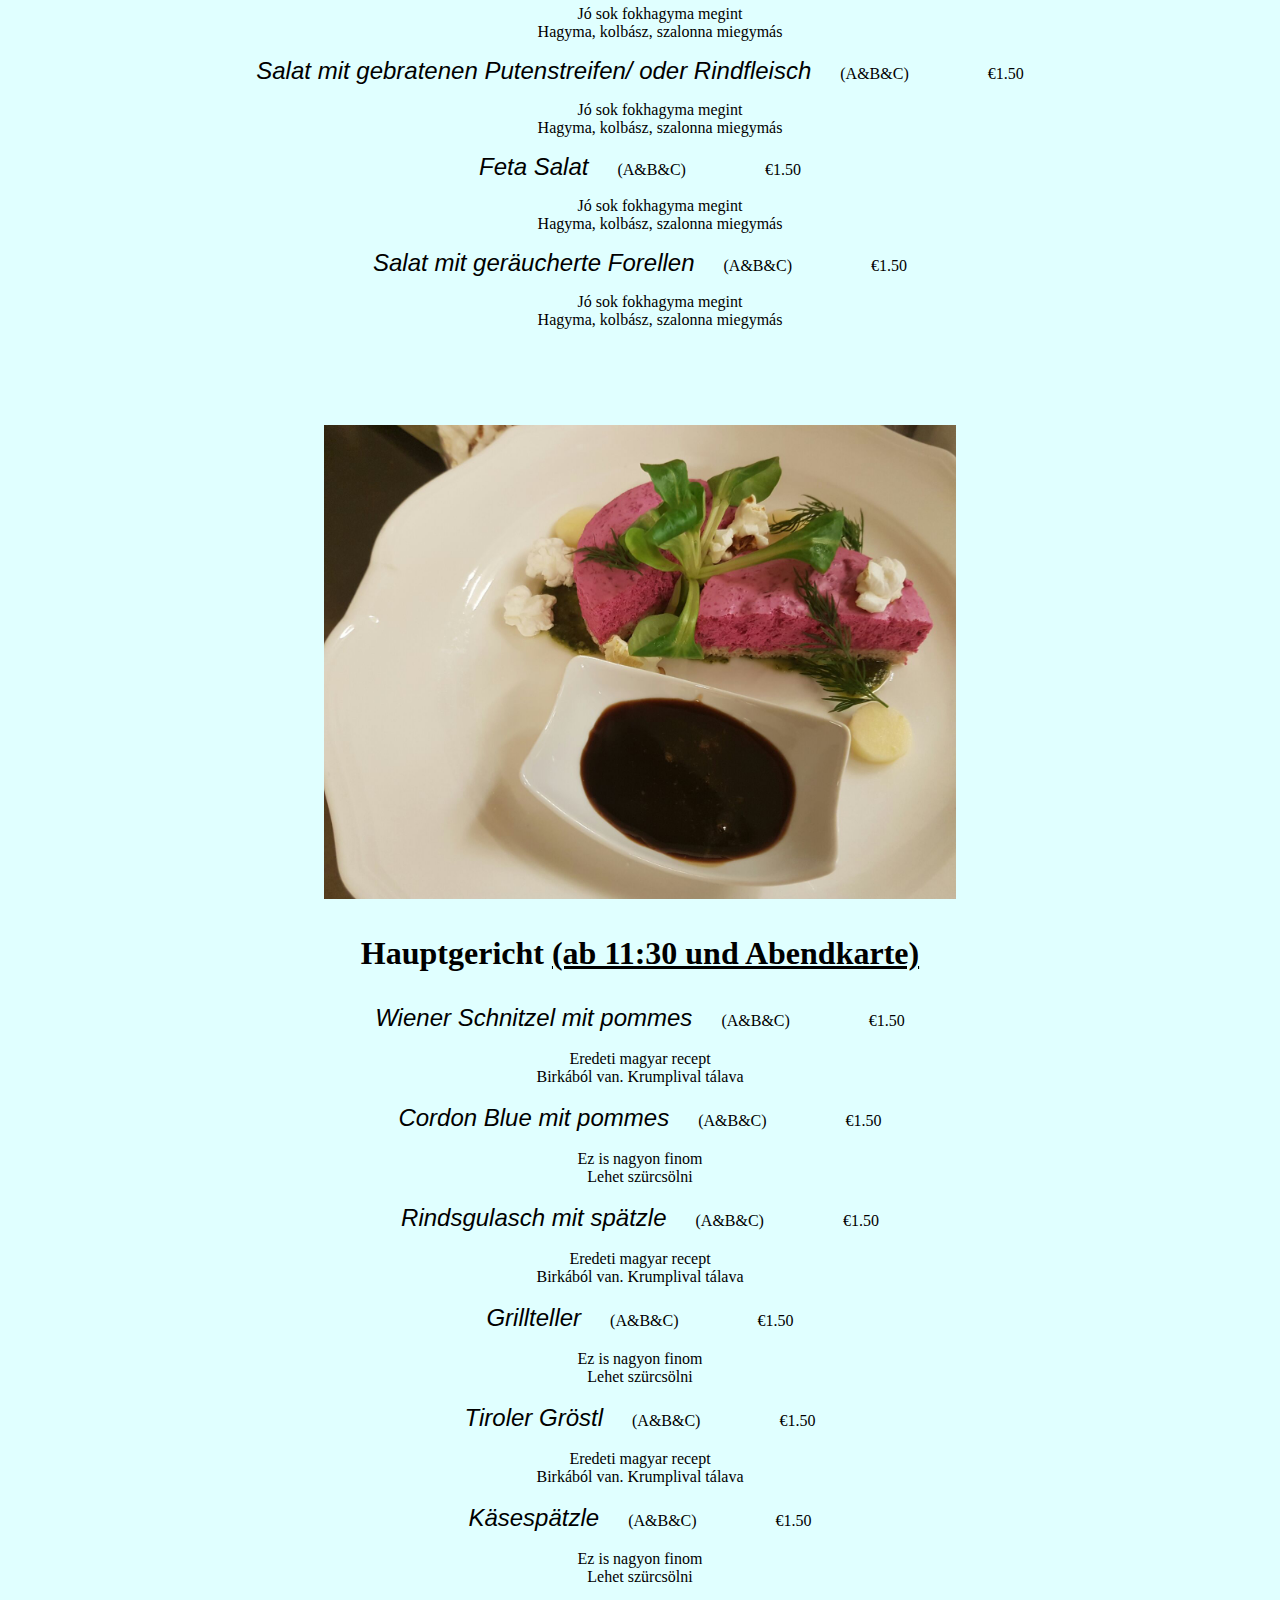
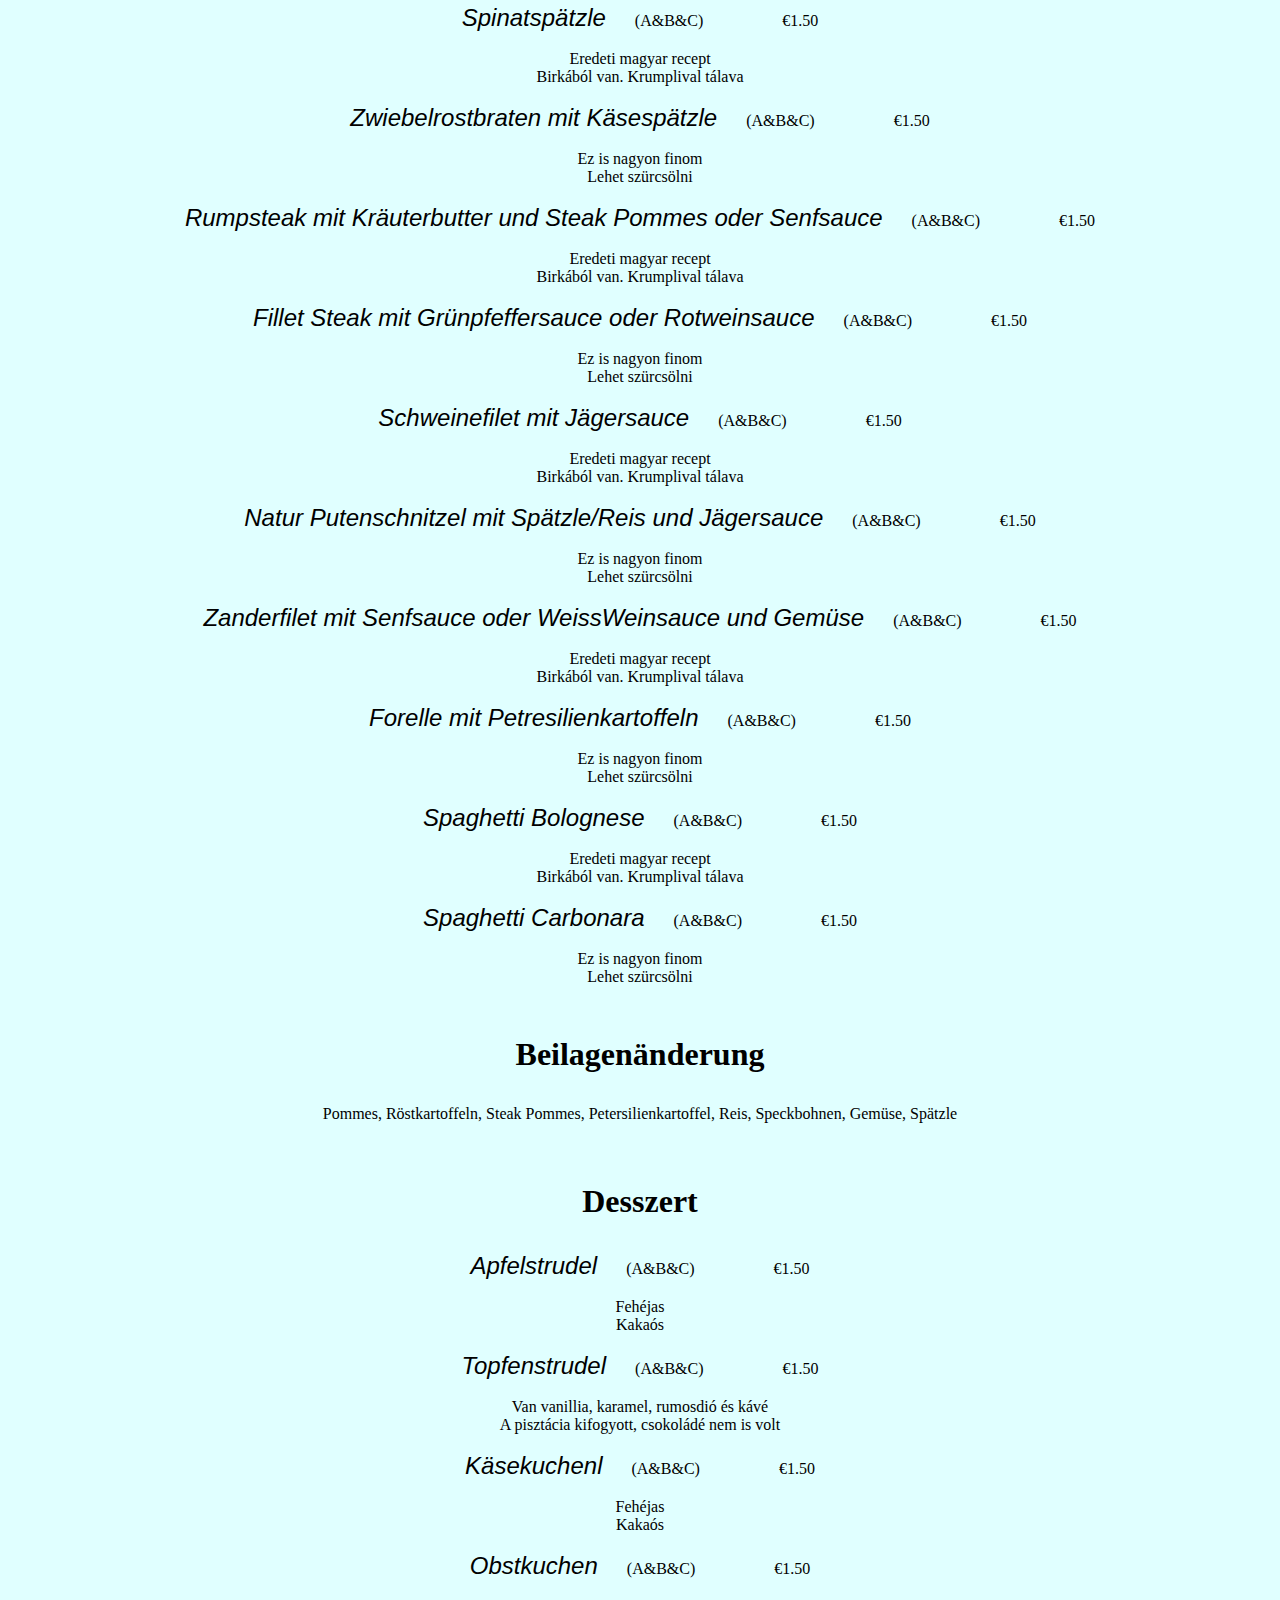
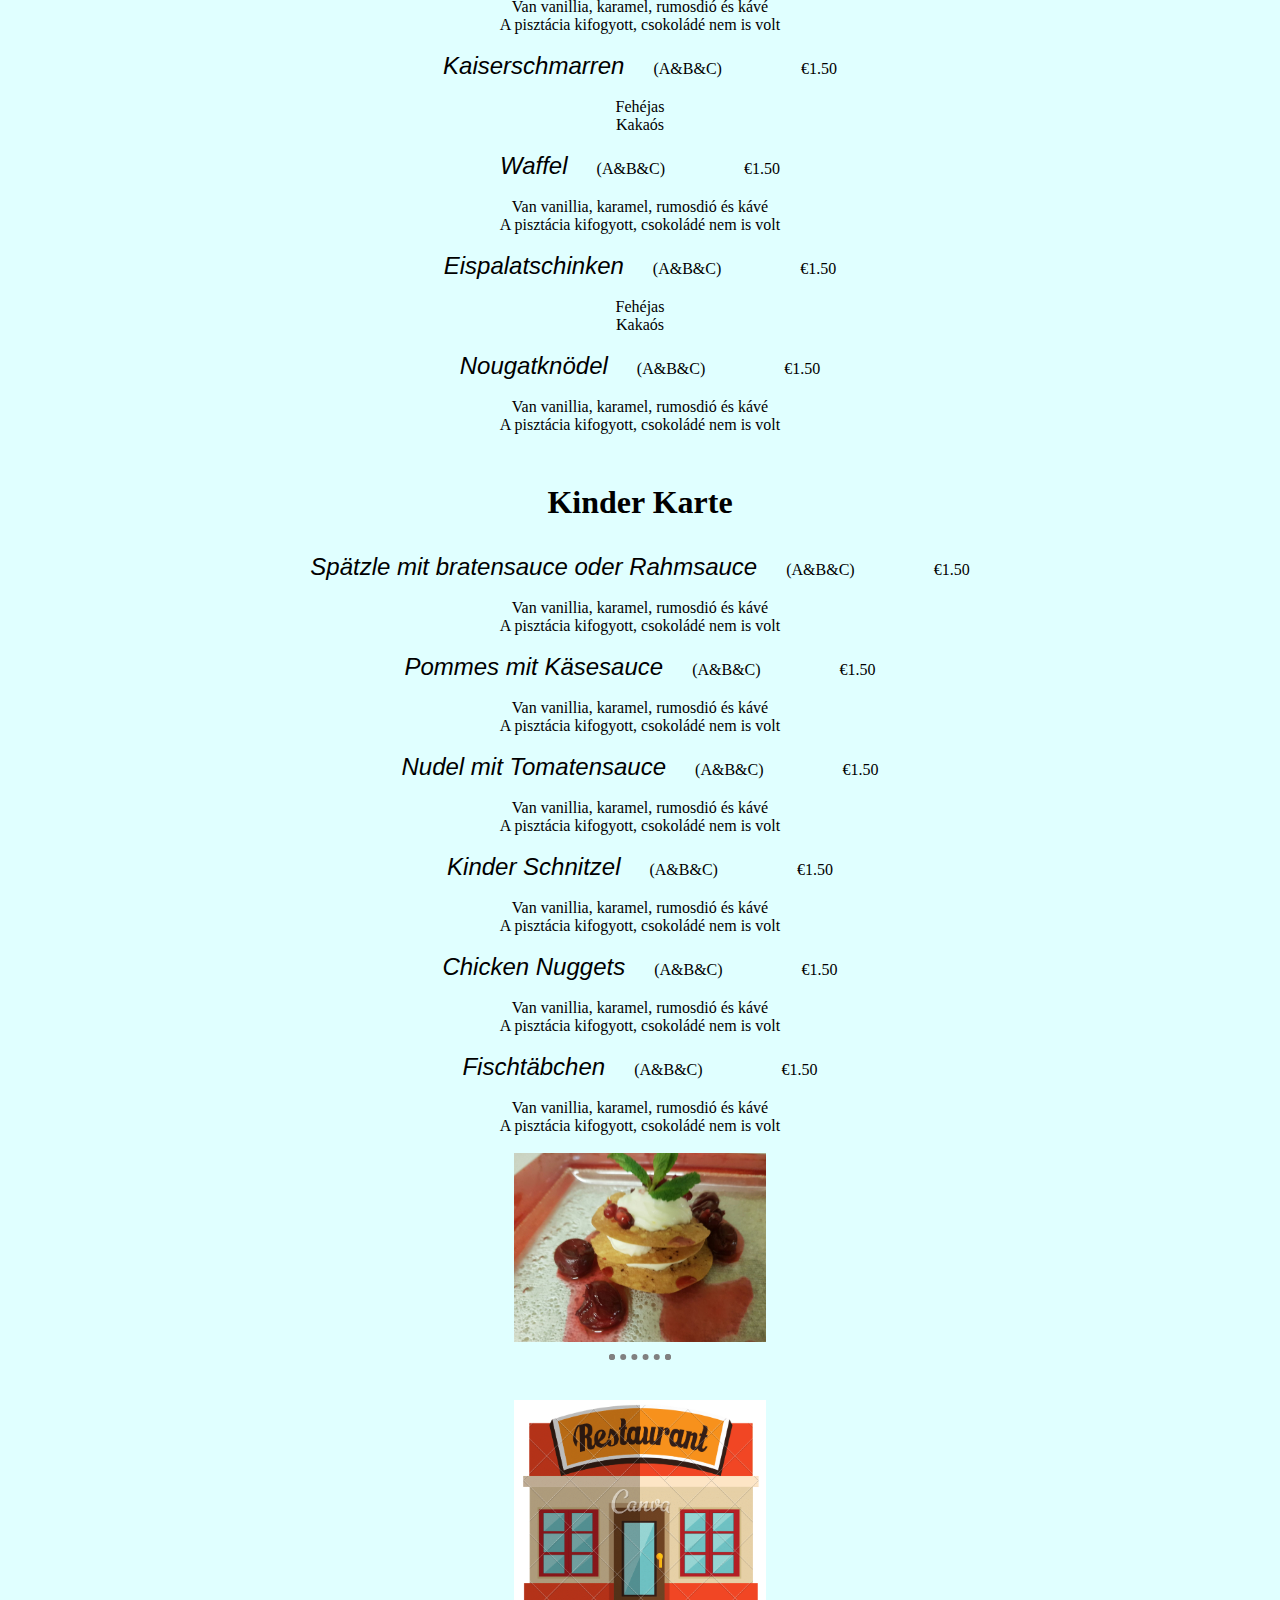
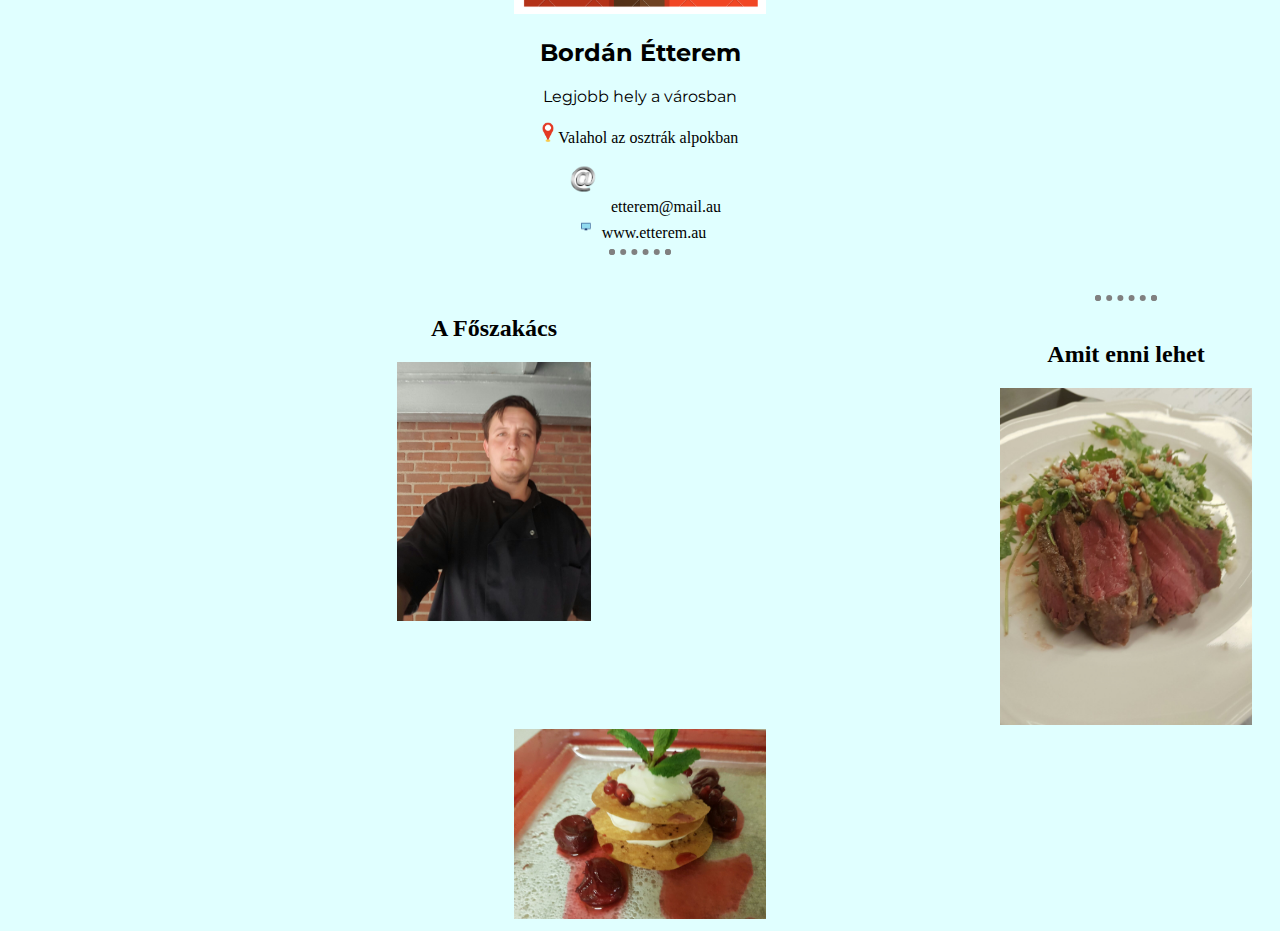
==== commit 757bd13c: "improved layout with bootstrap" ====
--- a/index.html
+++ b/index.html
@@ -3,6 +3,7 @@
     <head>
         <meta charset="utf-8">
         <title>Bordán Étterem</title>
+        <link href="https://cdn.jsdelivr.net/npm/bootstrap@5.2.0-beta1/dist/css/bootstrap.min.css" rel="stylesheet" integrity="sha384-0evHe/X+R7YkIZDRvuzKMRqM+OrBnVFBL6DOitfPri4tjfHxaWutUpFmBp4vmVor" crossorigin="anonymous">
         <link rel="stylesheet" href="./CSS/etterem_styles.css"/>
         <link rel="preconnect" href="https://fonts.googleapis.com">
         <link
@@ -26,358 +27,379 @@
                 </button>
             </nav>
            <section class="menu">
-            <section class="menu2">
-                <section class="vorspeisen">
-                    <h3>Vorspeisen</h3>
-                    <div>
-                        <div class="nev show_inline">Prosutto schinken mit Pizzabrot</div>
-                        <div class="alergy show_inline">(A&B&C)</div>
-                        <div class="euro show_inline ">€1.50</div>
-                    </div>
-                    <div>
-                        <p>Prosutto schinken, pfefferoni paprika, ruccola, balsamico essig, parmesan
-                            geribene und knoblauch pizza brot.</p>
-                        <br>
-                    </div>
-                    <div>
-                        <div class="nev show_inline">Gebackene Champignons mit Tartar Sauces</div>
-                        <div class="alergy show_inline">(A&B&C)</div>
-                        <div class="euro show_inline">€2.00</div>
-                    </div>
-                    <div>
-                        <ul>
-                            <li>Jó sok fokhagyma megint</li>
-                            <li>Hagyma, kolbász, szalonna miegymás</li>
-                        </ul>
-                    </div>
-                    <div>
-                        <div class="nev show_inline">Gebackener Käse mit Salatgarnitur</div>
-                        <div class="alergy show_inline">(A&B&C)</div>
-                        <div class="euro show_inline ">€1.50</div>
-                    </div>
-                    <div>
-                        <ul>
-                            <li>Jó sok fokhagyma megint</li>
-                            <li>Hagyma, kolbász, szalonna miegymás</li>
-                        </ul>
-                    </div>
-                    <div>
-                        <div class="nev show_inline">Gegrillte Käse und Gemüse mit Brot</div>
-                        <div class="alergy show_inline">(A&B&C)</div>
-                        <div class="euro show_inline ">€1.50</div>
-                    </div>
-                    <div>
-                        <ul>
-                            <li>Jó sok fokhagyma megint</li>
-                            <li>Hagyma, kolbász, szalonna miegymás</li>
-                        </ul>
-                    </div>
-                
-                  <h3>Unsere Suppen</h3>
-                  <div>
-                      <div class="nev show_inline">Fritatten</div>
-                      <div class="alergy show_inline">(A&B&C)</div>
-                      <div class="euro show_inline ">€1.50</div>
-                  </div>
-                  <div>
-                      <p>Prosutto schinken, pfefferoni paprika, ruccola, balsamico essig, parmesan
-                          geribene und knoblauch pizza brot.</p>
-                      <br>
-                  </div>
-                  <div>
-                      <div class="nev show_inline">Tomaten</div>
-                      <div class="alergy show_inline">(A&B&C)</div>
-                      <div class="euro show_inline">€2.00</div>
-                  </div>
-                  <div>
-                      <ul>
-                          <li>Jó sok fokhagyma megint</li>
-                          <li>Hagyma, kolbász, szalonna miegymás</li>
-                      </ul>
-                  </div>
-                  <div>
-                      <div class="nev show_inline">Käspressknődel</div>
-                      <div class="alergy show_inline">(A&B&C)</div>
-                      <div class="euro show_inline ">€1.50</div>
-                  </div>
-                  <div>
-                      <ul>
-                          <li>Jó sok fokhagyma megint</li>
-                          <li>Hagyma, kolbász, szalonna miegymás</li>
-                      </ul>
-                  </div>
-                  <div>
-                      <div class="nev show_inline">Buchstabe</div>
-                      <div class="alergy show_inline">(A&B&C)</div>
-                      <div class="euro show_inline ">€1.50</div>
-                  </div>
-                  <div>
-                      <ul>
-                          <li>Jó sok fokhagyma megint</li>
-                          <li>Hagyma, kolbász, szalonna miegymás</li>
-                      </ul>
-                  </div>
-                  <div>
-                    <div class="nev show_inline">Backerbsen</div>
-                    <div class="alergy show_inline">(A&B&C)</div>
-                    <div class="euro show_inline ">€1.50</div>
-                  </div>
-                  <div>
-                      <ul>
-                          <li>Jó sok fokhagyma megint</li>
-                          <li>Hagyma, kolbász, szalonna miegymás</li>
-                      </ul>
-                  </div>
-                  <section class="frisher_salat">
-                    <h3>Frisher Salat</h3>
-                    <div>
-                        <div class="nev show_inline">Gemischter Salat</div>
-                        <div class="alergy show_inline">(A&B&C)</div>
-                        <div class="euro show_inline ">€1.50</div>
-                    </div>
-                    <div>
-                        <p>Prosutto schinken, pfefferoni paprika, ruccola, balsamico essig, parmesan
-                            geribene und knoblauch pizza brot.</p>
-                        <br>
-                    </div>
-                    <div>
-                        <div class="nev show_inline">Grüner Salat</div>
-                        <div class="alergy show_inline">(A&B&C)</div>
-                        <div class="euro show_inline">€2.00</div>
-                    </div>
-                    <div>
-                        <ul>
-                            <li>Jó sok fokhagyma megint</li>
-                            <li>Hagyma, kolbász, szalonna miegymás</li>
-                        </ul>
-                    </div>
-                    <div>
-                        <div class="nev show_inline">Thunfischsalat</div>
-                        <div class="alergy show_inline">(A&B&C)</div>
-                        <div class="euro show_inline ">€1.50</div>
-                    </div>
-                    <div>
-                        <ul>
-                            <li>Jó sok fokhagyma megint</li>
-                            <li>Hagyma, kolbász, szalonna miegymás</li>
-                        </ul>
-                    </div>
-                    <div>
-                        <div class="nev show_inline">Salat mit Garnelen</div>
-                        <div class="alergy show_inline">(A&B&C)</div>
-                        <div class="euro show_inline ">€1.50</div>
-                    </div>
-                    <div>
-                        <ul>
-                            <li>Jó sok fokhagyma megint</li>
-                            <li>Hagyma, kolbász, szalonna miegymás</li>
-                        </ul>
-                    </div>
-                    <div>
-                      <div class="nev show_inline">Salat mit gebratenen Putenstreifen/ oder Rindfleisch</div>
-                      <div class="alergy show_inline">(A&B&C)</div>
-                      <div class="euro show_inline ">€1.50</div>
-                    </div>
-                    <div>
-                        <ul>
-                            <li>Jó sok fokhagyma megint</li>
-                            <li>Hagyma, kolbász, szalonna miegymás</li>
-                        </ul>
-                    </div>
-                    <div>
-                      <div class="nev show_inline">Feta Salat</div>
-                      <div class="alergy show_inline">(A&B&C)</div>
-                      <div class="euro show_inline ">€1.50</div>
-                    </div>
-                    <div>
-                        <ul>
-                            <li>Jó sok fokhagyma megint</li>
-                            <li>Hagyma, kolbász, szalonna miegymás</li>
-                        </ul>
-                    </div>
-                      <div>
-                        <div class="nev show_inline">Salat mit geräucherte Forellen</div>
-                        <div class="alergy show_inline">(A&B&C)</div>
-                        <div class="euro show_inline ">€1.50</div>
-                    </div>
-                    <div>
-                        <ul>
-                            <li>Jó sok fokhagyma megint</li>
-                            <li>Hagyma, kolbász, szalonna miegymás</li>
-                        </ul>
-                    </div>
-                  </section>
+            <section class="row">
+                <div class="col-lg-6">
+                    <section class="vorspeisen">
+                        <h3>Vorspeisen</h3>
+                        <div>
+                            <div class="nev show_inline">Prosutto schinken mit Pizzabrot</div>
+                            <div class="alergy show_inline">(A&B&C)</div>
+                            <div class="euro show_inline ">€1.50</div>
+                        </div>
+                        <div>
+                            <p>Prosutto schinken, pfefferoni paprika, ruccola, balsamico essig, parmesan
+                                geribene und knoblauch pizza brot.</p>
+                            <br>
+                        </div>
+                        <div>
+                            <div class="nev show_inline">Gebackene Champignons mit Tartar Sauces</div>
+                            <div class="alergy show_inline">(A&B&C)</div>
+                            <div class="euro show_inline">€2.00</div>
+                        </div>
+                        <div>
+                            <ul>
+                                <li>Jó sok fokhagyma megint</li>
+                                <li>Hagyma, kolbász, szalonna miegymás</li>
+                            </ul>
+                        </div>
+                        <div>
+                            <div class="nev show_inline">Gebackener Käse mit Salatgarnitur</div>
+                            <div class="alergy show_inline">(A&B&C)</div>
+                            <div class="euro show_inline ">€1.50</div>
+                        </div>
+                        <div>
+                            <ul>
+                                <li>Jó sok fokhagyma megint</li>
+                                <li>Hagyma, kolbász, szalonna miegymás</li>
+                            </ul>
+                        </div>
+                        <div>
+                            <div class="nev show_inline">Gegrillte Käse und Gemüse mit Brot</div>
+                            <div class="alergy show_inline">(A&B&C)</div>
+                            <div class="euro show_inline ">€1.50</div>
+                        </div>
+                        <div>
+                            <ul>
+                                <li>Jó sok fokhagyma megint</li>
+                                <li>Hagyma, kolbász, szalonna miegymás</li>
+                            </ul>
+                        </div>
+                    
+                        <h3>Unsere Suppen</h3>
+                        <div>
+                            <div class="nev show_inline">Fritatten</div>
+                            <div class="alergy show_inline">(A&B&C)</div>
+                            <div class="euro show_inline ">€1.50</div>
+                        </div>
+                        <div>
+                            <p>Prosutto schinken, pfefferoni paprika, ruccola, balsamico essig, parmesan
+                                geribene und knoblauch pizza brot.</p>
+                            <br>
+                        </div>
+                        <div>
+                            <div class="nev show_inline">Tomaten</div>
+                            <div class="alergy show_inline">(A&B&C)</div>
+                            <div class="euro show_inline">€2.00</div>
+                        </div>
+                        <div>
+                            <ul>
+                                <li>Jó sok fokhagyma megint</li>
+                                <li>Hagyma, kolbász, szalonna miegymás</li>
+                            </ul>
+                        </div>
+                        <div>
+                            <div class="nev show_inline">Käspressknődel</div>
+                            <div class="alergy show_inline">(A&B&C)</div>
+                            <div class="euro show_inline ">€1.50</div>
+                        </div>
+                        <div>
+                            <ul>
+                                <li>Jó sok fokhagyma megint</li>
+                                <li>Hagyma, kolbász, szalonna miegymás</li>
+                            </ul>
+                        </div>
+                        <div>
+                            <div class="nev show_inline">Buchstabe</div>
+                            <div class="alergy show_inline">(A&B&C)</div>
+                            <div class="euro show_inline ">€1.50</div>
+                        </div>
+                        <div>
+                            <ul>
+                                <li>Jó sok fokhagyma megint</li>
+                                <li>Hagyma, kolbász, szalonna miegymás</li>
+                            </ul>
+                        </div>
+                        <div>
+                            <div class="nev show_inline">Backerbsen</div>
+                            <div class="alergy show_inline">(A&B&C)</div>
+                            <div class="euro show_inline ">€1.50</div>
+                        </div>
+                        <div>
+                            <ul>
+                                <li>Jó sok fokhagyma megint</li>
+                                <li>Hagyma, kolbász, szalonna miegymás</li>
+                            </ul>
+                        </div>
+                        <section class="frisher_salat">
+                            <h3>Frisher Salat</h3>
+                            <div>
+                                <div class="nev show_inline">Gemischter Salat</div>
+                                <div class="alergy show_inline">(A&B&C)</div>
+                                <div class="euro show_inline ">€1.50</div>
+                            </div>
+                            <div>
+                                <p>Prosutto schinken, pfefferoni paprika, ruccola, balsamico essig, parmesan
+                                    geribene und knoblauch pizza brot.</p>
+                                <br>
+                            </div>
+                            <div>
+                                <div class="nev show_inline">Grüner Salat</div>
+                                <div class="alergy show_inline">(A&B&C)</div>
+                                <div class="euro show_inline">€2.00</div>
+                            </div>
+                            <div>
+                                <ul>
+                                    <li>Jó sok fokhagyma megint</li>
+                                    <li>Hagyma, kolbász, szalonna miegymás</li>
+                                </ul>
+                            </div>
+                            <div>
+                                <div class="nev show_inline">Thunfischsalat</div>
+                                <div class="alergy show_inline">(A&B&C)</div>
+                                <div class="euro show_inline ">€1.50</div>
+                            </div>
+                            <div>
+                                <ul>
+                                    <li>Jó sok fokhagyma megint</li>
+                                    <li>Hagyma, kolbász, szalonna miegymás</li>
+                                </ul>
+                            </div>
+                            <div>
+                                <div class="nev show_inline">Salat mit Garnelen</div>
+                                <div class="alergy show_inline">(A&B&C)</div>
+                                <div class="euro show_inline ">€1.50</div>
+                            </div>
+                            <div>
+                                <ul>
+                                    <li>Jó sok fokhagyma megint</li>
+                                    <li>Hagyma, kolbász, szalonna miegymás</li>
+                                </ul>
+                            </div>
+                            <div>
+                            <div class="nev show_inline">Salat mit gebratenen Putenstreifen/ oder Rindfleisch</div>
+                            <div class="alergy show_inline">(A&B&C)</div>
+                            <div class="euro show_inline ">€1.50</div>
+                            </div>
+                            <div>
+                                <ul>
+                                    <li>Jó sok fokhagyma megint</li>
+                                    <li>Hagyma, kolbász, szalonna miegymás</li>
+                                </ul>
+                            </div>
+                            <div>
+                            <div class="nev show_inline">Feta Salat</div>
+                            <div class="alergy show_inline">(A&B&C)</div>
+                            <div class="euro show_inline ">€1.50</div>
+                            </div>
+                            <div>
+                                <ul>
+                                    <li>Jó sok fokhagyma megint</li>
+                                    <li>Hagyma, kolbász, szalonna miegymás</li>
+                                </ul>
+                            </div>
+                            <div>
+                                <div class="nev show_inline">Salat mit geräucherte Forellen</div>
+                                <div class="alergy show_inline">(A&B&C)</div>
+                                <div class="euro show_inline ">€1.50</div>
+                            </div>
+                            <div>
+                                <ul>
+                                    <li>Jó sok fokhagyma megint</li>
+                                    <li>Hagyma, kolbász, szalonna miegymás</li>
+                                </ul>
+                            </div>
+                        </section>
+                        <div>
+                            <img class="salat" src="./images/salat.JPG" alt="">
+                        </div>
+                    </section>
+                </div>
+                <div class="col-lg-6">
+                    <section class="Hauptgericht">
+                        <h3>Hauptgericht <span>(ab 11:30 und Abendkarte)</span></h3>
+                        <div>
+                            <div class="nev show_inline">Wiener Schnitzel mit pommes</div>
+                            <div class="alergy show_inline">(A&B&C)</div>
+                            <div class="euro show_inline ">€1.50</div>
+                        </div>
+                        <div>
+                            <br>
+                            <li>Eredeti magyar recept</li>
+                            <li>Birkából van. Krumplival tálava</li>
+                            <br>
+                        </div>
+                        <div>
+                            <div class="nev show_inline">Cordon Blue mit pommes</div>
+                            <div class="alergy show_inline">(A&B&C)</div>
+                            <div class="euro show_inline ">€1.50</div>
+                        </div>
+                        <div>
+                            <br>
+                            <li>Ez is nagyon finom</li>
+                            <li>Lehet szürcsölni</li>
+                            <br>
+                        </div>
+                        <div>
+                            <div class="nev show_inline">Rindsgulasch mit spätzle</div>
+                            <div class="alergy show_inline">(A&B&C)</div>
+                            <div class="euro show_inline ">€1.50</div>
+                        </div>
+                        <div>
+                            <br>
+                            <li>Eredeti magyar recept</li>
+                            <li>Birkából van. Krumplival tálava</li>
+                            <br>
+                        </div>
+                        <div>
+                            <div class="nev show_inline">Grillteller</div>
+                            <div class="alergy show_inline">(A&B&C)</div>
+                            <div class="euro show_inline ">€1.50</div>
+                        </div>
+                        <div>
+                            <br>
+                            <li>Ez is nagyon finom</li>
+                            <li>Lehet szürcsölni</li>
+                            <br>
+                        </div>
+                        <div>
+                            <div class="nev show_inline">Tiroler Gröstl</div>
+                            <div class="alergy show_inline">(A&B&C)</div>
+                            <div class="euro show_inline ">€1.50</div>
+                        </div>
+                        <div>
+                            <br>
+                            <li>Eredeti magyar recept</li>
+                            <li>Birkából van. Krumplival tálava</li>
+                            <br>
+                        </div>
+                        <div>
+                            <div class="nev show_inline">Käsespätzle</div>
+                            <div class="alergy show_inline">(A&B&C)</div>
+                            <div class="euro show_inline ">€1.50</div>
+                        </div>
+                        <div>
+                            <br>
+                            <li>Ez is nagyon finom</li>
+                            <li>Lehet szürcsölni</li>
+                            <br>
+                        </div>
+                        <div>
+                            <div class="nev show_inline">Spinatspätzle</div>
+                            <div class="alergy show_inline">(A&B&C)</div>
+                            <div class="euro show_inline ">€1.50</div>
+                        </div>
+                        <div>
+                            <br>
+                            <li>Eredeti magyar recept</li>
+                            <li>Birkából van. Krumplival tálava</li>
+                            <br>
+                        </div>
+                        <div>
+                            <div class="nev show_inline">Zwiebelrostbraten mit Käsespätzle</div>
+                            <div class="alergy show_inline">(A&B&C)</div>
+                            <div class="euro show_inline ">€1.50</div>
+                        </div>
+                        <div>
+                            <br>
+                            <li>Ez is nagyon finom</li>
+                            <li>Lehet szürcsölni</li>
+                            <br>
+                        </div>
+                        <div>
+                            <div class="nev show_inline">Rumpsteak mit Kräuterbutter und Steak Pommes oder Senfsauce</div>
+                            <div class="alergy show_inline">(A&B&C)</div>
+                            <div class="euro show_inline ">€1.50</div>
+                        </div>
+                        <div>
+                            <br>
+                            <li>Eredeti magyar recept</li>
+                            <li>Birkából van. Krumplival tálava</li>
+                            <br>
+                        </div>
+                        <div>
+                            <div class="nev show_inline">Fillet Steak mit Grünpfeffersauce oder Rotweinsauce</div>
+                            <div class="alergy show_inline">(A&B&C)</div>
+                            <div class="euro show_inline ">€1.50</div>
+                        </div>
+                        <div>
+                            <br>
+                            <li>Ez is nagyon finom</li>
+                            <li>Lehet szürcsölni</li>
+                            <br>
+                        </div>
+                        <div>
+                            <div class="nev show_inline">Schweinefilet mit Jägersauce</div>
+                            <div class="alergy show_inline">(A&B&C)</div>
+                            <div class="euro show_inline ">€1.50</div>
+                        </div>
+                        <div>
+                            <br>
+                            <li>Eredeti magyar recept</li>
+                            <li>Birkából van. Krumplival tálava</li>
+                            <br>
+                        </div>
+                        <div>
+                            <div class="nev show_inline">Natur Putenschnitzel mit Spätzle/Reis und Jägersauce</div>
+                            <div class="alergy show_inline">(A&B&C)</div>
+                            <div class="euro show_inline ">€1.50</div>
+                        </div>
+                        <div>
+                            <br>
+                            <li>Ez is nagyon finom</li>
+                            <li>Lehet szürcsölni</li>
+                            <br>
+                        </div>
+                        <div>
+                            <div class="nev show_inline">Zanderfilet mit Senfsauce oder WeissWeinsauce und Gemüse</div>
+                            <div class="alergy show_inline">(A&B&C)</div>
+                            <div class="euro show_inline ">€1.50</div>
+                        </div>
+                        <div>
+                            <br>
+                            <li>Eredeti magyar recept</li>
+                            <li>Birkából van. Krumplival tálava</li>
+                            <br>
+                        </div>
+                        <div>
+                            <div class="nev show_inline">Forelle mit Petresilienkartoffeln</div>
+                            <div class="alergy show_inline">(A&B&C)</div>
+                            <div class="euro show_inline ">€1.50</div>
+                        </div>
+                        <div>
+                            <br>
+                            <li>Ez is nagyon finom</li>
+                            <li>Lehet szürcsölni</li>
+                            <br>
+                        </div>
+                        <div>
+                            <div class="nev show_inline">Spaghetti Bolognese</div>
+                            <div class="alergy show_inline">(A&B&C)</div>
+                            <div class="euro show_inline ">€1.50</div>
+                        </div>
+                        <div>
+                            <br>
+                            <li>Eredeti magyar recept</li>
+                            <li>Birkából van. Krumplival tálava</li>
+                            <br>
+                        </div>
+                        <div>
+                            <div class="nev show_inline">Spaghetti Carbonara</div>
+                            <div class="alergy show_inline">(A&B&C)</div>
+                            <div class="euro show_inline ">€1.50</div>
+                        </div>
+                        <div>
+                            <br>
+                            <li>Ez is nagyon finom</li>
+                            <li>Lehet szürcsölni</li>
+                            <br>
+                        </div>
+                        
+                    </section>
+                </div>
+                <section class="beilagenänderung">
+                    <h3>Beilagenänderung</h3>
+                    <p>Pommes, Röstkartoffeln, Steak Pommes, Petersilienkartoffel, Reis, Speckbohnen, Gemüse, Spätzle</p>
                 </section>
-
-                <section class="Hauptgericht">
-                    <h3>Hauptgericht <span>(ab 11:30 und Abendkarte)</span></h3>
-                    <div>
-                        <div class="nev show_inline">Wiener Schnitzel mit pommes</div>
-                        <div class="alergy show_inline">(A&B&C)</div>
-                        <div class="euro show_inline ">€1.50</div>
-                    </div>
-                        <br>
-                        <li>Eredeti magyar recept</li>
-                        <li>Birkából van. Krumplival tálava</li>
-                        <br>
-                    </div>
-                    <div>
-                        <div class="nev show_inline">Cordon Blue mit pommes</div>
-                        <div class="alergy show_inline">(A&B&C)</div>
-                        <div class="euro show_inline ">€1.50</div>
-                    </div>
-                        <br>
-                        <li>Ez is nagyon finom</li>
-                        <li>Lehet szürcsölni</li>
-                        <br>
-                    </div>
-                    <div>
-                        <div class="nev show_inline">Rindsgulasch mit spätzle</div>
-                        <div class="alergy show_inline">(A&B&C)</div>
-                        <div class="euro show_inline ">€1.50</div>
-                    </div>
-                        <br>
-                        <li>Eredeti magyar recept</li>
-                        <li>Birkából van. Krumplival tálava</li>
-                        <br>
-                    </div>
-                    <div>
-                        <div class="nev show_inline">Grillteller</div>
-                        <div class="alergy show_inline">(A&B&C)</div>
-                        <div class="euro show_inline ">€1.50</div>
-                    </div>
-                        <br>
-                        <li>Ez is nagyon finom</li>
-                        <li>Lehet szürcsölni</li>
-                        <br>
-                    </div>
-                    <div>
-                        <div class="nev show_inline">Tiroler Gröstl</div>
-                        <div class="alergy show_inline">(A&B&C)</div>
-                        <div class="euro show_inline ">€1.50</div>
-                    </div>
-                        <br>
-                        <li>Eredeti magyar recept</li>
-                        <li>Birkából van. Krumplival tálava</li>
-                        <br>
-                    </div>
-                    <div>
-                        <div class="nev show_inline">Käsespätzle</div>
-                        <div class="alergy show_inline">(A&B&C)</div>
-                        <div class="euro show_inline ">€1.50</div>
-                    </div>
-                        <br>
-                        <li>Ez is nagyon finom</li>
-                        <li>Lehet szürcsölni</li>
-                        <br>
-                    </div>
-                    <div>
-                        <div class="nev show_inline">Spinatspätzle</div>
-                        <div class="alergy show_inline">(A&B&C)</div>
-                        <div class="euro show_inline ">€1.50</div>
-                    </div>
-                        <br>
-                        <li>Eredeti magyar recept</li>
-                        <li>Birkából van. Krumplival tálava</li>
-                        <br>
-                    </div>
-                    <div>
-                        <div class="nev show_inline">Zwiebelrostbraten mit Käsespätzle</div>
-                        <div class="alergy show_inline">(A&B&C)</div>
-                        <div class="euro show_inline ">€1.50</div>
-                    </div>
-                        <br>
-                        <li>Ez is nagyon finom</li>
-                        <li>Lehet szürcsölni</li>
-                        <br>
-                    </div>
-                    <div>
-                        <div class="nev show_inline">Rumpsteak mit Kräuterbutter und Steak Pommes oder Senfsauce</div>
-                        <div class="alergy show_inline">(A&B&C)</div>
-                        <div class="euro show_inline ">€1.50</div>
-                    </div>
-                        <br>
-                        <li>Eredeti magyar recept</li>
-                        <li>Birkából van. Krumplival tálava</li>
-                        <br>
-                    </div>
-                    <div>
-                        <div class="nev show_inline">Fillet Steak mit Grünpfeffersauce oder Rotweinsauce</div>
-                        <div class="alergy show_inline">(A&B&C)</div>
-                        <div class="euro show_inline ">€1.50</div>
-                    </div>
-                        <br>
-                        <li>Ez is nagyon finom</li>
-                        <li>Lehet szürcsölni</li>
-                        <br>
-                    </div>
-                    <div>
-                        <div class="nev show_inline">Schweinefilet mit Jägersauce</div>
-                        <div class="alergy show_inline">(A&B&C)</div>
-                        <div class="euro show_inline ">€1.50</div>
-                    </div>
-                        <br>
-                        <li>Eredeti magyar recept</li>
-                        <li>Birkából van. Krumplival tálava</li>
-                        <br>
-                    </div>
-                    <div>
-                        <div class="nev show_inline">Natur Putenschnitzel mit Spätzle/Reis und Jägersauce</div>
-                        <div class="alergy show_inline">(A&B&C)</div>
-                        <div class="euro show_inline ">€1.50</div>
-                    </div>
-                        <br>
-                        <li>Ez is nagyon finom</li>
-                        <li>Lehet szürcsölni</li>
-                        <br>
-                    </div>
-                    <div>
-                        <div class="nev show_inline">Zanderfilet mit Senfsauce oder WeissWeinsauce und Gemüse</div>
-                        <div class="alergy show_inline">(A&B&C)</div>
-                        <div class="euro show_inline ">€1.50</div>
-                    </div>
-                        <br>
-                        <li>Eredeti magyar recept</li>
-                        <li>Birkából van. Krumplival tálava</li>
-                        <br>
-                    </div>
-                    <div>
-                        <div class="nev show_inline">Forelle mit Petresilienkartoffeln</div>
-                        <div class="alergy show_inline">(A&B&C)</div>
-                        <div class="euro show_inline ">€1.50</div>
-                    </div>
-                        <br>
-                        <li>Ez is nagyon finom</li>
-                        <li>Lehet szürcsölni</li>
-                        <br>
-                    </div>
-                    <div>
-                        <div class="nev show_inline">Spaghetti Bolognese</div>
-                        <div class="alergy show_inline">(A&B&C)</div>
-                        <div class="euro show_inline ">€1.50</div>
-                    </div>
-                        <br>
-                        <li>Eredeti magyar recept</li>
-                        <li>Birkából van. Krumplival tálava</li>
-                        <br>
-                    </div>
-                    <div>
-                        <div class="nev show_inline">Spaghetti Carbonara</div>
-                        <div class="alergy show_inline">(A&B&C)</div>
-                        <div class="euro show_inline ">€1.50</div>
-                    </div>
-                        <br>
-                        <li>Ez is nagyon finom</li>
-                        <li>Lehet szürcsölni</li>
-                        <br>
-                    </div>
-                    <section>
-                        <h3>Beilagenänderung</h3>
-                        <p>Pommes, Röstkartoffeln, Steak Pommes, Petersilienkartoffel, Reis, Speckbohnen, Gemüse, Spätzle</p>
-                    </section>
-                </section>
-                
-
                 
             </section>
             
@@ -385,168 +407,173 @@
             
                 
 
-                
-            
-            
-                <h3>Desszert</h3>
-                <div>
-                    <div class="nev show_inline">Apfelstrudel</div>
-                    <div class="alergy show_inline">(A&B&C)</div>
-                    <div class="euro show_inline">€1.50</div>
+             <section class="row">
+                <div class="col-lg-6">
+                    <section class="Dessert">
+                        <h3>Desszert</h3>
+                        <div>
+                            <div class="nev show_inline">Apfelstrudel</div>
+                            <div class="alergy show_inline">(A&B&C)</div>
+                            <div class="euro show_inline">€1.50</div>
+                        </div>
+                        <div>
+                            <br>
+                            <li>Fehéjas</li>
+                            <li>Kakaós</li>
+                            <br>
+                        </div>
+                        <div>
+                            <div class="nev show_inline">Topfenstrudel</div>
+                            <div class="alergy show_inline">(A&B&C)</div>
+                            <div class="euro show_inline">€1.50</div>
+                        </div>
+                        <div>
+                            <br>
+                            <li>Van vanillia, karamel, rumosdió és kávé</li>
+                            <li>A pisztácia kifogyott, csokoládé nem is volt</li>
+                            <br>
+                        </div>
+                        <div>
+                            <div class="nev show_inline">Käsekuchenl</div>
+                            <div class="alergy show_inline">(A&B&C)</div>
+                            <div class="euro show_inline">€1.50</div>
+                        </div>
+                        <div>
+                            <br>
+                            <li>Fehéjas</li>
+                            <li>Kakaós</li>
+                            <br>
+                        </div>
+                        <div>
+                            <div class="nev show_inline">Obstkuchen</div>
+                            <div class="alergy show_inline">(A&B&C)</div>
+                            <div class="euro show_inline">€1.50</div>
+                        </div>
+                        <div>
+                            <br>
+                            <li>Van vanillia, karamel, rumosdió és kávé</li>
+                            <li>A pisztácia kifogyott, csokoládé nem is volt</li>
+                            <br>
+                        </div>
+                        <div>
+                            <div class="nev show_inline">Kaiserschmarren</div>
+                            <div class="alergy show_inline">(A&B&C)</div>
+                            <div class="euro show_inline">€1.50</div>
+                        </div>
+                        <div>
+                            <br>
+                            <li>Fehéjas</li>
+                            <li>Kakaós</li>
+                            <br>
+                        </div>
+                        <div>
+                            <div class="nev show_inline">Waffel</div>
+                            <div class="alergy show_inline">(A&B&C)</div>
+                            <div class="euro show_inline">€1.50</div>
+                        </div>
+                        <div>
+                            <br>
+                            <li>Van vanillia, karamel, rumosdió és kávé</li>
+                            <li>A pisztácia kifogyott, csokoládé nem is volt</li>
+                            <br>
+                        </div>
+                        <div>
+                            <div class="nev show_inline">Eispalatschinken</div>
+                            <div class="alergy show_inline">(A&B&C)</div>
+                            <div class="euro show_inline">€1.50</div>
+                        </div>
+                        <div>
+                            <br>
+                            <li>Fehéjas</li>
+                            <li>Kakaós</li>
+                            <br>
+                        </div>
+                        <div>
+                            <div class="nev show_inline">Nougatknödel</div>
+                            <div class="alergy show_inline">(A&B&C)</div>
+                            <div class="euro show_inline">€1.50</div>
+                        </div>
+                        <div>
+                            <br>
+                            <li>Van vanillia, karamel, rumosdió és kávé</li>
+                            <li>A pisztácia kifogyott, csokoládé nem is volt</li>
+                            <br>
+                        </div>
+                    </section>
                 </div>
-                <div>
-                    <br>
-                    <li>Fehéjas</li>
-                    <li>Kakaós</li>
-                    <br>
+                <div class="col-lg-6">
+                    <section>
+                        <h3>Kinder Karte</h3>
+                        <div>
+                            <div class="nev show_inline">Spätzle mit bratensauce oder Rahmsauce</div>
+                            <div class="alergy show_inline">(A&B&C)</div>
+                            <div class="euro show_inline">€1.50</div>
+                        </div>
+                        <div>
+                            <br>
+                            <li>Van vanillia, karamel, rumosdió és kávé</li>
+                            <li>A pisztácia kifogyott, csokoládé nem is volt</li>
+                            <br>
+                        </div>
+                        <div>
+                            <div class="nev show_inline">Pommes mit Käsesauce</div>
+                            <div class="alergy show_inline">(A&B&C)</div>
+                            <div class="euro show_inline">€1.50</div>
+                        </div>
+                        <div>
+                            <br>
+                            <li>Van vanillia, karamel, rumosdió és kávé</li>
+                            <li>A pisztácia kifogyott, csokoládé nem is volt</li>
+                            <br>
+                        </div>
+                        <div>
+                            <div class="nev show_inline">Nudel mit Tomatensauce</div>
+                            <div class="alergy show_inline">(A&B&C)</div>
+                            <div class="euro show_inline">€1.50</div>
+                        </div>
+                        <div>
+                            <br>
+                            <li>Van vanillia, karamel, rumosdió és kávé</li>
+                            <li>A pisztácia kifogyott, csokoládé nem is volt</li>
+                            <br>
+                        </div>
+                        <div>
+                            <div class="nev show_inline">Kinder Schnitzel</div>
+                            <div class="alergy show_inline">(A&B&C)</div>
+                            <div class="euro show_inline">€1.50</div>
+                        </div>
+                        <div>
+                            <br>
+                            <li>Van vanillia, karamel, rumosdió és kávé</li>
+                            <li>A pisztácia kifogyott, csokoládé nem is volt</li>
+                            <br>
+                        </div>
+                        <div>
+                            <div class="nev show_inline">Chicken Nuggets</div>
+                            <div class="alergy show_inline">(A&B&C)</div>
+                            <div class="euro show_inline">€1.50</div>
+                        </div>
+                        <div>
+                            <br>
+                            <li>Van vanillia, karamel, rumosdió és kávé</li>
+                            <li>A pisztácia kifogyott, csokoládé nem is volt</li>
+                            <br>
+                        </div>
+                        <div>
+                            <div class="nev show_inline">Fischtäbchen</div>
+                            <div class="alergy show_inline">(A&B&C)</div>
+                            <div class="euro show_inline">€1.50</div>
+                        </div>
+                        <div>
+                            <br>
+                            <li>Van vanillia, karamel, rumosdió és kávé</li>
+                            <li>A pisztácia kifogyott, csokoládé nem is volt</li>
+                            <br>
+                        </div>
+                        <img class="foto etel" src="images/desszert.png" alt="des_img">
+                    </section>
                 </div>
-                <div>
-                    <div class="nev show_inline">Topfenstrudel</div>
-                    <div class="alergy show_inline">(A&B&C)</div>
-                    <div class="euro show_inline">€1.50</div>
-                </div>
-                <div>
-                    <br>
-                    <li>Van vanillia, karamel, rumosdió és kávé</li>
-                    <li>A pisztácia kifogyott, csokoládé nem is volt</li>
-                    <br>
-                </div>
-                <div>
-                    <div class="nev show_inline">Käsekuchenl</div>
-                    <div class="alergy show_inline">(A&B&C)</div>
-                    <div class="euro show_inline">€1.50</div>
-                </div>
-                <div>
-                    <br>
-                    <li>Fehéjas</li>
-                    <li>Kakaós</li>
-                    <br>
-                </div>
-                <div>
-                    <div class="nev show_inline">Obstkuchen</div>
-                    <div class="alergy show_inline">(A&B&C)</div>
-                    <div class="euro show_inline">€1.50</div>
-                </div>
-                <div>
-                    <br>
-                    <li>Van vanillia, karamel, rumosdió és kávé</li>
-                    <li>A pisztácia kifogyott, csokoládé nem is volt</li>
-                    <br>
-                </div>
-                <div>
-                    <div class="nev show_inline">Kaiserschmarren</div>
-                    <div class="alergy show_inline">(A&B&C)</div>
-                    <div class="euro show_inline">€1.50</div>
-                </div>
-                <div>
-                    <br>
-                    <li>Fehéjas</li>
-                    <li>Kakaós</li>
-                    <br>
-                </div>
-                <div>
-                    <div class="nev show_inline">Waffel</div>
-                    <div class="alergy show_inline">(A&B&C)</div>
-                    <div class="euro show_inline">€1.50</div>
-                </div>
-                <div>
-                    <br>
-                    <li>Van vanillia, karamel, rumosdió és kávé</li>
-                    <li>A pisztácia kifogyott, csokoládé nem is volt</li>
-                    <br>
-                </div>
-                <div>
-                    <div class="nev show_inline">Eispalatschinken</div>
-                    <div class="alergy show_inline">(A&B&C)</div>
-                    <div class="euro show_inline">€1.50</div>
-                </div>
-                <div>
-                    <br>
-                    <li>Fehéjas</li>
-                    <li>Kakaós</li>
-                    <br>
-                </div>
-                <div>
-                    <div class="nev show_inline">Nougatknödel</div>
-                    <div class="alergy show_inline">(A&B&C)</div>
-                    <div class="euro show_inline">€1.50</div>
-                </div>
-                <div>
-                    <br>
-                    <li>Van vanillia, karamel, rumosdió és kávé</li>
-                    <li>A pisztácia kifogyott, csokoládé nem is volt</li>
-                    <br>
-                </div>
-            <section>
-                <h3>Kinder Karte</h3>
-                <div>
-                    <div class="nev show_inline">Spätzle mit bratensauce oder Rahmsauce</div>
-                    <div class="alergy show_inline">(A&B&C)</div>
-                    <div class="euro show_inline">€1.50</div>
-                </div>
-                <div>
-                    <br>
-                    <li>Van vanillia, karamel, rumosdió és kávé</li>
-                    <li>A pisztácia kifogyott, csokoládé nem is volt</li>
-                    <br>
-                </div>
-                <div>
-                    <div class="nev show_inline">Pommes mit Käsesauce</div>
-                    <div class="alergy show_inline">(A&B&C)</div>
-                    <div class="euro show_inline">€1.50</div>
-                </div>
-                <div>
-                    <br>
-                    <li>Van vanillia, karamel, rumosdió és kávé</li>
-                    <li>A pisztácia kifogyott, csokoládé nem is volt</li>
-                    <br>
-                </div>
-                <div>
-                    <div class="nev show_inline">Nudel mit Tomatensauce</div>
-                    <div class="alergy show_inline">(A&B&C)</div>
-                    <div class="euro show_inline">€1.50</div>
-                </div>
-                <div>
-                    <br>
-                    <li>Van vanillia, karamel, rumosdió és kávé</li>
-                    <li>A pisztácia kifogyott, csokoládé nem is volt</li>
-                    <br>
-                </div>
-                <div>
-                    <div class="nev show_inline">Kinder Schnitzel</div>
-                    <div class="alergy show_inline">(A&B&C)</div>
-                    <div class="euro show_inline">€1.50</div>
-                </div>
-                <div>
-                    <br>
-                    <li>Van vanillia, karamel, rumosdió és kávé</li>
-                    <li>A pisztácia kifogyott, csokoládé nem is volt</li>
-                    <br>
-                </div>
-                <div>
-                    <div class="nev show_inline">Chicken Nuggets</div>
-                    <div class="alergy show_inline">(A&B&C)</div>
-                    <div class="euro show_inline">€1.50</div>
-                </div>
-                <div>
-                    <br>
-                    <li>Van vanillia, karamel, rumosdió és kávé</li>
-                    <li>A pisztácia kifogyott, csokoládé nem is volt</li>
-                    <br>
-                </div>
-                <div>
-                    <div class="nev show_inline">Fischtäbchen</div>
-                    <div class="alergy show_inline">(A&B&C)</div>
-                    <div class="euro show_inline">€1.50</div>
-                </div>
-                <div>
-                    <br>
-                    <li>Van vanillia, karamel, rumosdió és kávé</li>
-                    <li>A pisztácia kifogyott, csokoládé nem is volt</li>
-                    <br>
-                </div>
-            </section>
-
+            </section>   
 
         </section>
 
--- a/CSS/etterem_styles.css
+++ b/CSS/etterem_styles.css
@@ -36,6 +36,10 @@
 .vorspeisen .risher_salat {
   flex: 0 0 814px;
   padding: 20px;
+}
+
+.beilagenänderung {
+  margin: 30px 0 60px 0;
 }
 
 /* .left {
@@ -97,6 +101,13 @@
   float: left;
 }
 
+.salat {
+  padding-top: 80px;
+  max-width: 50%;
+  max-height: 50%;
+
+}
+
 .eloetel {
   margin-left: auto;
   margin-right: auto;
@@ -137,37 +148,14 @@
   margin-right: auto;
 }
 
-.Hauptgericht {
-  background-color: aquamarine;
-}
 
-@media screen and (max-width: 768px) {
-  .menu2 {
-    display: flex;
-    width: 100%;
-    flex-direction: row;
-    flex-wrap: wrap;
-  }
-  
-}
 
-@media screen and (max-width: 990px) {
-  .contact {
-    display: flex;
-    width: 100%;
-    flex-direction: row;
-    flex-wrap: wrap;
-  }
-  
-}
+
+
  
-@media screen and (max-width: 800px) {
-  .etel {
+@media screen and (max-width: 1024px) {
+  .etel, .salat {
     display: none;
-  }
-  aside {
-    order: 1;
-    flex: 1;
   }
   
 }